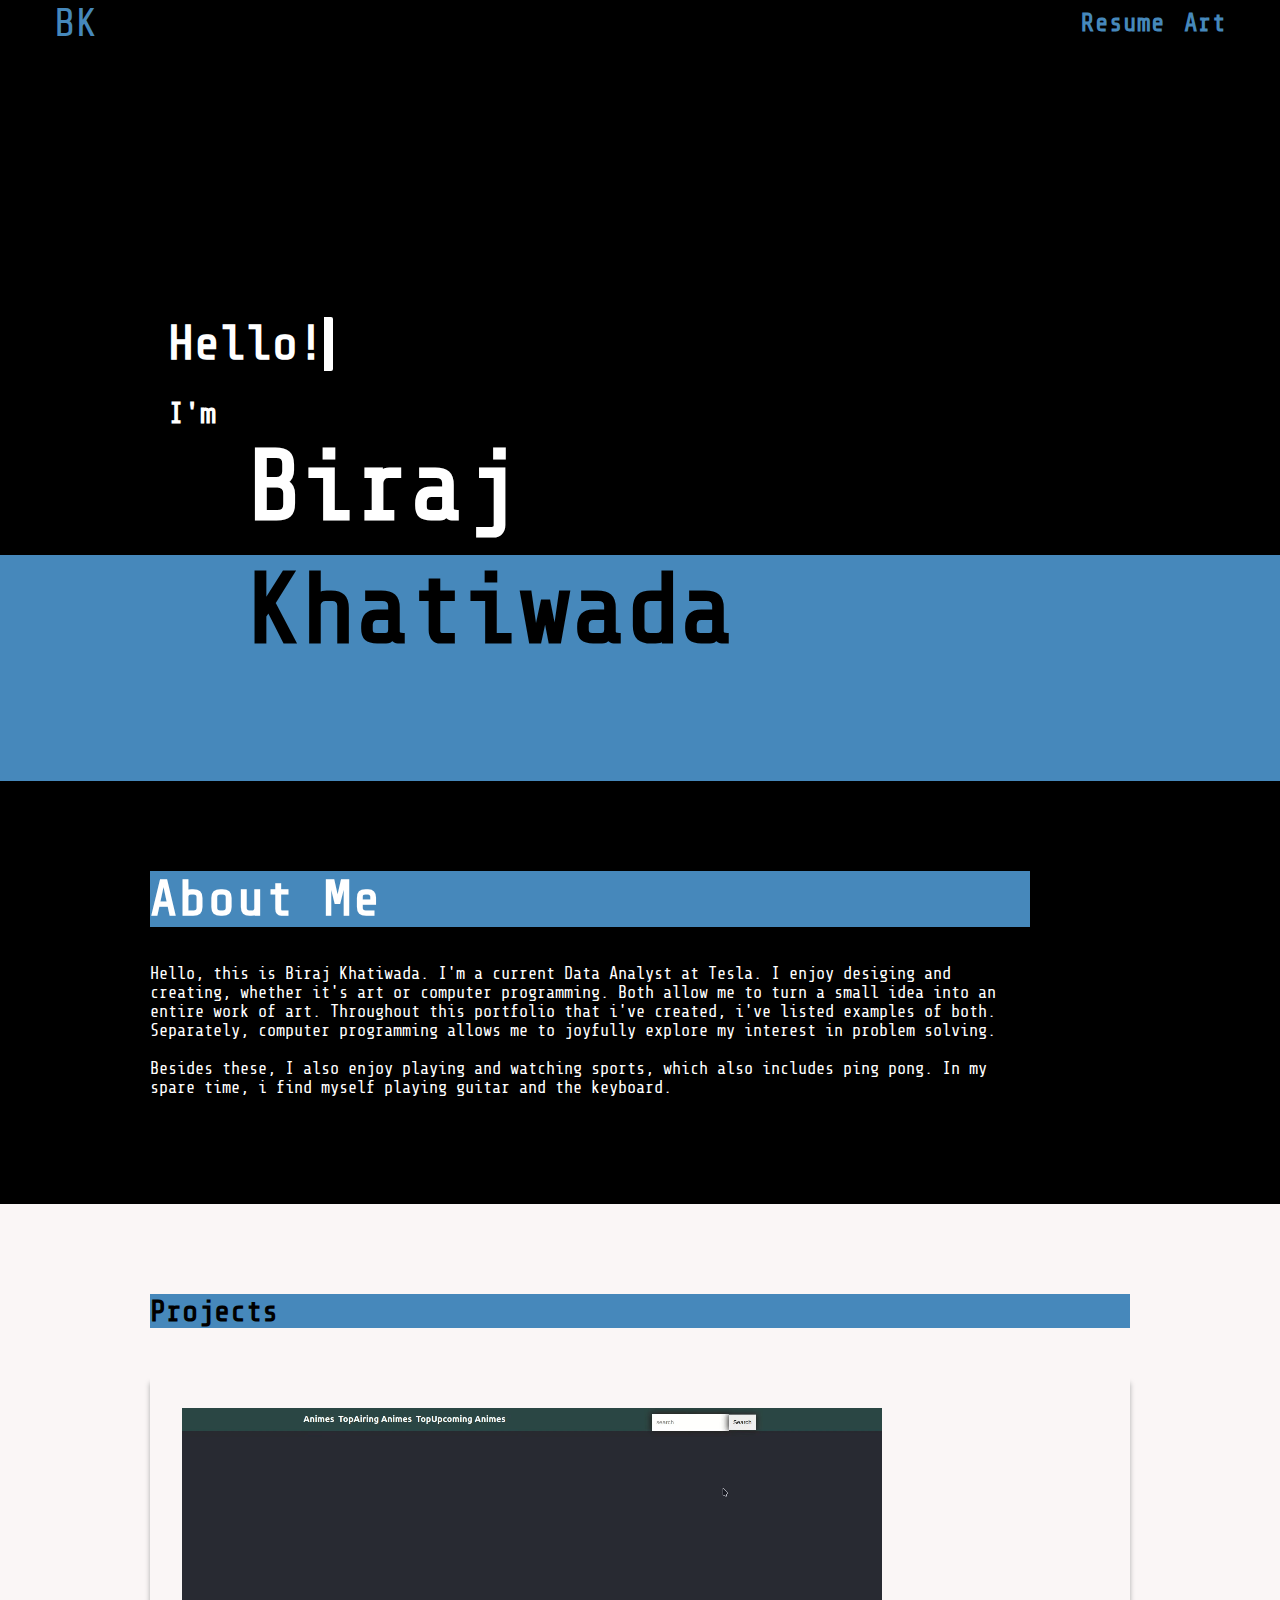
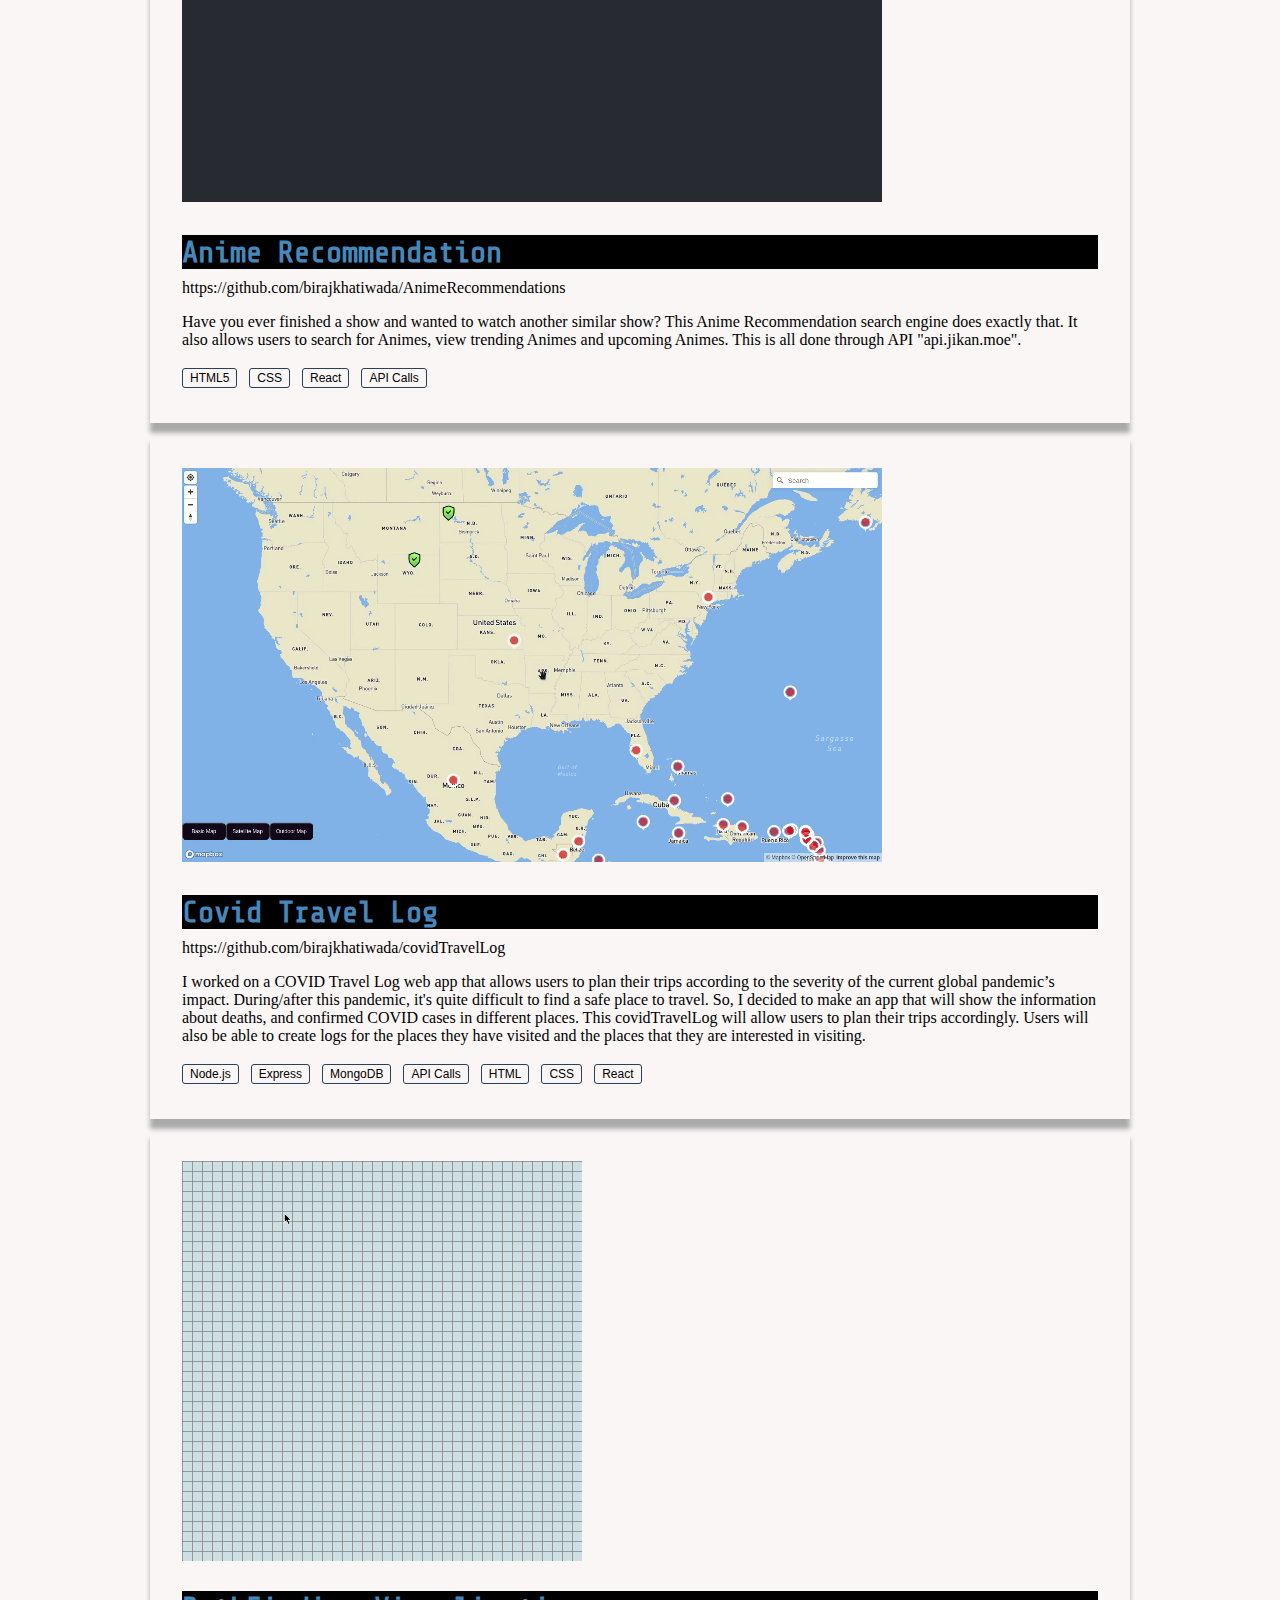
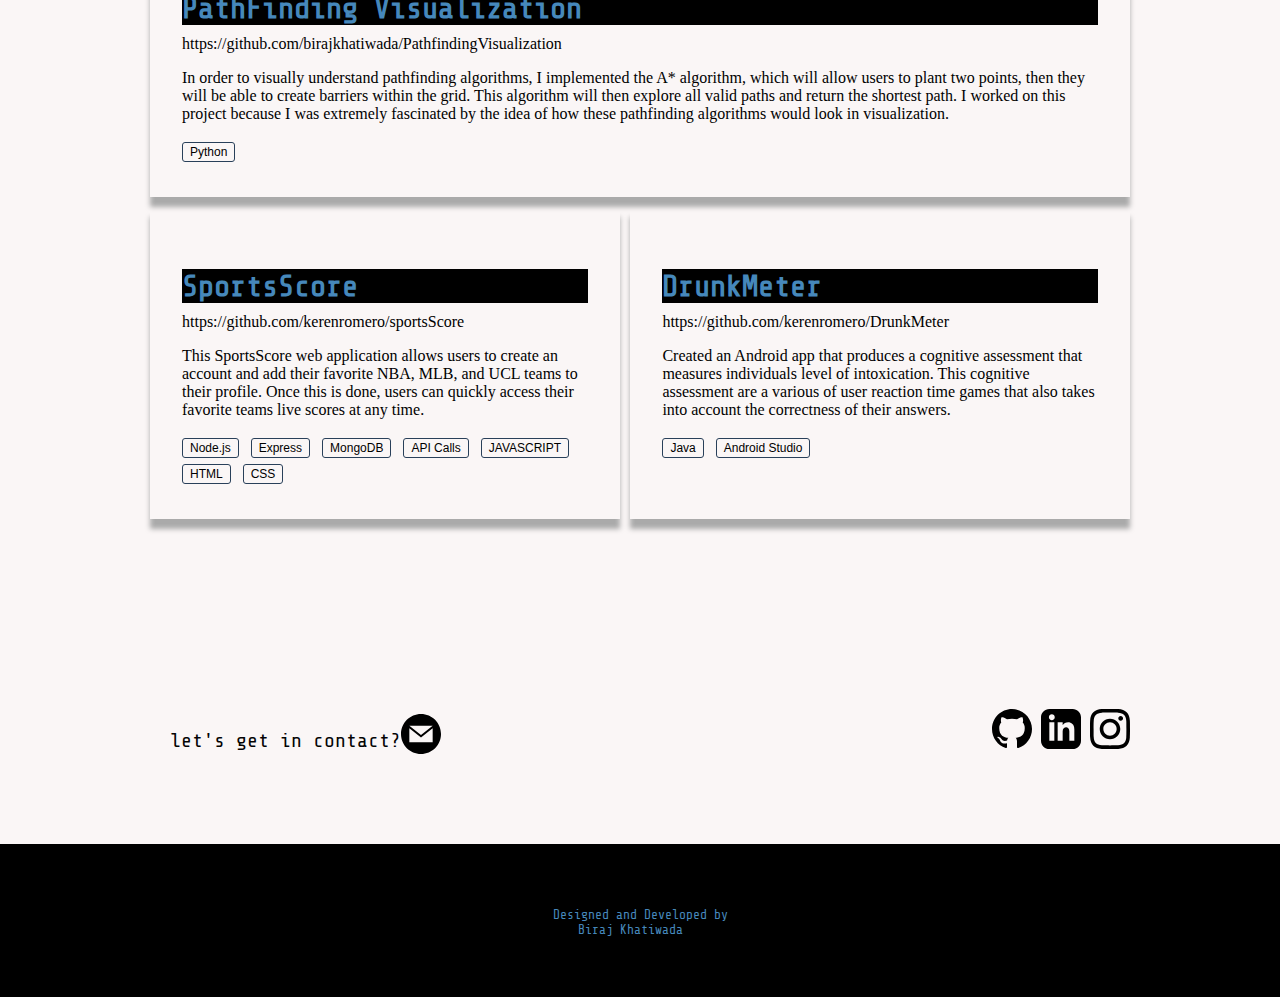
==== index.html @ fa9c4414 "added href links to the svg elements" ====
<!DOCTYPE html>
<html lang="en">
<head>
    <meta charset="UTF-8">
    <meta http-equiv="X-UA-Compatible" content="IE=edge">
    <meta name="viewport" content="width=device-width, initial-scale=1.0">
    <link href="https://fonts.googleapis.com/css?family=Share+Tech+Mono" rel="stylesheet">

    <link rel="stylesheet" href="style.css">
    <title>Document</title>
</head>
<body>
    <header class="header">
        <nav class="navbar">
            <a href="" class="logo">BK</a>
            <div class="right-nav">
                <a class="resume right-nav-item" href="images/birajKhatiwada_Resume.pdf" target="_blank">Resume</a>
                <a class="art right-nav-item" href="other-works.html">Art</a>
            </div>
        </nav>  
        <div class="intro">
            <div class="container">
                <h1 class="intro_hello">Hello!</h1>
            </div>
            <h2 class="intro_tagline">
                I'm
                <div class="myname">
                    <div class=" Biraj">Biraj </div>
                    <div class=" Khatiwada">Khatiwada </div>
                </div> 
                
            </h2>
        </div>
    </header>

    <div class="aboutMe-container">
        <div class=" item aboutMe-title">About Me</div>
        <div class=" item aboutMe-context">
            <p>
                Hello, this is Biraj Khatiwada. I'm a current Data Analyst at Tesla. I enjoy desiging and creating, whether it's art or computer programming. Both allow me to turn a
                small idea into an entire work of art. Throughout this portfolio that i've created, i've listed examples of both. Separately, computer programming allows me to
                joyfully explore my interest in problem solving.
                <br><br>
                Besides these, I also enjoy playing and watching sports, which also includes ping pong. In my spare time, i find myself playing guitar and the keyboard.
                
            </p>
        </div>
    </div>



    <div class="projects-container">
        <div class="project-title">Projects</div>
        <div class="projectsItem-container projects-grid">
            <div class="project-item anime-project">
                    <video src="images/animeRecommendation.webm"  type="video/mp4" height= "400"  width="700"  autoplay loop></video>
                    <div class="project-item-title">Anime Recommendation</div>    
                                   
                    <div class="project-body">
                        <a class="github-link" href="https://github.com/birajkhatiwada/AnimeRecommendations" target="_blank">
                            https://github.com/birajkhatiwada/AnimeRecommendations
                        </a>     
                        <p>Have you ever finished a show and wanted to watch another similar show? This Anime Recommendation search engine does exactly that.
                            It also allows users to search for Animes, view trending Animes and upcoming Animes. This is all done through API "api.jikan.moe".</p>
                    </div>
                    <a href=""></a>
                    <div class="project-footer">
                        <button class="btn">HTML5</button>
                        <button class="btn">CSS</button>
                        <button class="btn">React</button>
                        <button class="btn">API Calls</button>

                    </div>
            </div>
           
            <div class="project-item covidTravel-project">
                    <video src="images/covidTravel.webm"  type="video/mp4"  height= "400"  width="700"  autoplay loop></video>
                    <div class="project-item-title">Covid Travel Log</div>
                    <div class="project-body">
                        <a class="github-link" href="https://github.com/birajkhatiwada/covidTravelLog" target="_blank">
                            https://github.com/birajkhatiwada/covidTravelLog
                        </a>
                        <p>I worked on a COVID Travel Log web app that allows users to plan their trips according to the severity of the current global pandemic’s impact.
                            During/after this pandemic, it's quite difficult to find a safe place to travel. So, I decided to make an app that will show the information about deaths,
                            and confirmed COVID cases in different places. This covidTravelLog will allow users to plan their trips accordingly. Users will also be able to create logs for the places
                            they have visited and the places that they are interested in visiting.</p>
                    </div>
                    <div class="project-footer">
                        <button class="btn">Node.js</button>
                        <button class="btn">Express</button>
                        <button class="btn">MongoDB</button>
                        <button class="btn">API Calls</button>
                        <button class="btn">HTML</button>
                        <button class="btn">CSS</button>
                        <button class="btn">React</button>
                    </div>
            </div>
            <div class="project-item  pathfinding-project">
                    <video src="images/pathfinding.mp4"  type="video/mp4" height="400" width="400" autoplay loop></video>
                    <div class="project-item-title">PathFinding Visualization</div>
                    <div class="project-body">
                        <a class="github-link" href="https://github.com/birajkhatiwada/PathfindingVisualization" target="_blank">
                            https://github.com/birajkhatiwada/PathfindingVisualization
                        </a>
                        <p> In order to visually understand pathfinding algorithms, I implemented the A* algorithm, which will allow users to plant two points, then they will be able to create barriers
                            within the grid. This algorithm will then explore all valid paths and return the shortest path. 
                            I worked on this project because I was extremely fascinated by the idea of how these pathfinding algorithms would look in visualization.
                        </p>
                  
                    </div>
                    <div class="project-footer">
                        <button class="btn">Python</button>
                    </div>
            </div>
            <div class="drunk-sport">
                <div class="project-item sportsScore-project">
                    <div class="project-item-title">SportsScore</div>
                    <div class="project-body">
                        <a class="github-link" href="https://github.com/kerenromero/sportsScore" target="_blank">
                            https://github.com/kerenromero/sportsScore
                        </a>
                        <p> This SportsScore web application allows users to create an account and add their favorite NBA, MLB, and UCL teams to their profile. Once this is done, users can
                            quickly access their favorite teams live scores at any time.</p>
                    </div>
                    <div class="project-footer">
                        <button class="btn">Node.js</button>
                        <button class="btn">Express</button>
                        <button class="btn">MongoDB</button>
                        <button class="btn">API Calls</button>
                        <button class="btn">JAVASCRIPT</button>
                        <button class="btn">HTML</button>
                        <button class="btn">CSS</button>
                    </div>
                </div>
                <div class="project-item drunkMeter-project">
                    <div class="project-item-title">DrunkMeter</div>
                    <div class="project-body">
                        <a class="github-link" href="https://github.com/kerenromero/DrunkMeter" target="_blank">
                            https://github.com/kerenromero/DrunkMeter
                        </a>
                        <p>Created an Android app that produces a cognitive assessment that measures individuals level of intoxication. This cognitive assessment are a various
                            of user reaction time games that also takes into account the correctness of their answers.
                        </p>
                    </div>
                    <div class="project-footer">
                        <button class="btn">Java</button>
                        <button class="btn">Android Studio</button>
                    </div>
                </div>
            </div>
           
        </div>
    </div>

    

    <footer class="footer">
        <div class="contact-container">
            <span>let's get in contact?</span>
            <a href="mailto:khatiwadabiraj10@gmail.com" target="_blank">
                <svg class="footer-img mail" xmlns="http://www.w3.org/2000/svg" width="40" height="40" viewBox="0 0 24 24">
                    <path d="M12 .02c-6.627 0-12 5.373-12 12s5.373 12 12 12 12-5.373 12-12-5.373-12-12-12zm6.99 6.98l-6.99 5.666-6.991-5.666h13.981zm.01 10h-14v-8.505l7 5.673 7-5.672v8.504z"/>
                </svg> 
            </a>
        </div>
        <div class="social-media">
            <a href="https://github.com/birajkhatiwada" target="_blank">
                <svg class="footer-img github" xmlns="http://www.w3.org/2000/svg" width="40" height="40" viewBox="0 0 24 24">
                    <path d="M12 0c-6.626 0-12 5.373-12 12 0 5.302 3.438 9.8 8.207 11.387.599.111.793-.261.793-.577v-2.234c-3.338.726-4.033-1.416-4.033-1.416-.546-1.387-1.333-1.756-1.333-1.756-1.089-.745.083-.729.083-.729 1.205.084 1.839 1.237 1.839 1.237 1.07 1.834 2.807 1.304 3.492.997.107-.775.418-1.305.762-1.604-2.665-.305-5.467-1.334-5.467-5.931 0-1.311.469-2.381 1.236-3.221-.124-.303-.535-1.524.117-3.176 0 0 1.008-.322 3.301 1.23.957-.266 1.983-.399 3.003-.404 1.02.005 2.047.138 3.006.404 2.291-1.552 3.297-1.23 3.297-1.23.653 1.653.242 2.874.118 3.176.77.84 1.235 1.911 1.235 3.221 0 4.609-2.807 5.624-5.479 5.921.43.372.823 1.102.823 2.222v3.293c0 .319.192.694.801.576 4.765-1.589 8.199-6.086 8.199-11.386 0-6.627-5.373-12-12-12z"/>
                    
                </svg> 
            </a>
            <a href="https://www.linkedin.com/in/biraj-khatiwada-04b12a115/" target="_blank">
                <svg class="footer-img linkedin" xmlns="http://www.w3.org/2000/svg" width="40" height="40" viewBox="0 0 24 24">
                    <path d="M19 0h-14c-2.761 0-5 2.239-5 5v14c0 2.761 2.239 5 5 5h14c2.762 0 5-2.239 5-5v-14c0-2.761-2.238-5-5-5zm-11 19h-3v-11h3v11zm-1.5-12.268c-.966 0-1.75-.79-1.75-1.764s.784-1.764 1.75-1.764 1.75.79 1.75 1.764-.783 1.764-1.75 1.764zm13.5 12.268h-3v-5.604c0-3.368-4-3.113-4 0v5.604h-3v-11h3v1.765c1.396-2.586 7-2.777 7 2.476v6.759z"/>
                </svg>  
            </a>
            <a href="https://www.instagram.com/biraj_khatiwada/" target="_blank">
                <svg class="footer-img instagram" xmlns="http://www.w3.org/2000/svg" width="40" height="40" viewBox="0 0 24 24">
                    <path d="M12 2.163c3.204 0 3.584.012 4.85.07 3.252.148 4.771 1.691 4.919 4.919.058 1.265.069 1.645.069 4.849 0 3.205-.012 3.584-.069 4.849-.149 3.225-1.664 4.771-4.919 4.919-1.266.058-1.644.07-4.85.07-3.204 0-3.584-.012-4.849-.07-3.26-.149-4.771-1.699-4.919-4.92-.058-1.265-.07-1.644-.07-4.849 0-3.204.013-3.583.07-4.849.149-3.227 1.664-4.771 4.919-4.919 1.266-.057 1.645-.069 4.849-.069zm0-2.163c-3.259 0-3.667.014-4.947.072-4.358.2-6.78 2.618-6.98 6.98-.059 1.281-.073 1.689-.073 4.948 0 3.259.014 3.668.072 4.948.2 4.358 2.618 6.78 6.98 6.98 1.281.058 1.689.072 4.948.072 3.259 0 3.668-.014 4.948-.072 4.354-.2 6.782-2.618 6.979-6.98.059-1.28.073-1.689.073-4.948 0-3.259-.014-3.667-.072-4.947-.196-4.354-2.617-6.78-6.979-6.98-1.281-.059-1.69-.073-4.949-.073zm0 5.838c-3.403 0-6.162 2.759-6.162 6.162s2.759 6.163 6.162 6.163 6.162-2.759 6.162-6.163c0-3.403-2.759-6.162-6.162-6.162zm0 10.162c-2.209 0-4-1.79-4-4 0-2.209 1.791-4 4-4s4 1.791 4 4c0 2.21-1.791 4-4 4zm6.406-11.845c-.796 0-1.441.645-1.441 1.44s.645 1.44 1.441 1.44c.795 0 1.439-.645 1.439-1.44s-.644-1.44-1.439-1.44z"/>
                </svg>
            </a> 
            
        </div>
        
    </footer>

    
    <div class="bottom">
        <div>
            <p class="designed">Designed and Developed by</p> 
            <p class="bottom-name">Biraj Khatiwada</p>
        </div>
        
    </div>
</body>
</html>
---- style.css ----
body, html{

    --color:rgb(0, 0, 0);
    --title-color: #4688bb;
    color: var(--color);
    margin: 0;
    padding: 0;
    /* background: linear-gradient(#faf6f6, #d3b7b7); */
    background-color: #faf6f6;
    /* opacity: 0.9; */
    scroll-behavior: smooth;
    font-family: 'Share Tech Mono', monospace;
}

header{
    /* position: relative; */
    /* background-color: yellow; */
    /* height: 65vh; */
    /* background:linear-gradient(#686363, #faf6f6) */
    background: linear-gradient(to bottom, var(--color) 0%, var(--color) 71%, var(--title-color) 71%, var(--title-color) 100% );
    /* background-image: url("images/coding.png"); */
    /* background-size: cover;    s */
    padding-top: 33vh;
}

nav{
    background-color:  var(--color);
    display: flex;
    justify-content: space-between;
    /* margin-top: 5px; */
    /* padding-top: 2vh; */
    position: fixed;
    top: 0;
    width: 100%;
    height: 7vh;
    z-index: 1;
    /* display: inline-block; */
    /* background-color:darkcyan; */
}


a{
    text-decoration: none;
}

.logo{
    /* background-color: blue;/ */
    color: var(--title-color);
    font-size: 40px;
    margin-left: 6vh;
    padding-top: 1px;
    /* position: fixed; */
    width: fit-content;
    transition: 100ms transform ease-in-out;
}

.logo:hover{
    opacity: 0.6;
    cursor: pointer;
    transform: scale(1.025);
}

.right-nav{
    margin-top: 1vh;
}

.right-nav-item{
    font-size: 25px;
    font-weight: bold;
    color: var(--title-color);
    transition: 100ms transform ease-in-out;

}

.right-nav-item:hover{
    opacity: 0.6;
    cursor: pointer;
    transform: scale(1.025);
}

.art{
    margin-right: 6vh;
}

.resume{
    margin-right: 10px;
}

.intro{
    /* background-color: rgb(161, 45, 45); */
    
    /* position: relative; */
    display: flex;
    flex-direction: column;
    margin-left: 150px;
    padding-top: 20px;
}

.container{
    display: inline-block;
    /* background-color: crimson; */
    width: fit-content;
}

.intro_hello{
    overflow: hidden;
    border-right: .20em solid;
    /* background-color: darkkhaki; */
    /* border-top: .20em solid; */
    padding-left: 2vh;
    margin: 0;
    border-radius: 2px;
    white-space: nowrap;
    color: #ffffff;
    /* color:var(--color); */
    animation: typing 2s infinite steps(20), blinking 0.5s infinite;
    font-size: 3em;
}


.intro_tagline{
    /* background-color:cyan; */
    /* padding-top: 20vh;*/
    padding-left: 2vh;
    padding-bottom: 10vh;
    display:inline-flex;
    flex-direction: column;
    color: white;
    font-size: 30px;
}

.myname{
    font-size: 100px;
    margin-left: 80px;
    
    /* background-color: darkkhaki; */
}

.Khatiwada{
    padding-top: 10px;
    color: var(--color);
}


.aboutMe-container{
    /* height: 50vh; */
    /* margin-top: 20vh;
    margin-bottom: 20vh; */
    background-color:var(--color);
    /* display: inline-flex; */
    /* color:#007bff; */
    padding: 10vh 250px 5vh 250px;
    display:flex;
    flex-direction: column;
    height: fit-content;
    /* grid-template-columns: repeat(12, 1fr); */
    gap: 20px;
    font-size: 1rem;
    /* place-content: center; */
}


.item{
    /* border: honeydew solid; */
}




.aboutMe-title{
    /* padding-left: 15vh; */
    background-color: var(--title-color);
    color: white;
    /* grid-column: 4 / span 6; */
    letter-spacing: 2px;
    font-weight: 700;
    font-size: 50px;

}


.aboutMe-context{
    /* width: 100%; */
    /* color: cornsilk; */
    /* grid-column: 3 / span 8;
    grid-row: 2; */
    /* background: turquoise; */
    /* padding-left: 15vh; */
    margin-bottom: 5vh;
    /* padding-right: 100px; */
    /* display: flex; */
    /* width: 60vw; */
    color: #ffffff;
    /* align-items: center;
    justify-content: center; */
    font-size: 17px;
}



.projects-container{
    /* background-color: var(--title-colors); */
   margin-top: 10vh;
    padding: 0 250px;
}


.projectsItem-container{
/* height: 150vh; */
/* margin-top: 10vh; */
/* background: rgb(66, 233, 44); */
/* margin-left: 10vh; */
display: flex;
flex-direction: column;
/* grid-template-columns: repeat(6, 1fr);
grid-template-rows: repeat(6, 1fr); */
grid-gap: 10px;
 /* color: var(--title-color); */
 /* background: white; */
 /* align-items: flex-start; */
}



.project-item{
    /* background-color: honeydew; */
    /* background: #9BD1FA; */

    display: flex;
    flex-direction: column;
    overflow: hidden; 
    padding: 2rem;
    border: none;
    /* box-shadow: 0 2px 5px 0 rgba(0,0,0,.2); */
    box-shadow: 0 10px 5px #aaaaaa;

}


.project-title{
    background: var(--title-color);
    font-weight: 700;
    font-size: 30px;
    color: var(--color);
    /* padding-left: 16vh; */
    margin-bottom: 5vh;
}

.project-body{
    margin-top: 10px;
    font-family: 'San Francisco';
}

.github-link{
    color: var(--color);
    margin-top: 10px;
}

.github-link:hover{
    opacity: 0.75;
}

.project-item-title{
    background: var(--color);
    font-weight: 700;
    font-size: 30px;
    color: var(--title-color);
    margin-top: 30px;
}

.anime-project{
    /* background-color: none; */
    grid-column: 2/ span 4 ;
    grid-row: span 2;
}


.pathfinding-project{
    grid-column: 2 / span 3;
    grid-row: span 2;

}

.covidTravel-project{
    grid-column: 2 / span 4;
    grid-row: span 2;
}
.sportsScore-project{
    grid-column: span 1;
    grid-row: span 1;
}
.drunkMeter-project{
    grid-column: 5 / span 1;
    grid-row: span 1;

    margin-left: 10px;
}

.drunk-sport{
    display: flex;
}

.btn{
    margin: 3px 3px 3px 0;
    /* font-family: Inconsolata, monospace; */
    font-size: .75rem;
    font-weight: 400;
    padding: 2px 7px;
    border-radius: 3px;
    color: var(--color);
    border: 1px solid #29405a;
    background: 0 0;
}




.footer{
    display: flex;
    flex-direction:row;
    justify-content: flex-end;
    margin-top: 20vh;
    padding-right: 150px;
    padding-left: 170px;
    padding-top: 10px;
    height: 15vh;
    /* background-color:var(--color); */
}


.footer-img{
    /* fill: var(--title-color); */
    /* height: 40px;   */
    cursor: pointer;  
    transition: transform .2s ease-in-out;
}
.footer-img:hover{
    transform: translateY(-4px);
    /* background: yellow; */
}

.contact-container{
    /* flex: ; */
    display: flex;
    margin-right: auto;
}

span{
    color: #030303;
    padding-top: 20px;
    font-size: 20px;
}



.mail{
    /* margin-top: 30px; */
    height: 50px;
    animation: bouncing 01s infinite ease-in-out;
}





.bottom{
    padding-top: 7vh;
    height: 10vh;
    font-size: 13px;
    background-color: black;
    color: var(--title-color);
    display: flex;
    /* flex-direction: column; */
    justify-content: center;
}

.designed{
    /* background-color: yellow; */
    margin: 0;
    /* padding-left: 20px; */
}
.bottom-name{
    /* background-color: yellow; */
    margin: 0;
    padding-left: 25px;
}


@media (max-width: 1300px) {
  
    .aboutMe-container{
        padding-left: 150px;
    }
    .projects-container{
        padding: 0 150px;
    }

}

@media (max-width: 1075px) {

    header{
        background: linear-gradient(to bottom, var(--color) 0%, var(--color) 76%, var(--title-color) 76%, var(--title-color) 100% );
        padding-top: 45vh;
    }
   
    .intro{
        margin-left: 50px ;
    }
    .myname{
        font-size: 70px;
    }
    .aboutMe-title{
        font-size: 40px;
        font-weight: 700;
    }
    .aboutMe-container{
        padding: 40px 60px 0 50px;
    }
    .projects-container{
        padding: 0 50px;
    }
}


@media (max-width: 800px) {
    .drunk-sport{
        flex-direction: column;
    }

    .drunkMeter-project{
        margin: 0;
    }

    .contact-container{
        margin: 0;
        justify-content: center;
    }
    .footer{
        /* flex-direction: column; */
        display: flex;
        flex-direction: column;
        padding: 0;
        /* padding-right: 100px;
        padding-left: auto; */
        padding-bottom: 5vh;
    }
    
    .social-media{
        display: flex;
        flex-direction: row;
        justify-content: center;
    }
    .footer-img{
        margin: 2px;
    }

}

@keyframes typing {
    0% { width: 0 }
    100% { width: 100% }
  }
  @keyframes blinking {
    0% { border-color: transparent }
    100% { border-color: #9BD1FA; }
  }

  @keyframes sliding {
      0%{padding-left: 0px;}
      100%{padding-left: 50px;}
  }

  @keyframes bouncing {
    0% {padding-left: 0px;}  
    50% {padding-left: 7px;}  
    100% {padding-left: 0px;}  
  }
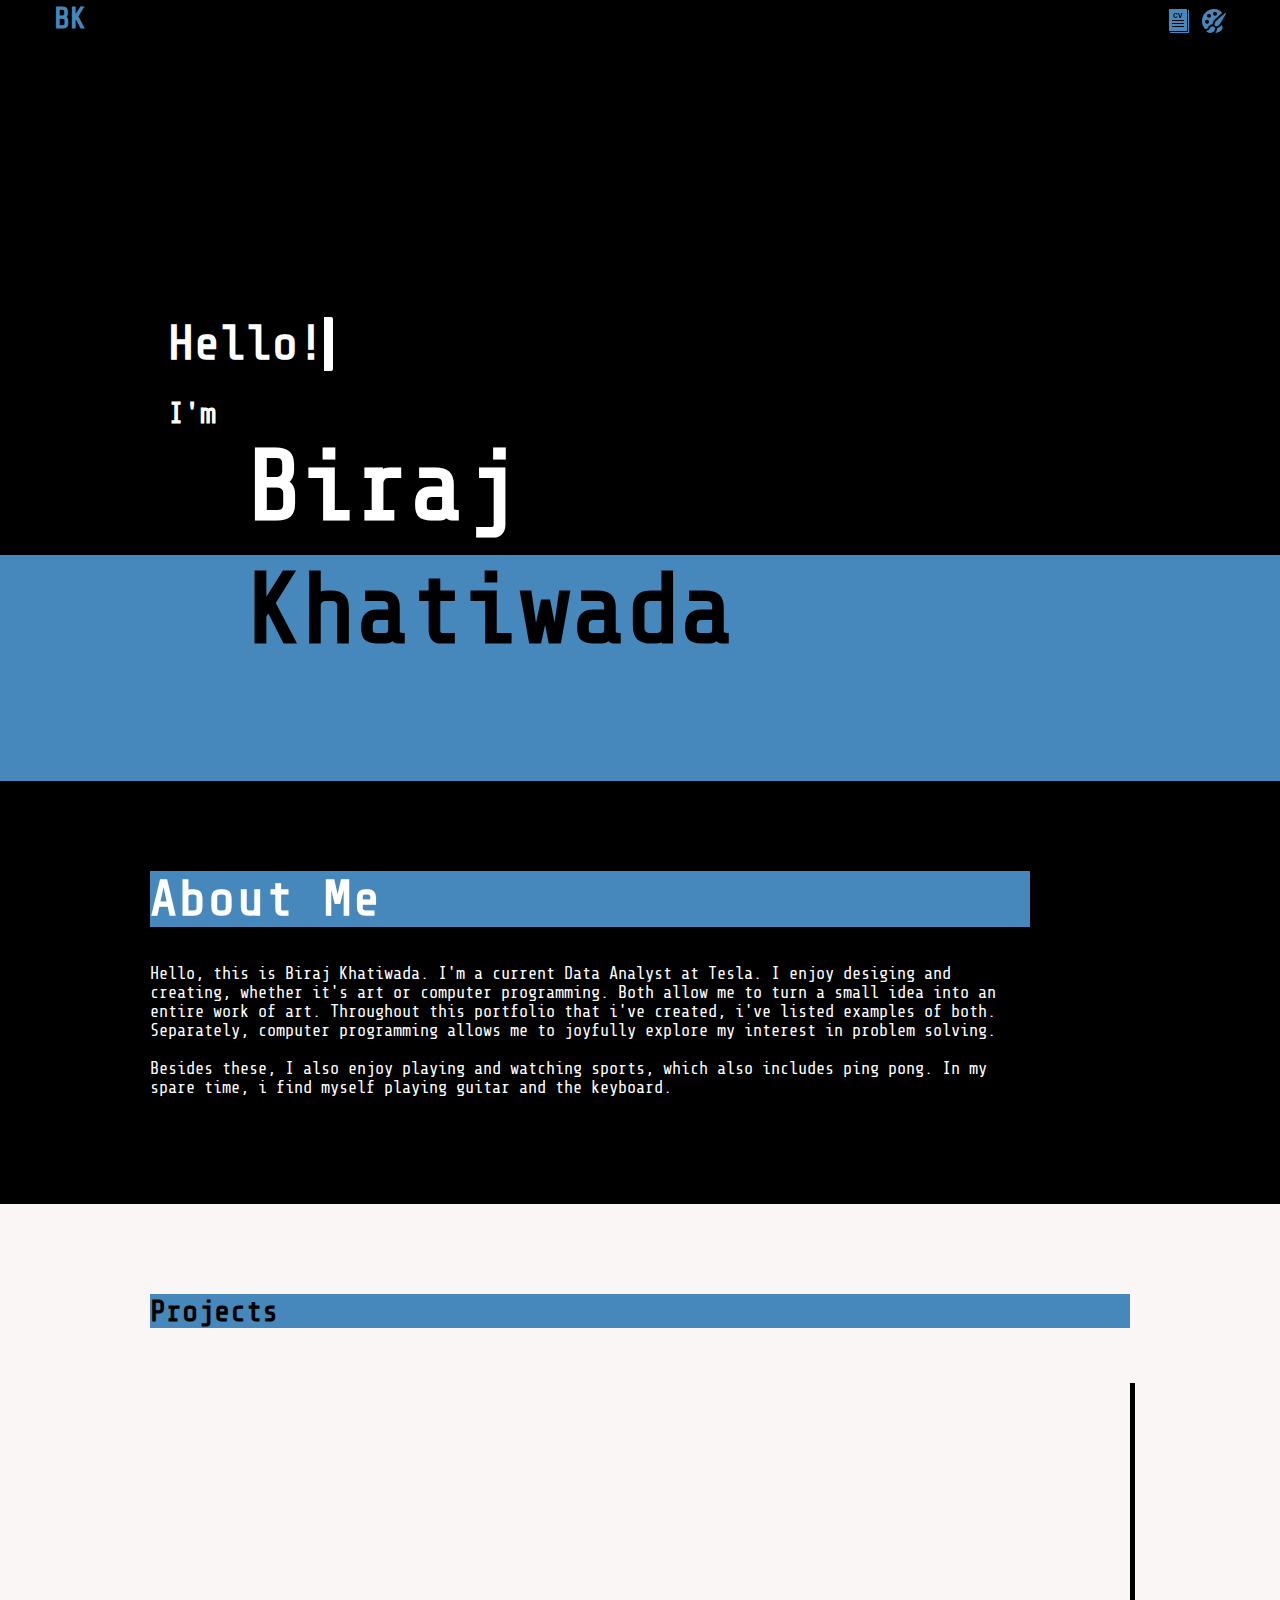
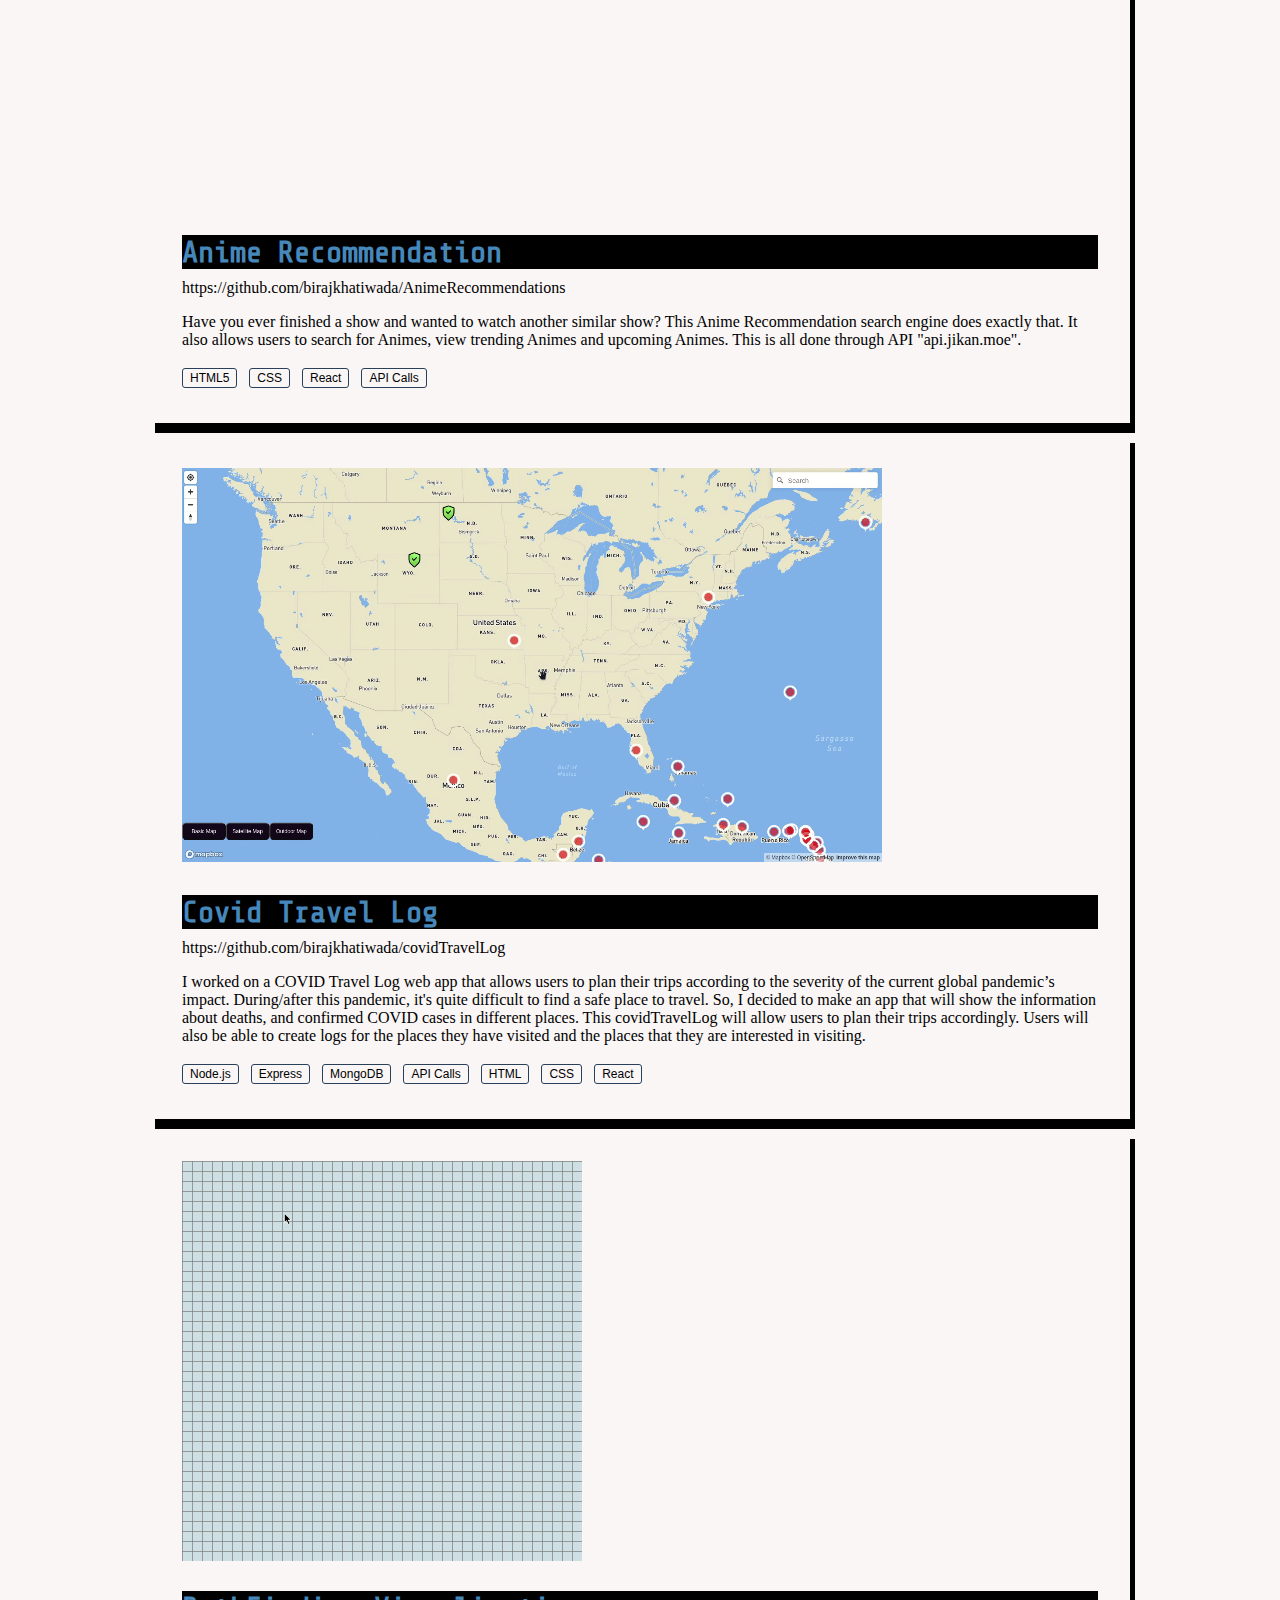
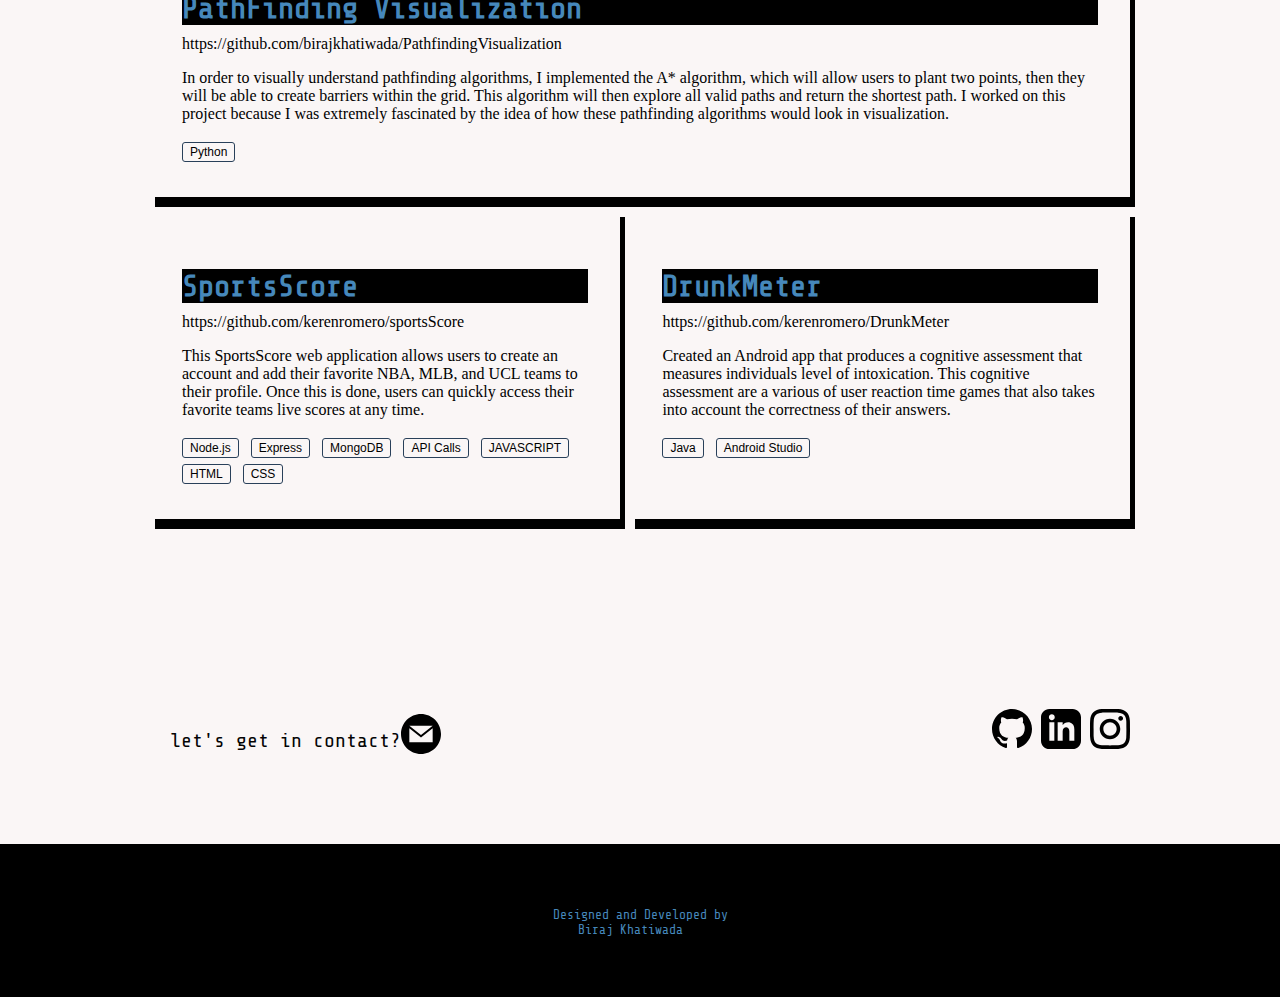
==== commit a820e6c6: "added new svgs and worked on box-shadows for the projects section" ====
--- a/index.html
+++ b/index.html
@@ -14,8 +14,16 @@
         <nav class="navbar">
             <a href="" class="logo">BK</a>
             <div class="right-nav">
-                <a class="resume right-nav-item" href="images/birajKhatiwada_Resume.pdf" target="_blank">Resume</a>
-                <a class="art right-nav-item" href="other-works.html">Art</a>
+                <a class="resume right-nav-item" href="images/birajKhatiwada_Resume.pdf" target="_blank">
+                    <!-- Resume -->
+                    <svg class="resume-svg" width="24" height="24" xmlns="http://www.w3.org/2000/svg" fill-rule="evenodd" clip-rule="evenodd"><path d="M3 24h19v-23h-1v22h-18v1zm17-24h-18v22h18v-22zm-3 17h-12v1h12v-1zm0-3h-12v1h12v-1zm0-3h-12v1h12v-1zm-7.348-3.863l.948.3c-.145.529-.387.922-.725 1.178-.338.257-.767.385-1.287.385-.643 0-1.171-.22-1.585-.659-.414-.439-.621-1.04-.621-1.802 0-.806.208-1.432.624-1.878.416-.446.963-.669 1.642-.669.592 0 1.073.175 1.443.525.221.207.386.505.496.892l-.968.231c-.057-.251-.177-.449-.358-.594-.182-.146-.403-.218-.663-.218-.359 0-.65.129-.874.386-.223.258-.335.675-.335 1.252 0 .613.11 1.049.331 1.308.22.26.506.39.858.39.26 0 .484-.082.671-.248.187-.165.322-.425.403-.779zm3.023 1.78l-1.731-4.842h1.06l1.226 3.584 1.186-3.584h1.037l-1.734 4.842h-1.044z"/></svg>
+                </a>
+                <a class="art right-nav-item" href="other-works.html">
+                    <!-- Art -->
+                    <svg class="art-svg" xmlns="http://www.w3.org/2000/svg" width="24" height="24" viewBox="0 0 24 24"><path d="M4 21.832c4.587.38 2.944-4.493 7.188-4.538l1.838 1.534c.458 5.538-6.315 6.773-9.026 3.004zm14.065-7.115c1.427-2.239 5.847-9.749 5.847-9.749.352-.623-.43-1.273-.976-.813 0 0-6.572 5.714-8.511 7.525-1.532 1.432-1.539 2.086-2.035 4.447l1.68 1.4c2.227-.915 2.868-1.039 3.995-2.81zm-11.999 3.876c.666-1.134 1.748-2.977 4.447-3.262.434-2.087.607-3.3 2.547-5.112 1.373-1.282 4.938-4.409 7.021-6.229-1-2.208-4.141-4.023-8.178-3.99-6.624.055-11.956 5.465-11.903 12.092.023 2.911 1.081 5.571 2.82 7.635 1.618.429 2.376.348 3.246-1.134zm6.952-15.835c1.102-.006 2.005.881 2.016 1.983.004 1.103-.882 2.009-1.986 2.016-1.105.009-2.008-.88-2.014-1.984-.013-1.106.876-2.006 1.984-2.015zm-5.997 2.001c1.102-.01 2.008.877 2.012 1.983.012 1.106-.88 2.005-1.98 2.016-1.106.007-2.009-.881-2.016-1.988-.009-1.103.877-2.004 1.984-2.011zm-2.003 5.998c1.106-.007 2.01.882 2.016 1.985.01 1.104-.88 2.008-1.986 2.015-1.105.008-2.005-.88-2.011-1.985-.011-1.105.879-2.004 1.981-2.015zm10.031 8.532c.021 2.239-.882 3.718-1.682 4.587l-.046.044c5.255-.591 9.062-4.304 6.266-7.889-1.373 2.047-2.534 2.442-4.538 3.258z"/></svg>
+                    <!-- <svg class="art-svg" xmlns="http://www.w3.org/2000/svg" width="24" height="24" viewBox="0 0 24 24"><path d="M7.127 22.562l-7.127 1.438 1.438-7.128 5.689 5.69zm1.414-1.414l11.228-11.225-5.69-5.692-11.227 11.227 5.689 5.69zm9.768-21.148l-2.816 2.817 5.691 5.691 2.816-2.819-5.691-5.689z"/></svg> -->
+                    <!-- <svg class="art-svg" xmlns="http://www.w3.org/2000/svg" width="24" height="24" viewBox="0 0 24 24"><path d="M12 0c-6.627 0-12 5.373-12 12s5.373 12 12 12 12-5.373 12-12-5.373-12-12-12zm-6.373 16.199c3.809.315 2.446-3.73 5.97-3.769l1.526 1.274c.381 4.6-5.244 5.626-7.496 2.495zm8.293-3.396l-1.549-1.293c.457-2.18 1.854-4.188 3.267-5.51l3.362 2.804c-1.041 1.636-3.023 3.154-5.08 3.999z"/></svg> -->
+                </a>
             </div>
         </nav>  
         <div class="intro">
--- a/style.css
+++ b/style.css
@@ -32,7 +32,7 @@
     position: fixed;
     top: 0;
     width: 100%;
-    height: 7vh;
+    height: 40px;
     z-index: 1;
     /* display: inline-block; */
     /* background-color:darkcyan; */
@@ -46,7 +46,8 @@
 .logo{
     /* background-color: blue;/ */
     color: var(--title-color);
-    font-size: 40px;
+    font-size: 30px;
+    font-weight: bolder;
     margin-left: 6vh;
     padding-top: 1px;
     /* position: fixed; */
@@ -65,7 +66,7 @@
 }
 
 .right-nav-item{
-    font-size: 25px;
+    font-size: 20px;
     font-weight: bold;
     color: var(--title-color);
     transition: 100ms transform ease-in-out;
@@ -83,7 +84,7 @@
 }
 
 .resume{
-    margin-right: 10px;
+    /* margin-right: 10px; */
 }
 
 .intro{
@@ -232,7 +233,7 @@
     padding: 2rem;
     border: none;
     /* box-shadow: 0 2px 5px 0 rgba(0,0,0,.2); */
-    box-shadow: 0 10px 5px #aaaaaa;
+    box-shadow: 5px 10px #000000;
 
 }
 
@@ -313,6 +314,12 @@
 }
 
 
+.resume-svg{
+    fill: var(--title-color);
+}
+.art-svg{
+    fill: var(--title-color);
+}
 
 
 .footer{
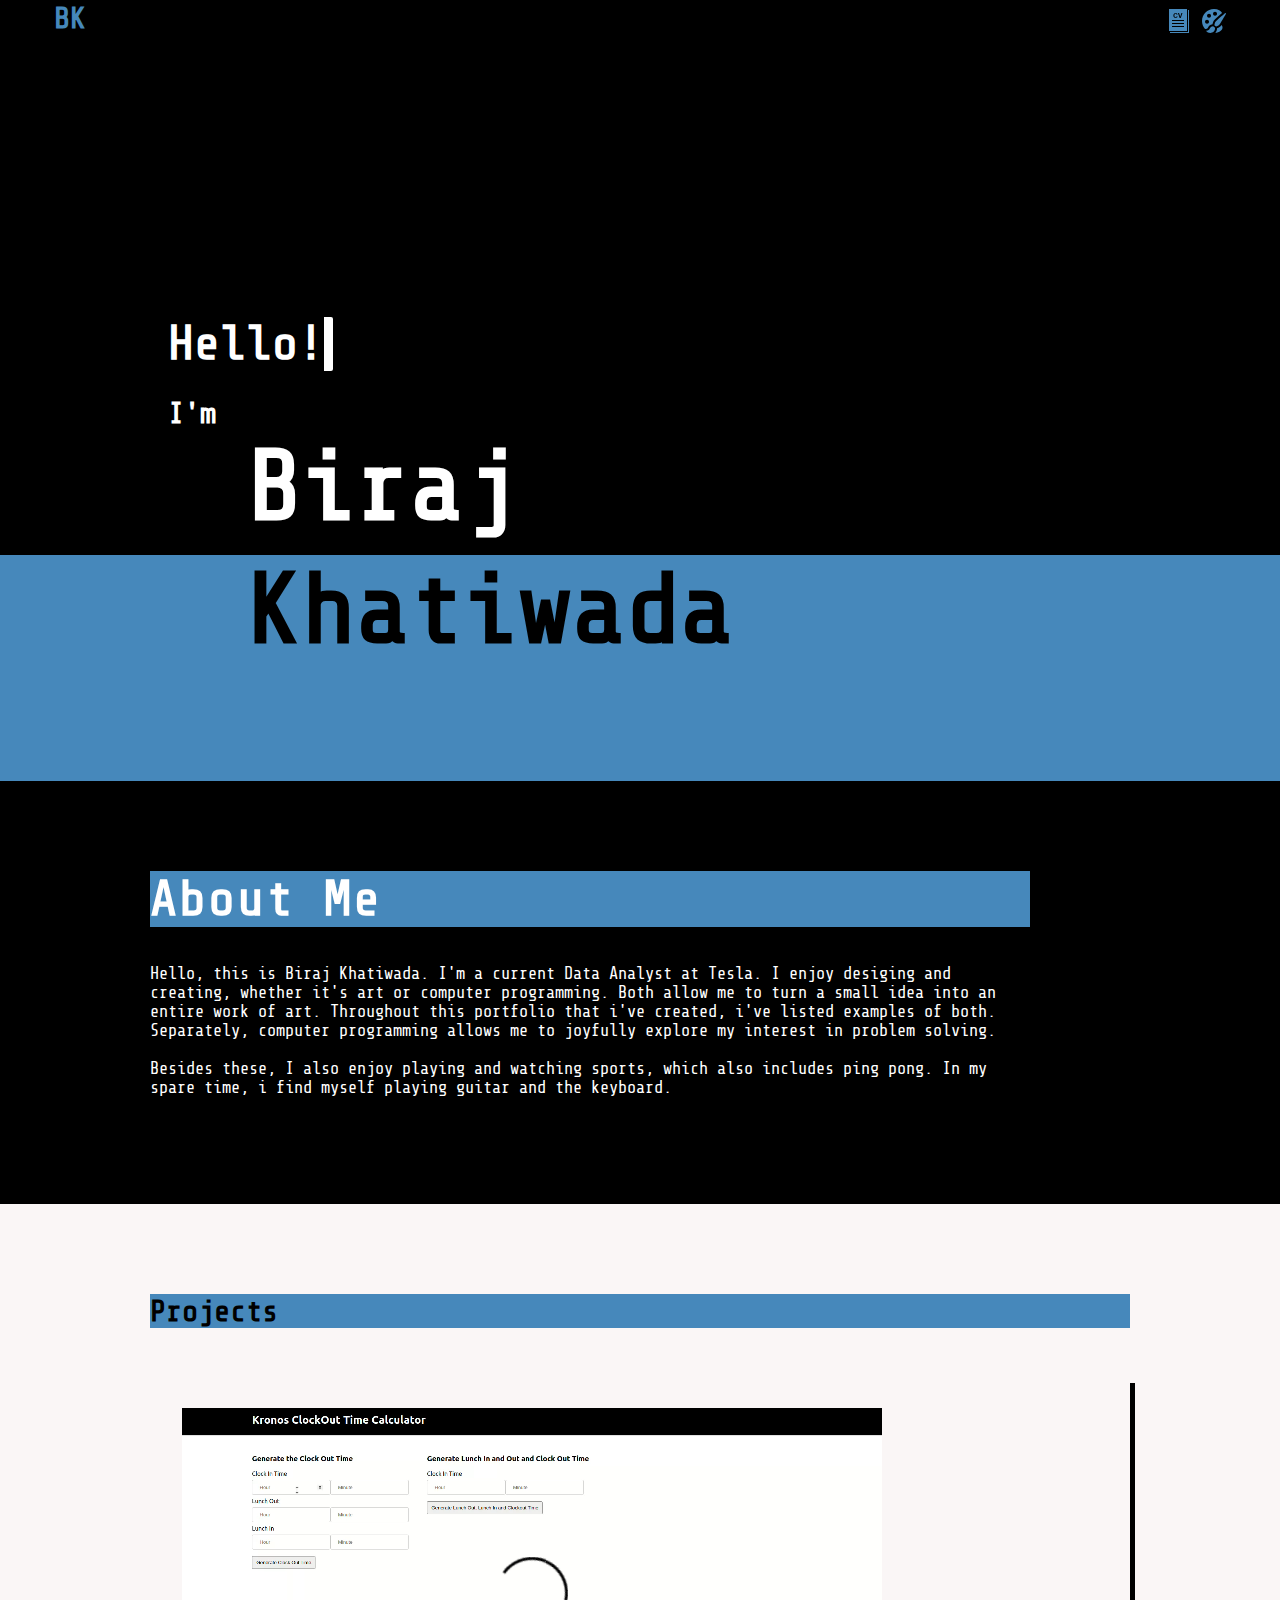
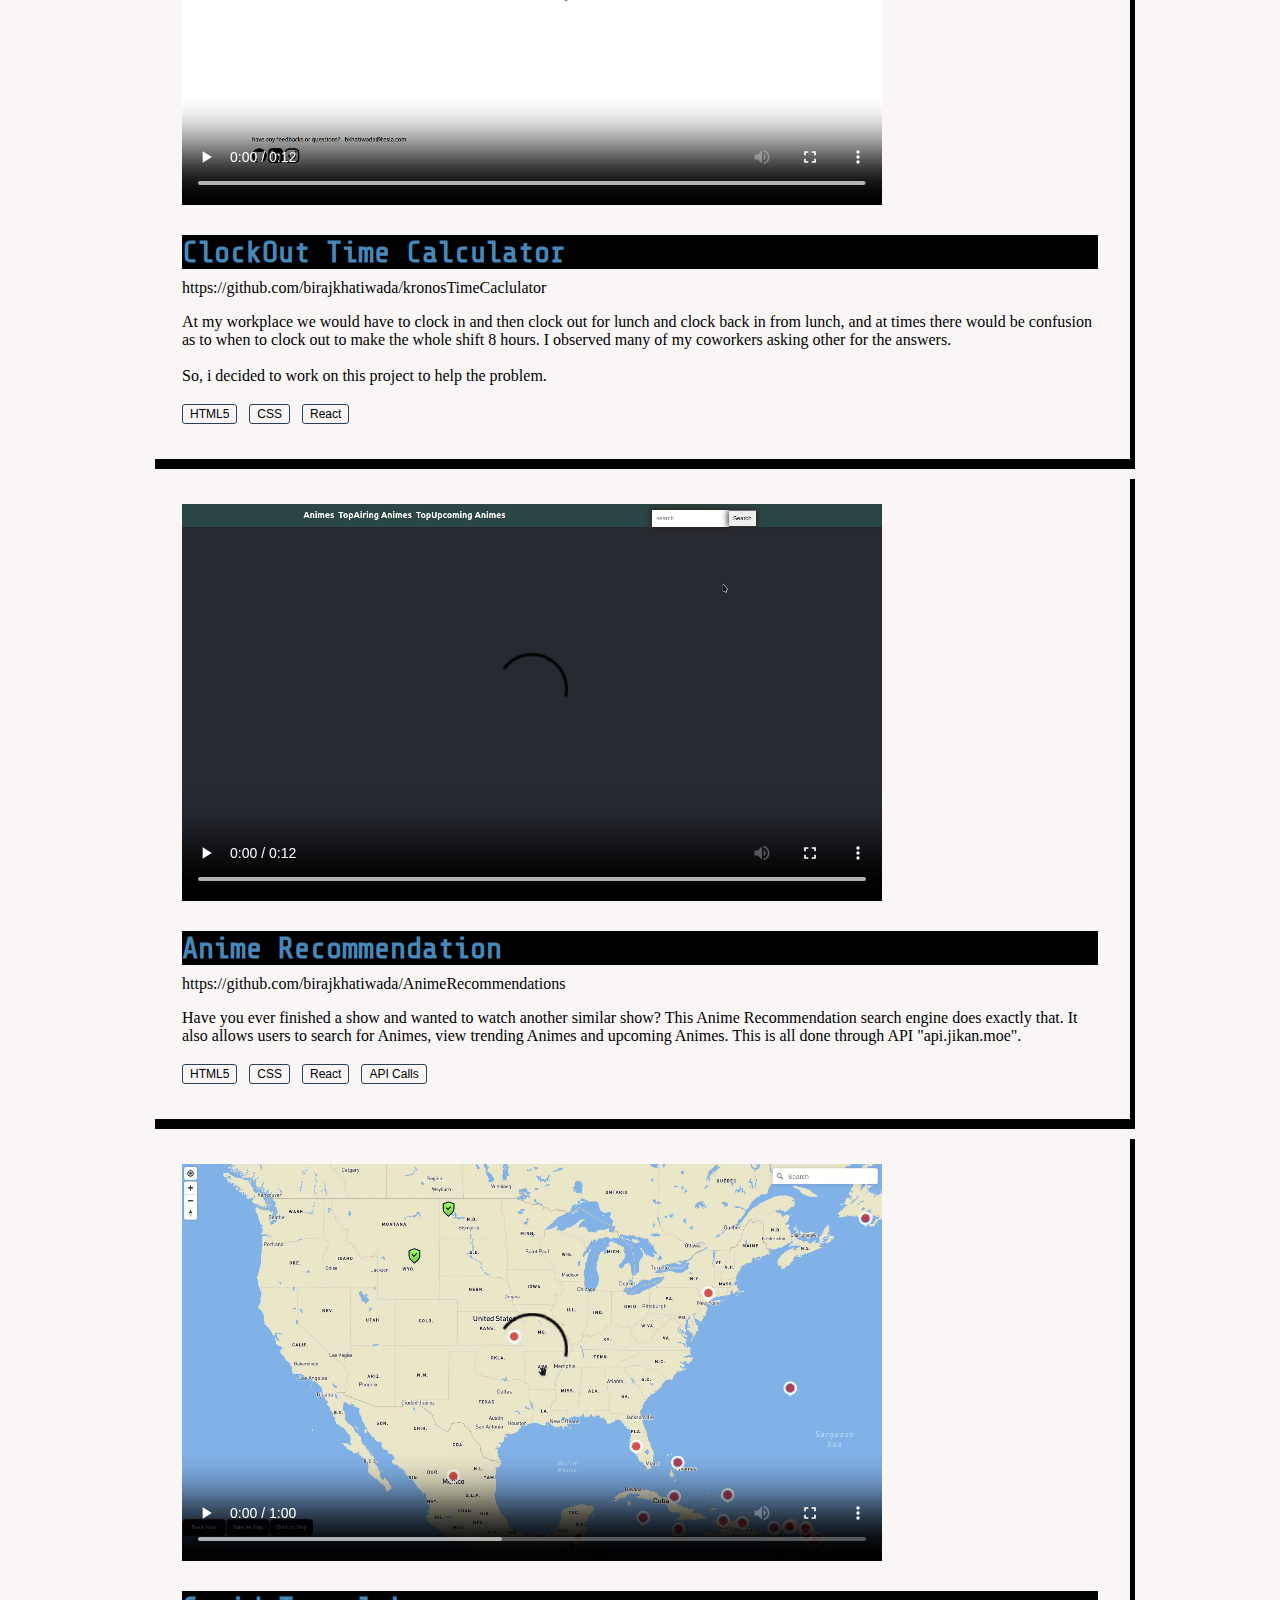
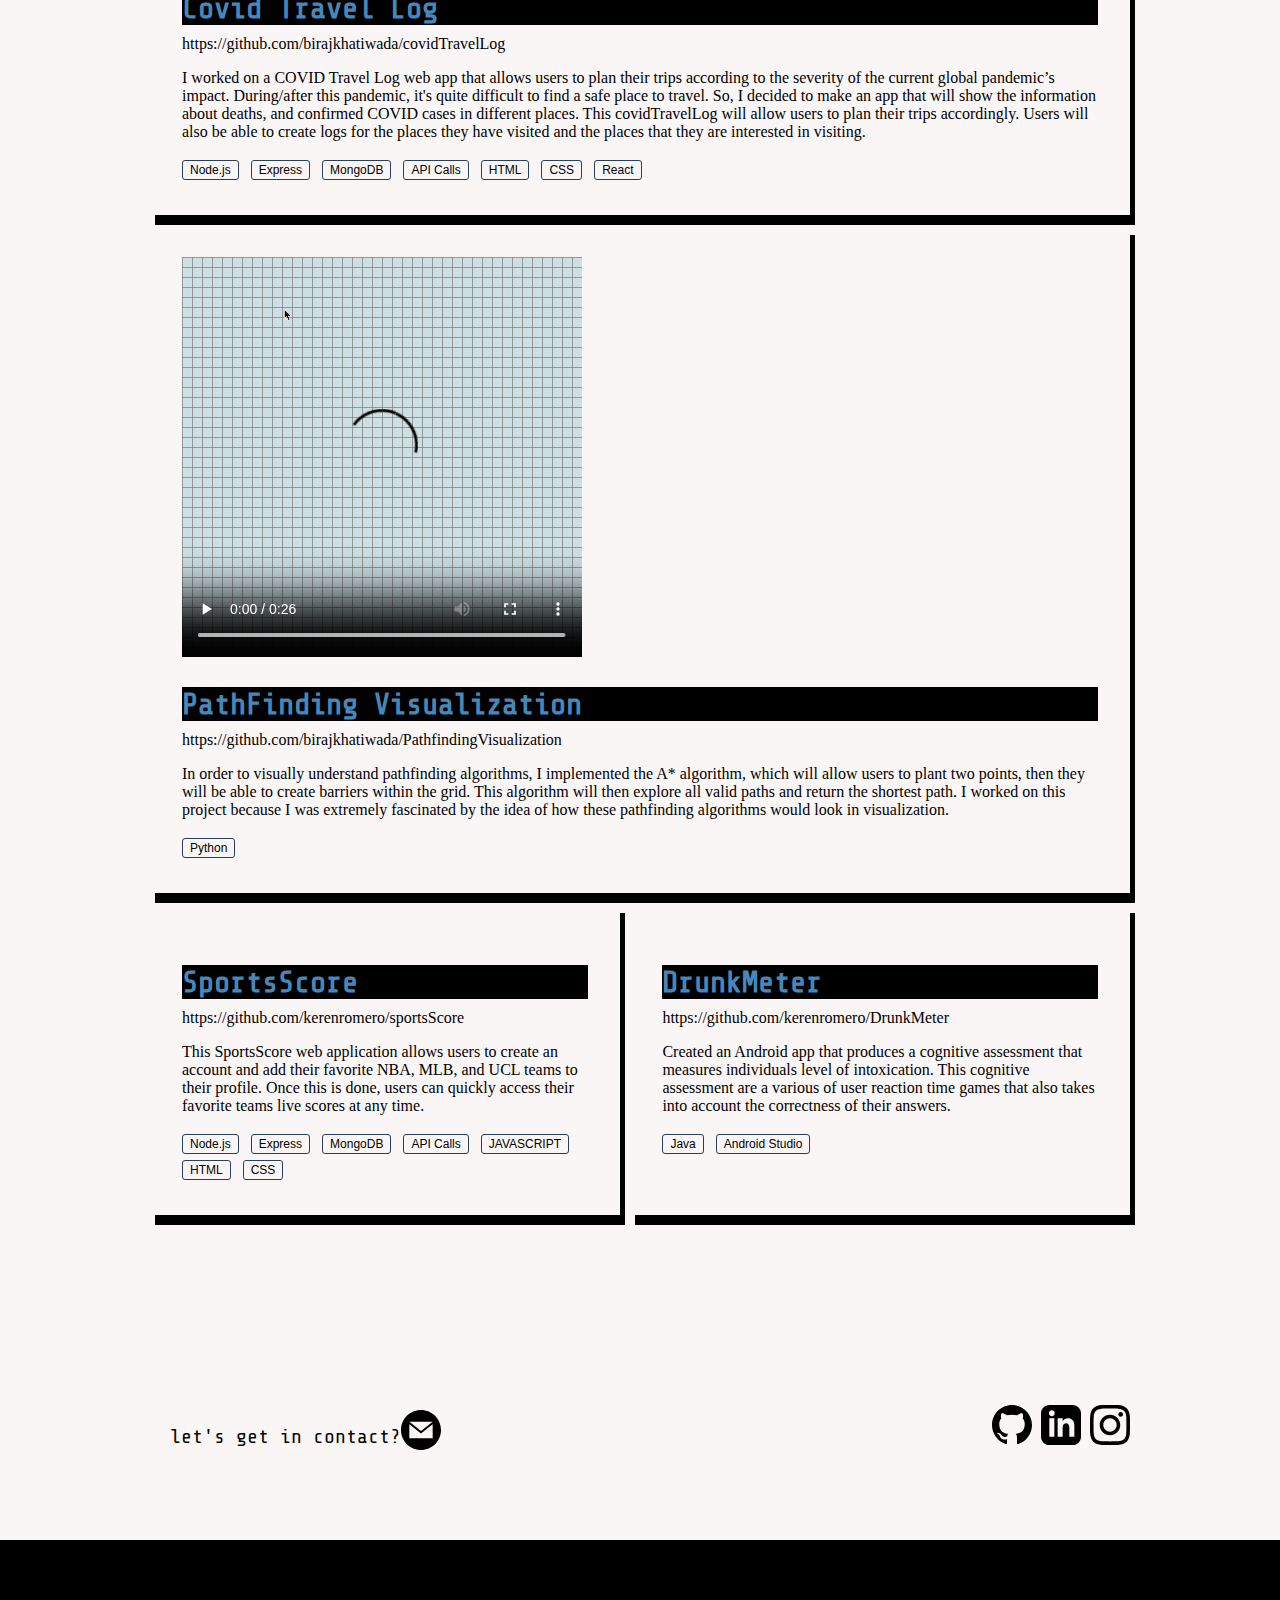
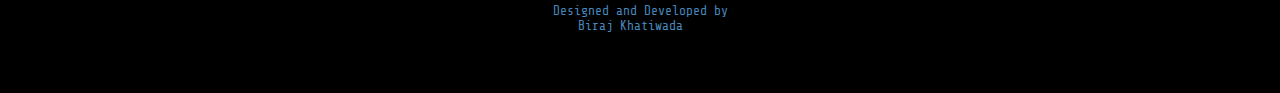
==== commit a54bdf99: "added new project" ====
--- a/index.html
+++ b/index.html
@@ -60,8 +60,29 @@
     <div class="projects-container">
         <div class="project-title">Projects</div>
         <div class="projectsItem-container projects-grid">
+            <div class="project-item time-calculator-project">
+                <video src="images/clockoutCalculatorDemo.webm"  type="video/mp4" height= "400"  width="700"  autoplay loop controls></video>
+                <div class="project-item-title">ClockOut Time Calculator</div>    
+                               
+                <div class="project-body">
+                    <a class="github-link" href="https://github.com/birajkhatiwada/kronosTimeCaclulator" target="_blank">
+                        https://github.com/birajkhatiwada/kronosTimeCaclulator
+                    </a>     
+                    <p>At my workplace we would have to clock in and then clock out for lunch and clock back
+                        in from lunch, and at times there would be confusion as to when to clock out to make the whole shift 8 hours. I 
+                        observed many of my coworkers asking other for the answers. <br> <br>
+                        So, i decided to work on this project to help the problem.
+                    </p>
+                </div>
+                <a href=""></a>
+                <div class="project-footer">
+                    <button class="btn">HTML5</button>
+                    <button class="btn">CSS</button>
+                    <button class="btn">React</button>
+                </div>
+            </div>
             <div class="project-item anime-project">
-                    <video src="images/animeRecommendation.webm"  type="video/mp4" height= "400"  width="700"  autoplay loop></video>
+                    <video src="images/animeRecommendation.webm"  type="video/mp4" height= "400"  width="700"  autoplay loop controls></video>
                     <div class="project-item-title">Anime Recommendation</div>    
                                    
                     <div class="project-body">
@@ -77,12 +98,11 @@
                         <button class="btn">CSS</button>
                         <button class="btn">React</button>
                         <button class="btn">API Calls</button>
-
                     </div>
             </div>
            
             <div class="project-item covidTravel-project">
-                    <video src="images/covidTravel.webm"  type="video/mp4"  height= "400"  width="700"  autoplay loop></video>
+                    <video src="images/covidTravel.webm"  type="video/mp4"  height= "400"  width="700"  autoplay loop controls></video>
                     <div class="project-item-title">Covid Travel Log</div>
                     <div class="project-body">
                         <a class="github-link" href="https://github.com/birajkhatiwada/covidTravelLog" target="_blank">
@@ -104,7 +124,7 @@
                     </div>
             </div>
             <div class="project-item  pathfinding-project">
-                    <video src="images/pathfinding.mp4"  type="video/mp4" height="400" width="400" autoplay loop></video>
+                    <video src="images/pathfinding.mp4"  type="video/mp4" height="400" width="400" autoplay loop controls></video>
                     <div class="project-item-title">PathFinding Visualization</div>
                     <div class="project-body">
                         <a class="github-link" href="https://github.com/birajkhatiwada/PathfindingVisualization" target="_blank">
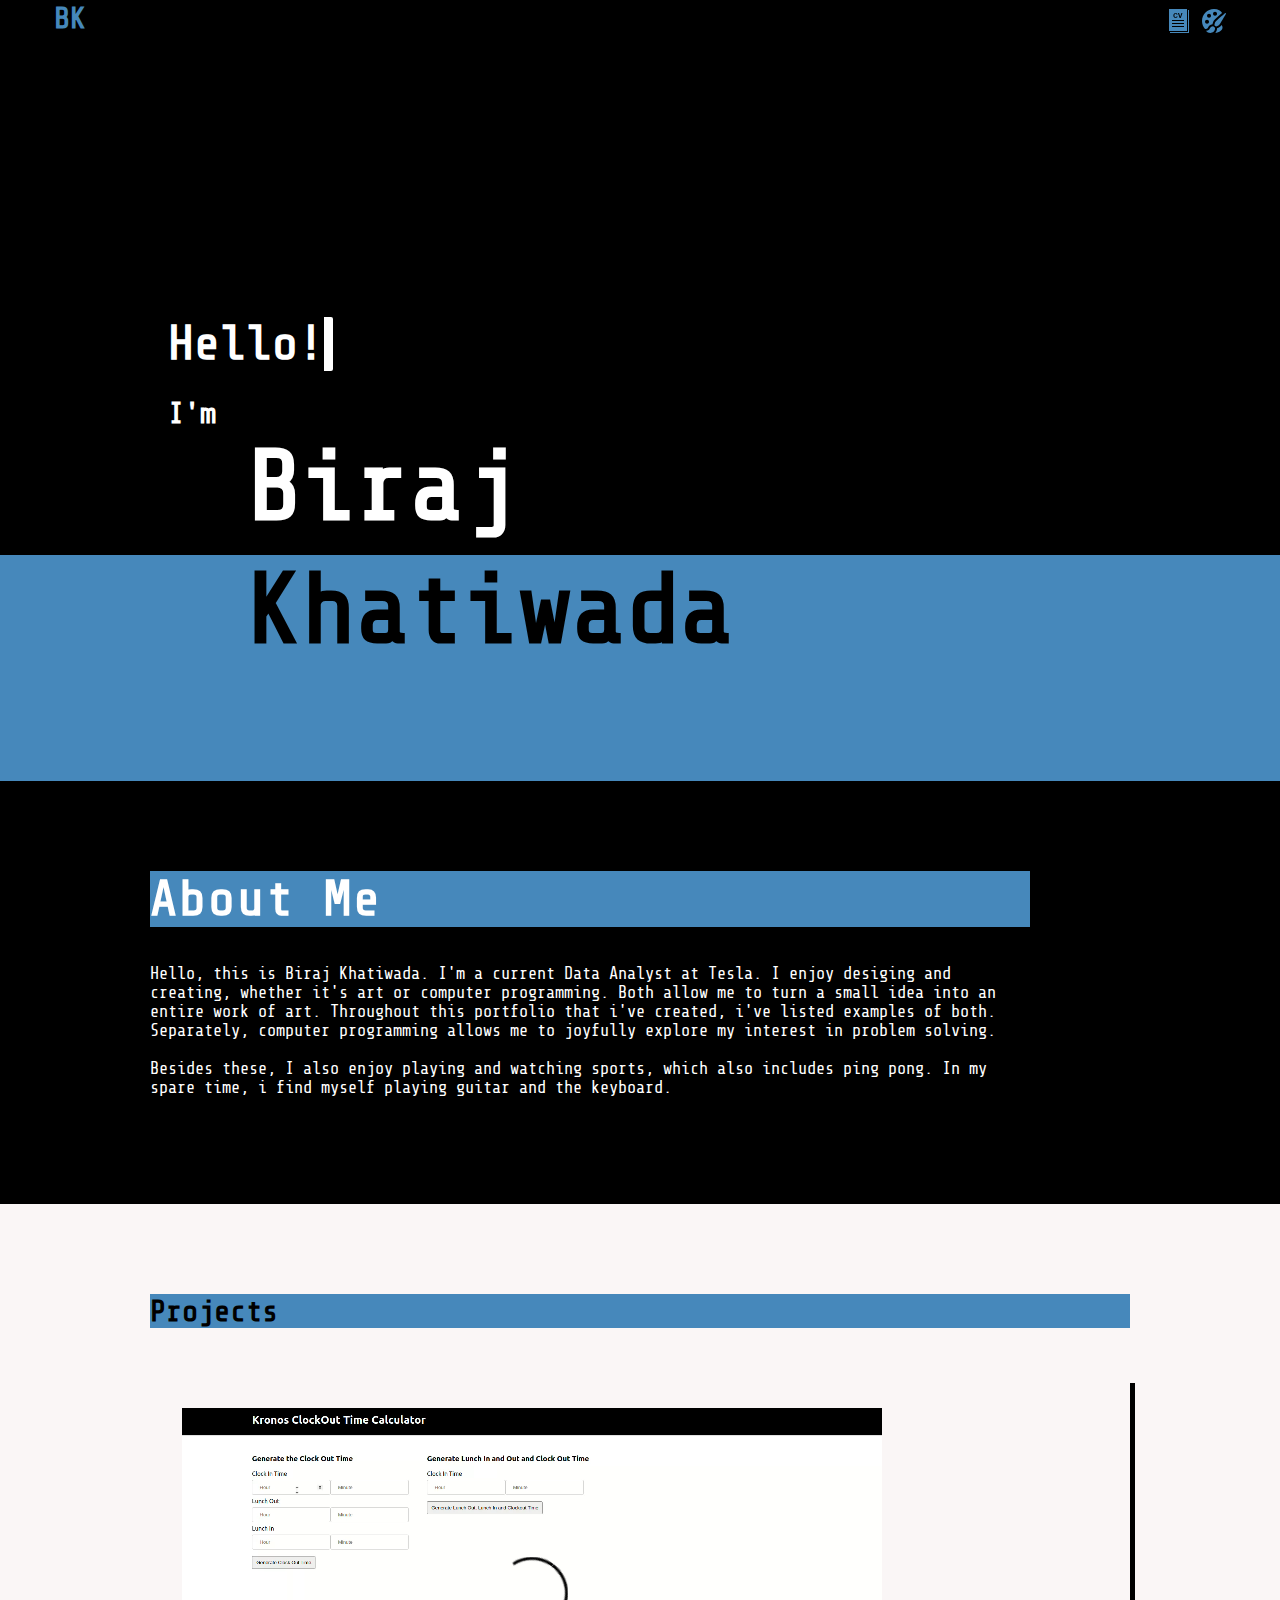
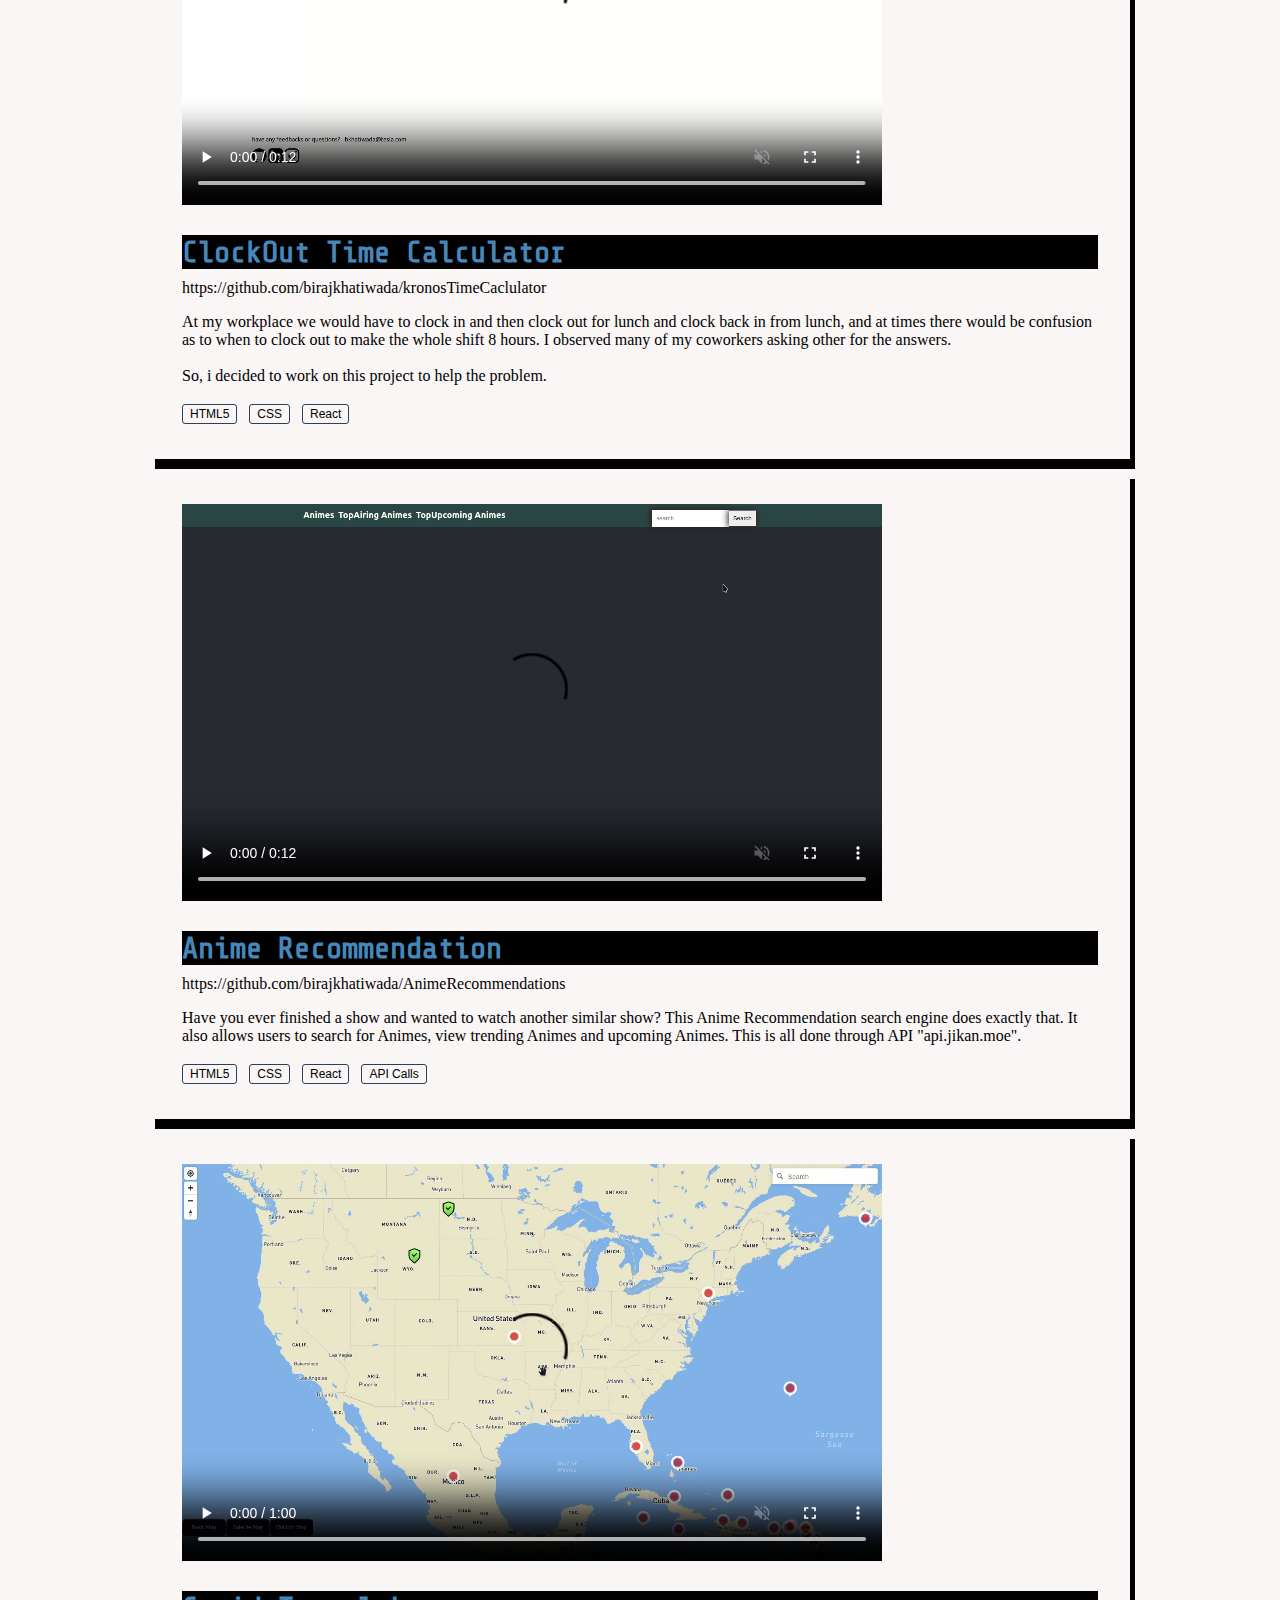
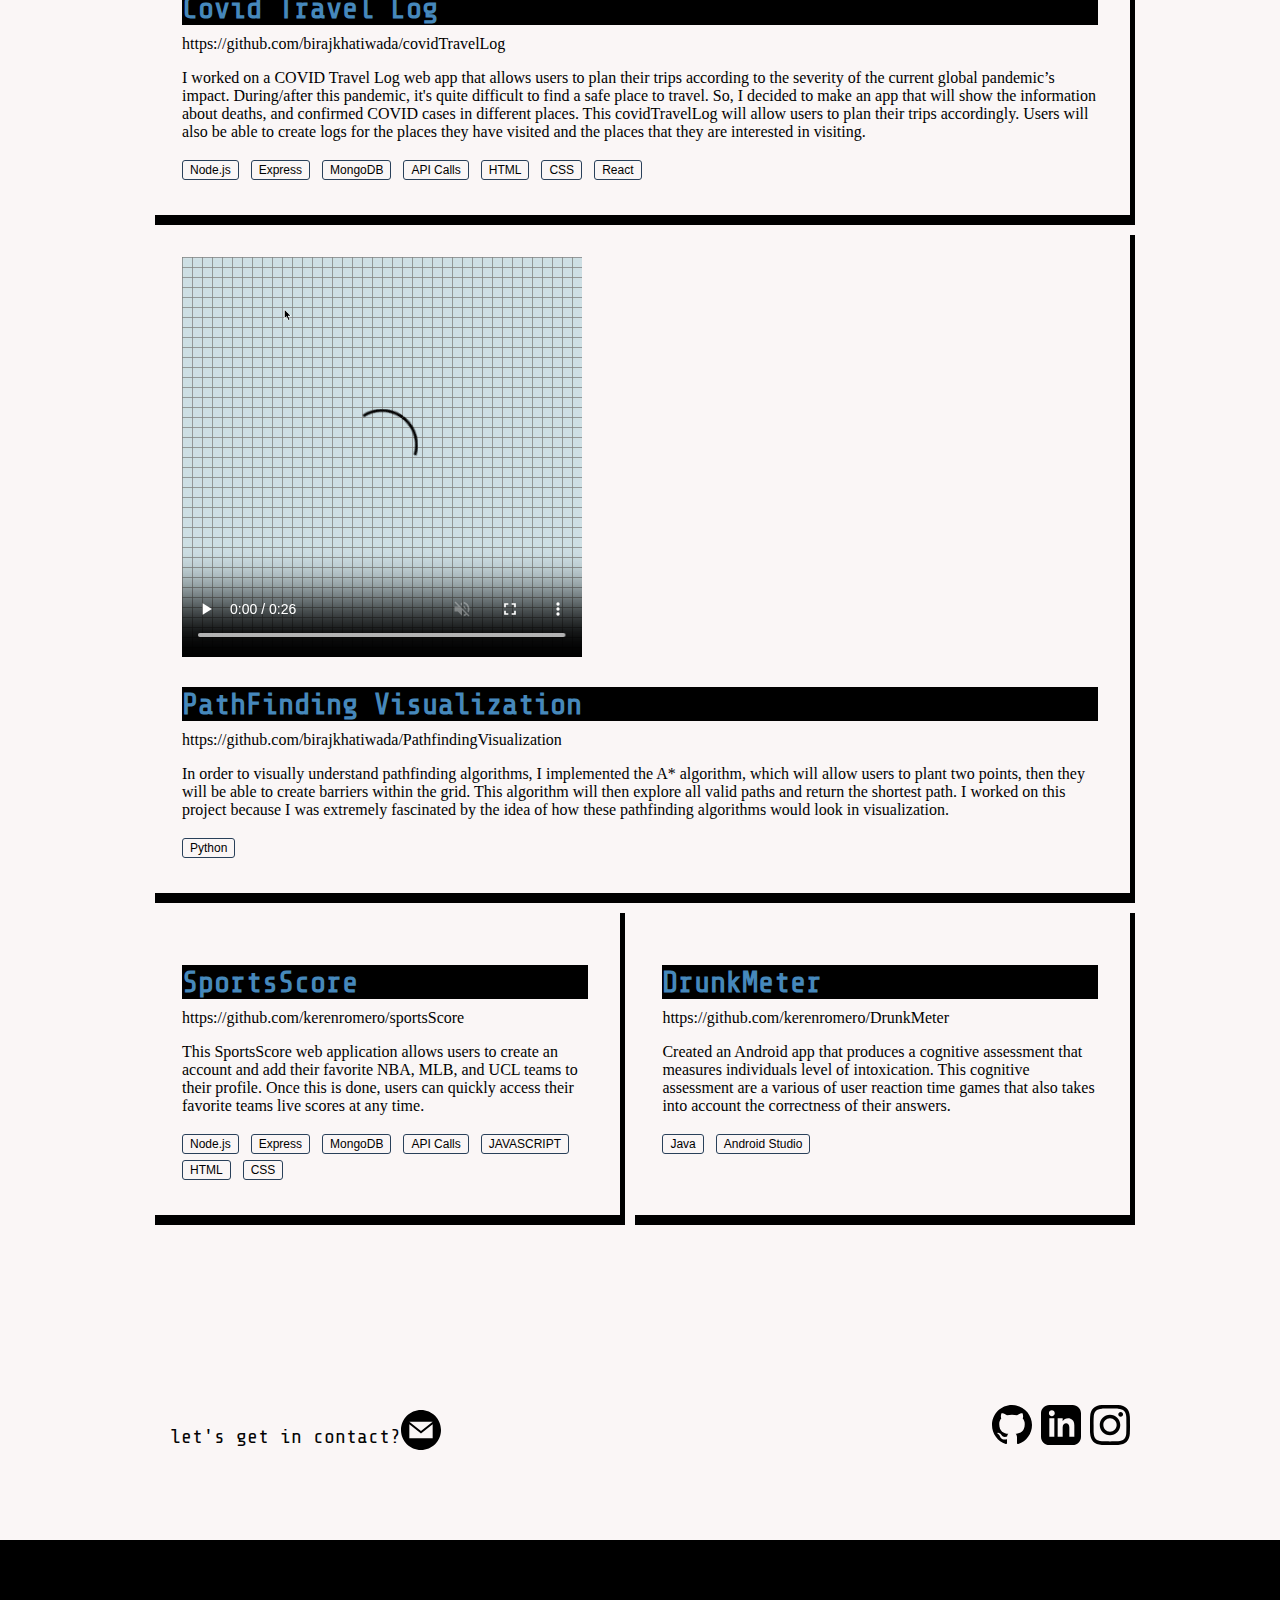
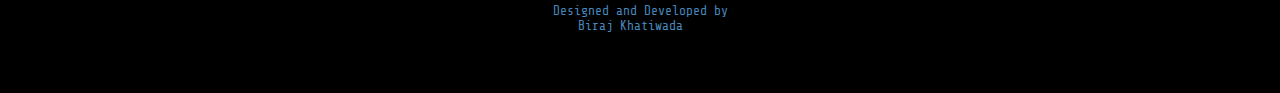
==== commit 46a5e0ac: "fixed the autoplay not working issue" ====
--- a/index.html
+++ b/index.html
@@ -61,7 +61,7 @@
         <div class="project-title">Projects</div>
         <div class="projectsItem-container projects-grid">
             <div class="project-item time-calculator-project">
-                <video src="images/clockoutCalculatorDemo.webm"  type="video/mp4" height= "400"  width="700"  autoplay loop controls></video>
+                <video src="images/clockoutCalculatorDemo.webm"  type="video/mp4" height= "400"  width="700"  autoplay loop controls muted></video>
                 <div class="project-item-title">ClockOut Time Calculator</div>    
                                
                 <div class="project-body">
@@ -82,7 +82,7 @@
                 </div>
             </div>
             <div class="project-item anime-project">
-                    <video src="images/animeRecommendation.webm"  type="video/mp4" height= "400"  width="700"  autoplay loop controls></video>
+                    <video src="images/animeRecommendation.webm"  type="video/mp4" height= "400"  width="700"  autoplay loop controls muted></video>
                     <div class="project-item-title">Anime Recommendation</div>    
                                    
                     <div class="project-body">
@@ -102,7 +102,7 @@
             </div>
            
             <div class="project-item covidTravel-project">
-                    <video src="images/covidTravel.webm"  type="video/mp4"  height= "400"  width="700"  autoplay loop controls></video>
+                    <video src="images/covidTravel.webm"  type="video/mp4"  height= "400"  width="700"  autoplay loop controls muted></video>
                     <div class="project-item-title">Covid Travel Log</div>
                     <div class="project-body">
                         <a class="github-link" href="https://github.com/birajkhatiwada/covidTravelLog" target="_blank">
@@ -124,7 +124,7 @@
                     </div>
             </div>
             <div class="project-item  pathfinding-project">
-                    <video src="images/pathfinding.mp4"  type="video/mp4" height="400" width="400" autoplay loop controls></video>
+                    <video src="images/pathfinding.mp4"  type="video/mp4" height="400" width="400" autoplay loop controls muted></video>
                     <div class="project-item-title">PathFinding Visualization</div>
                     <div class="project-body">
                         <a class="github-link" href="https://github.com/birajkhatiwada/PathfindingVisualization" target="_blank">
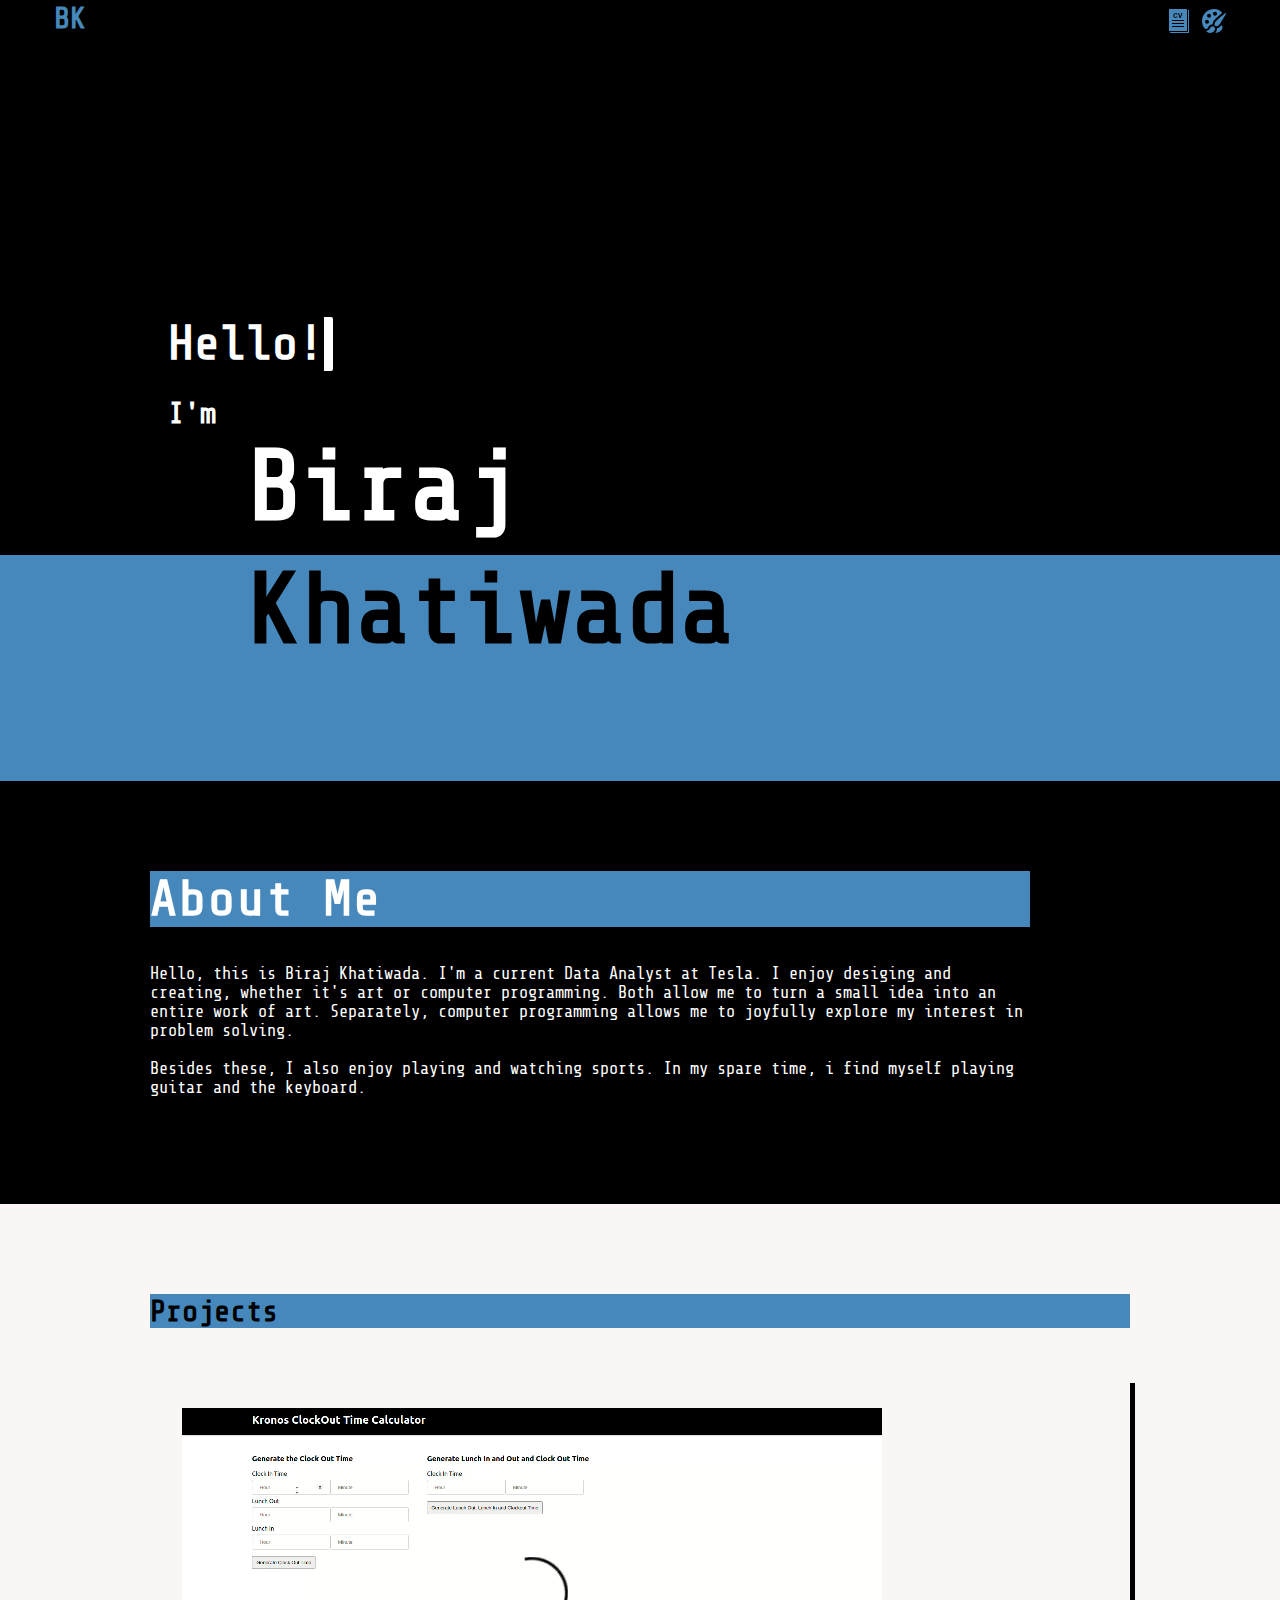
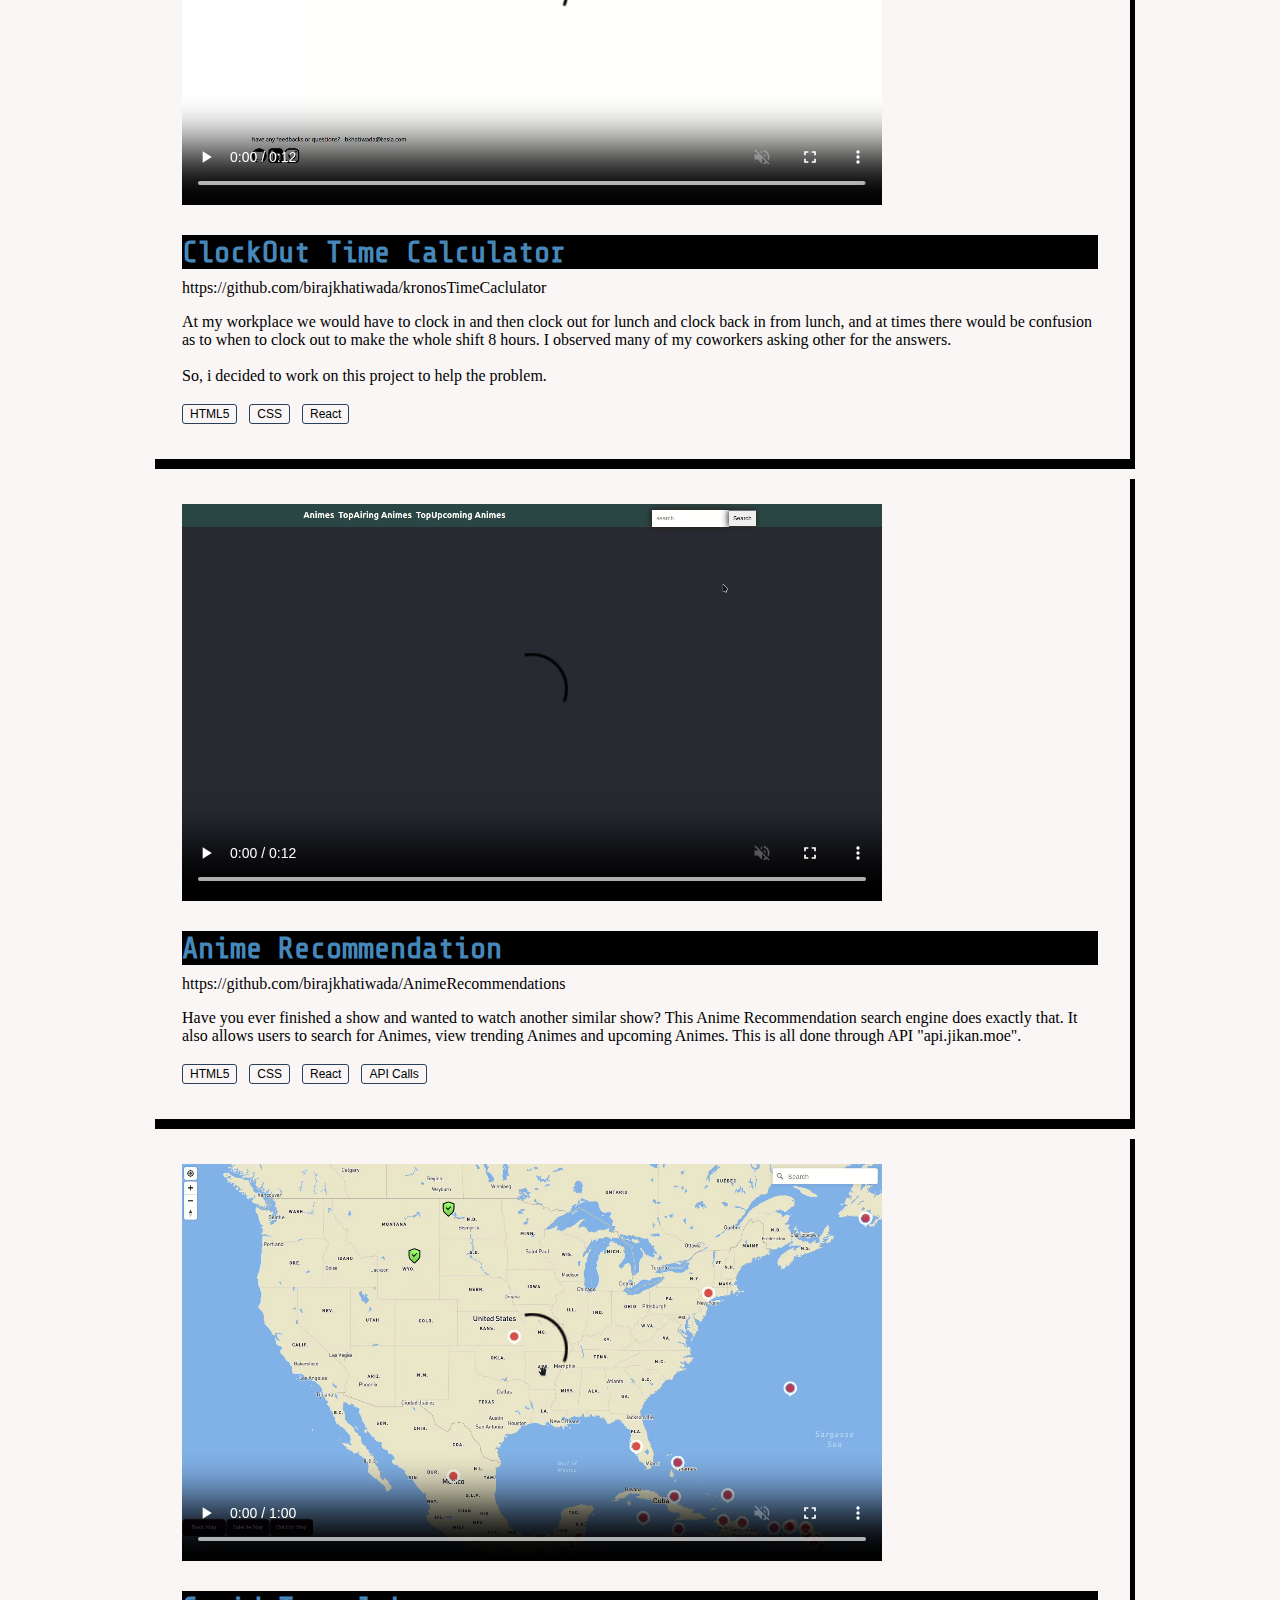
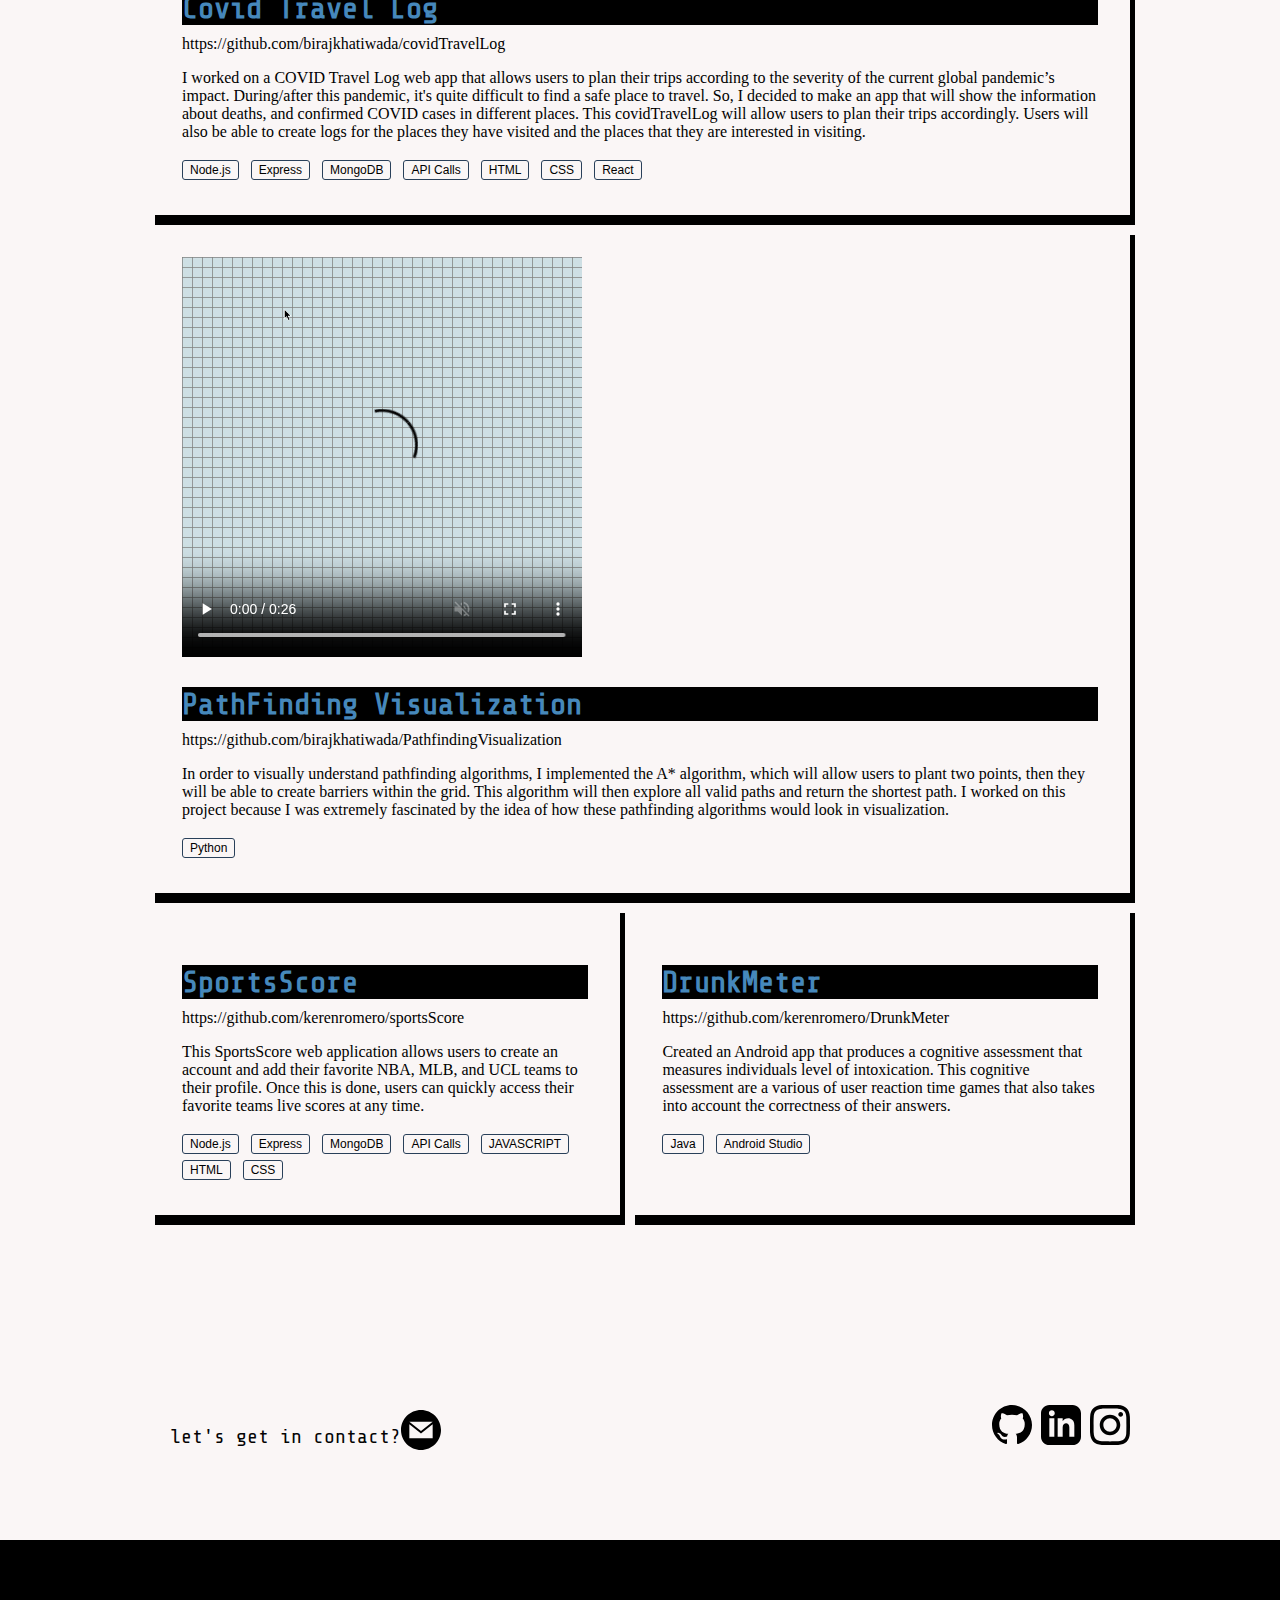
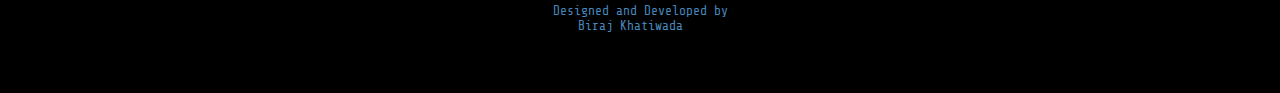
==== commit a11dc99c: "fixed grammatrical errors" ====
--- a/index.html
+++ b/index.html
@@ -46,10 +46,10 @@
         <div class=" item aboutMe-context">
             <p>
                 Hello, this is Biraj Khatiwada. I'm a current Data Analyst at Tesla. I enjoy desiging and creating, whether it's art or computer programming. Both allow me to turn a
-                small idea into an entire work of art. Throughout this portfolio that i've created, i've listed examples of both. Separately, computer programming allows me to
+                small idea into an entire work of art. Separately, computer programming allows me to
                 joyfully explore my interest in problem solving.
                 <br><br>
-                Besides these, I also enjoy playing and watching sports, which also includes ping pong. In my spare time, i find myself playing guitar and the keyboard.
+                Besides these, I also enjoy playing and watching sports. In my spare time, i find myself playing guitar and the keyboard.
                 
             </p>
         </div>
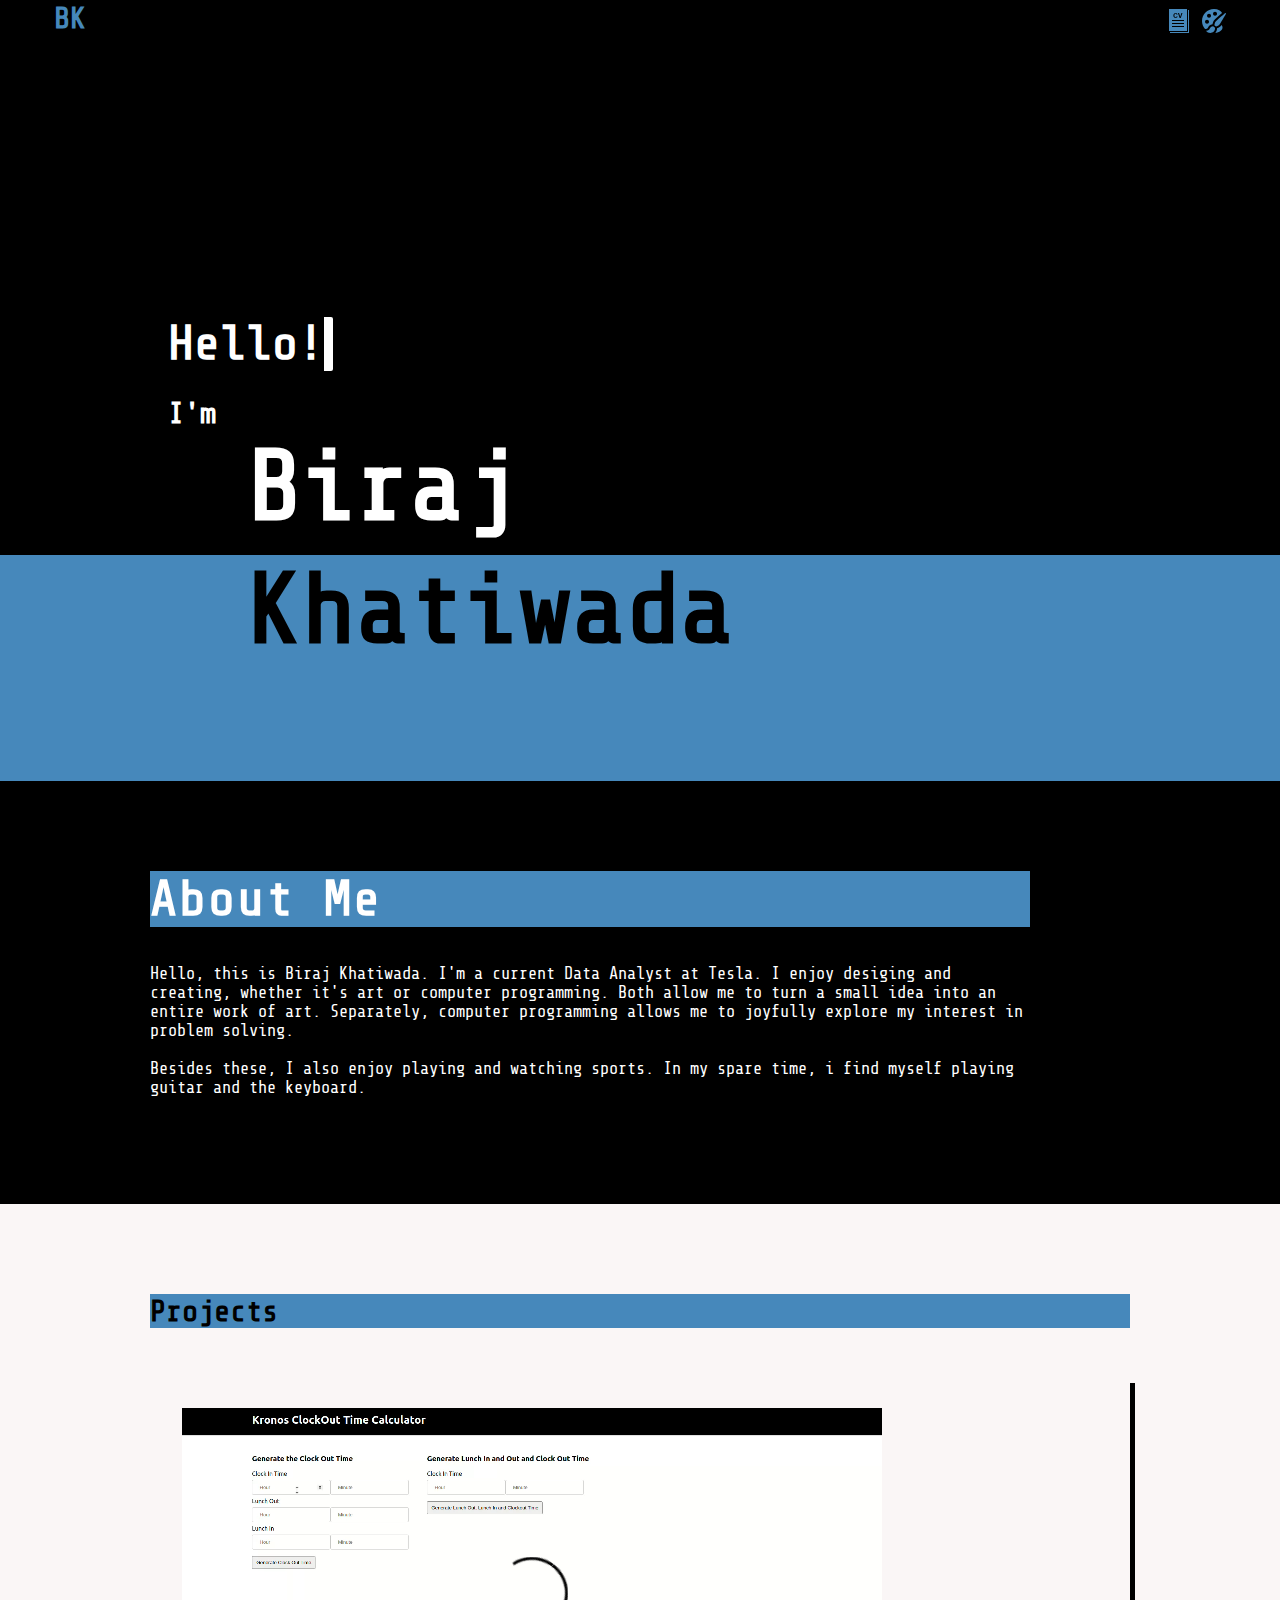
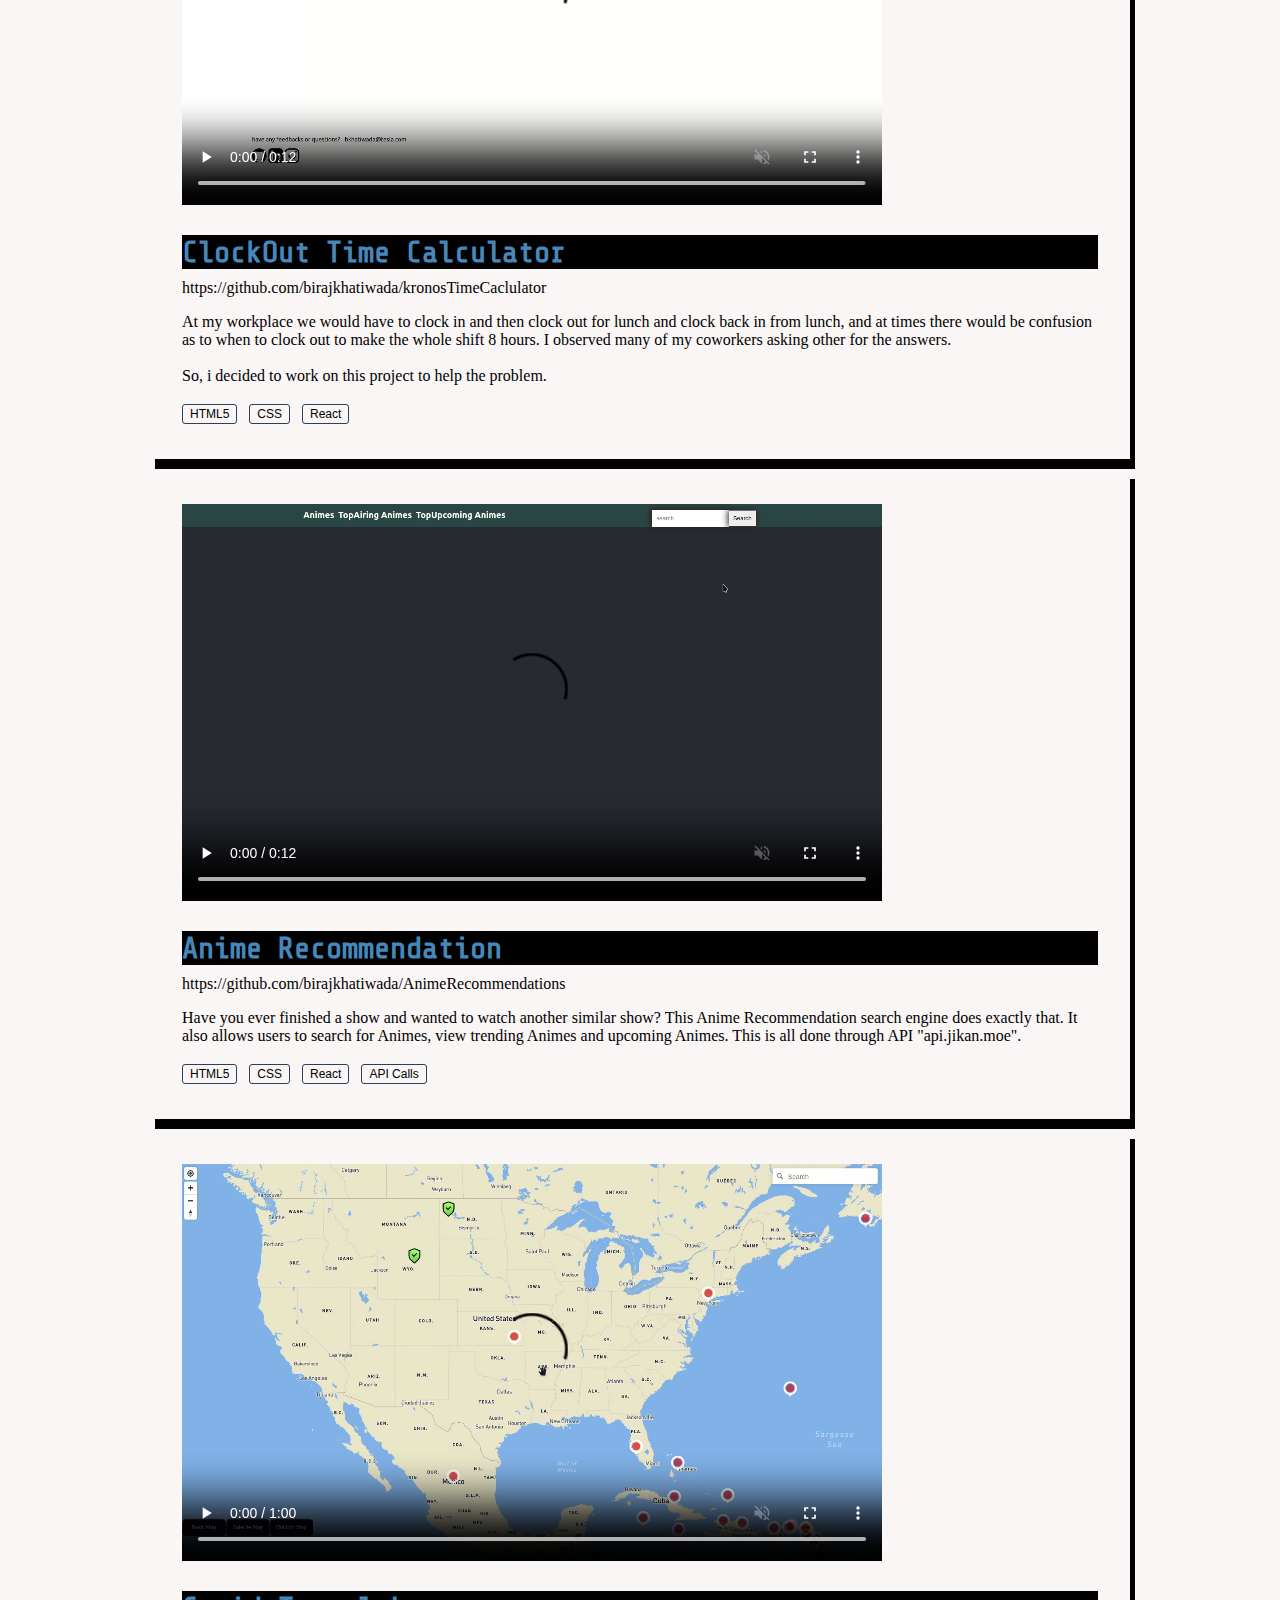
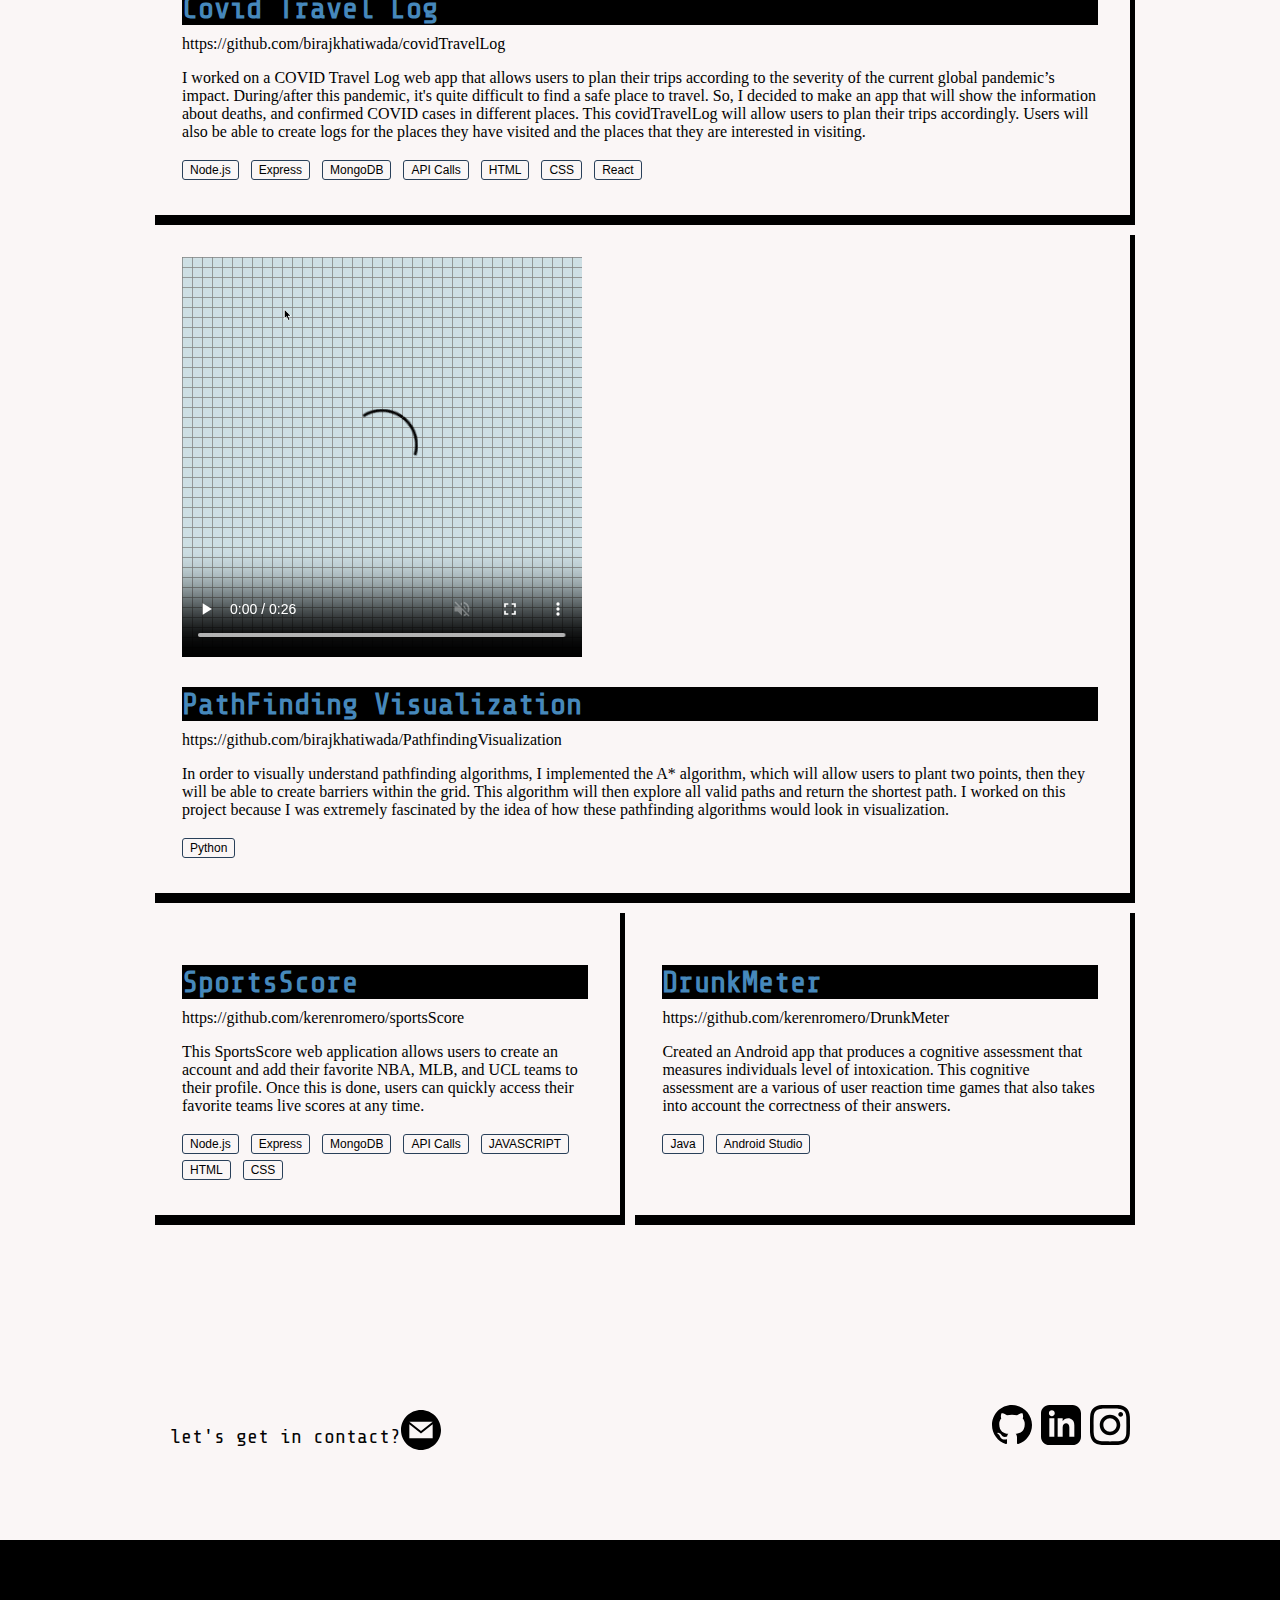
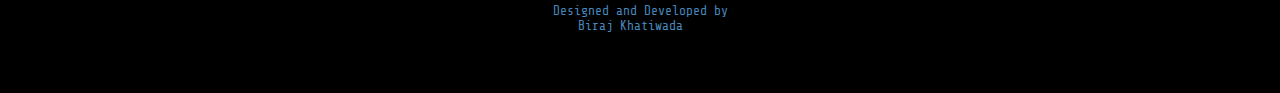
==== commit e22f1792: "corrected the linkedin url" ====
--- a/index.html
+++ b/index.html
@@ -198,7 +198,7 @@
                     
                 </svg> 
             </a>
-            <a href="https://www.linkedin.com/in/biraj-khatiwada-04b12a115/" target="_blank">
+            <a href="https://www.linkedin.com/in/birajkhatiwada/" target="_blank">
                 <svg class="footer-img linkedin" xmlns="http://www.w3.org/2000/svg" width="40" height="40" viewBox="0 0 24 24">
                     <path d="M19 0h-14c-2.761 0-5 2.239-5 5v14c0 2.761 2.239 5 5 5h14c2.762 0 5-2.239 5-5v-14c0-2.761-2.238-5-5-5zm-11 19h-3v-11h3v11zm-1.5-12.268c-.966 0-1.75-.79-1.75-1.764s.784-1.764 1.75-1.764 1.75.79 1.75 1.764-.783 1.764-1.75 1.764zm13.5 12.268h-3v-5.604c0-3.368-4-3.113-4 0v5.604h-3v-11h3v1.765c1.396-2.586 7-2.777 7 2.476v6.759z"/>
                 </svg>  
@@ -222,4 +222,4 @@
         
     </div>
 </body>
-</html>+</html>
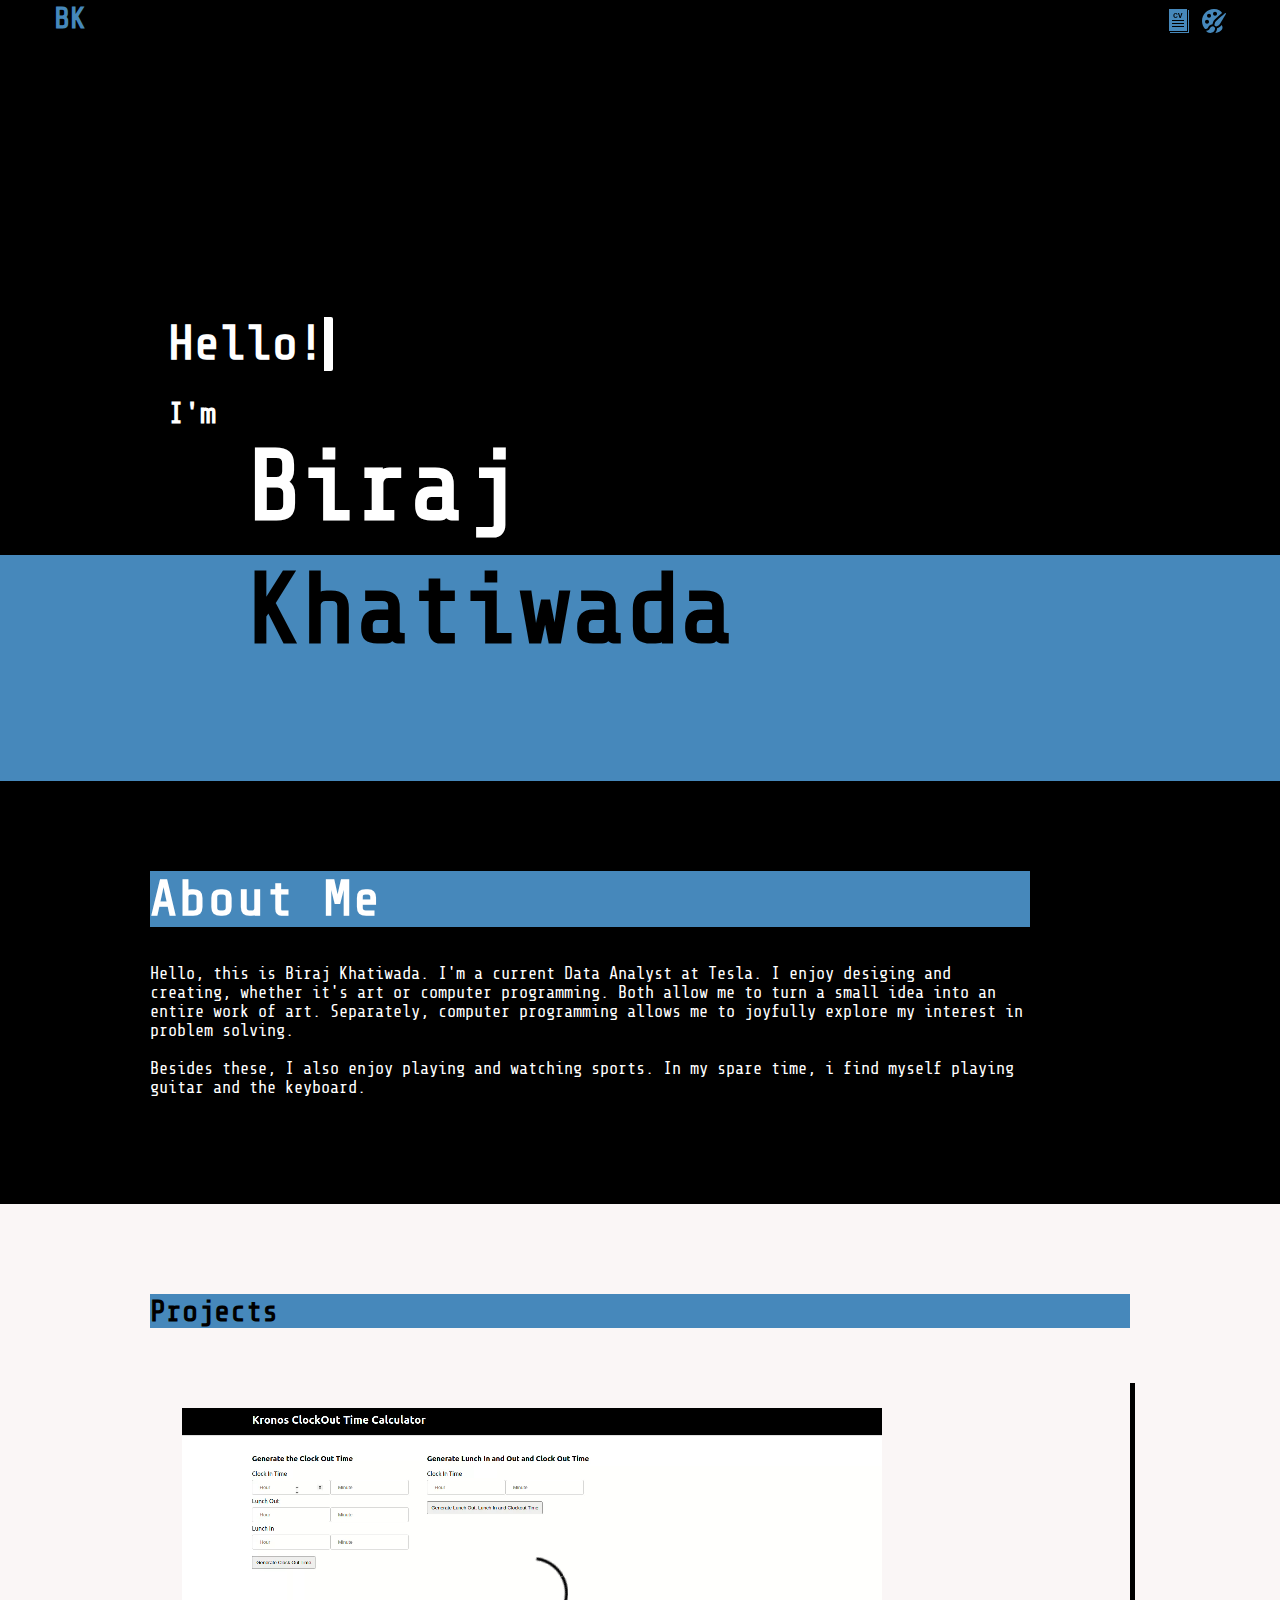
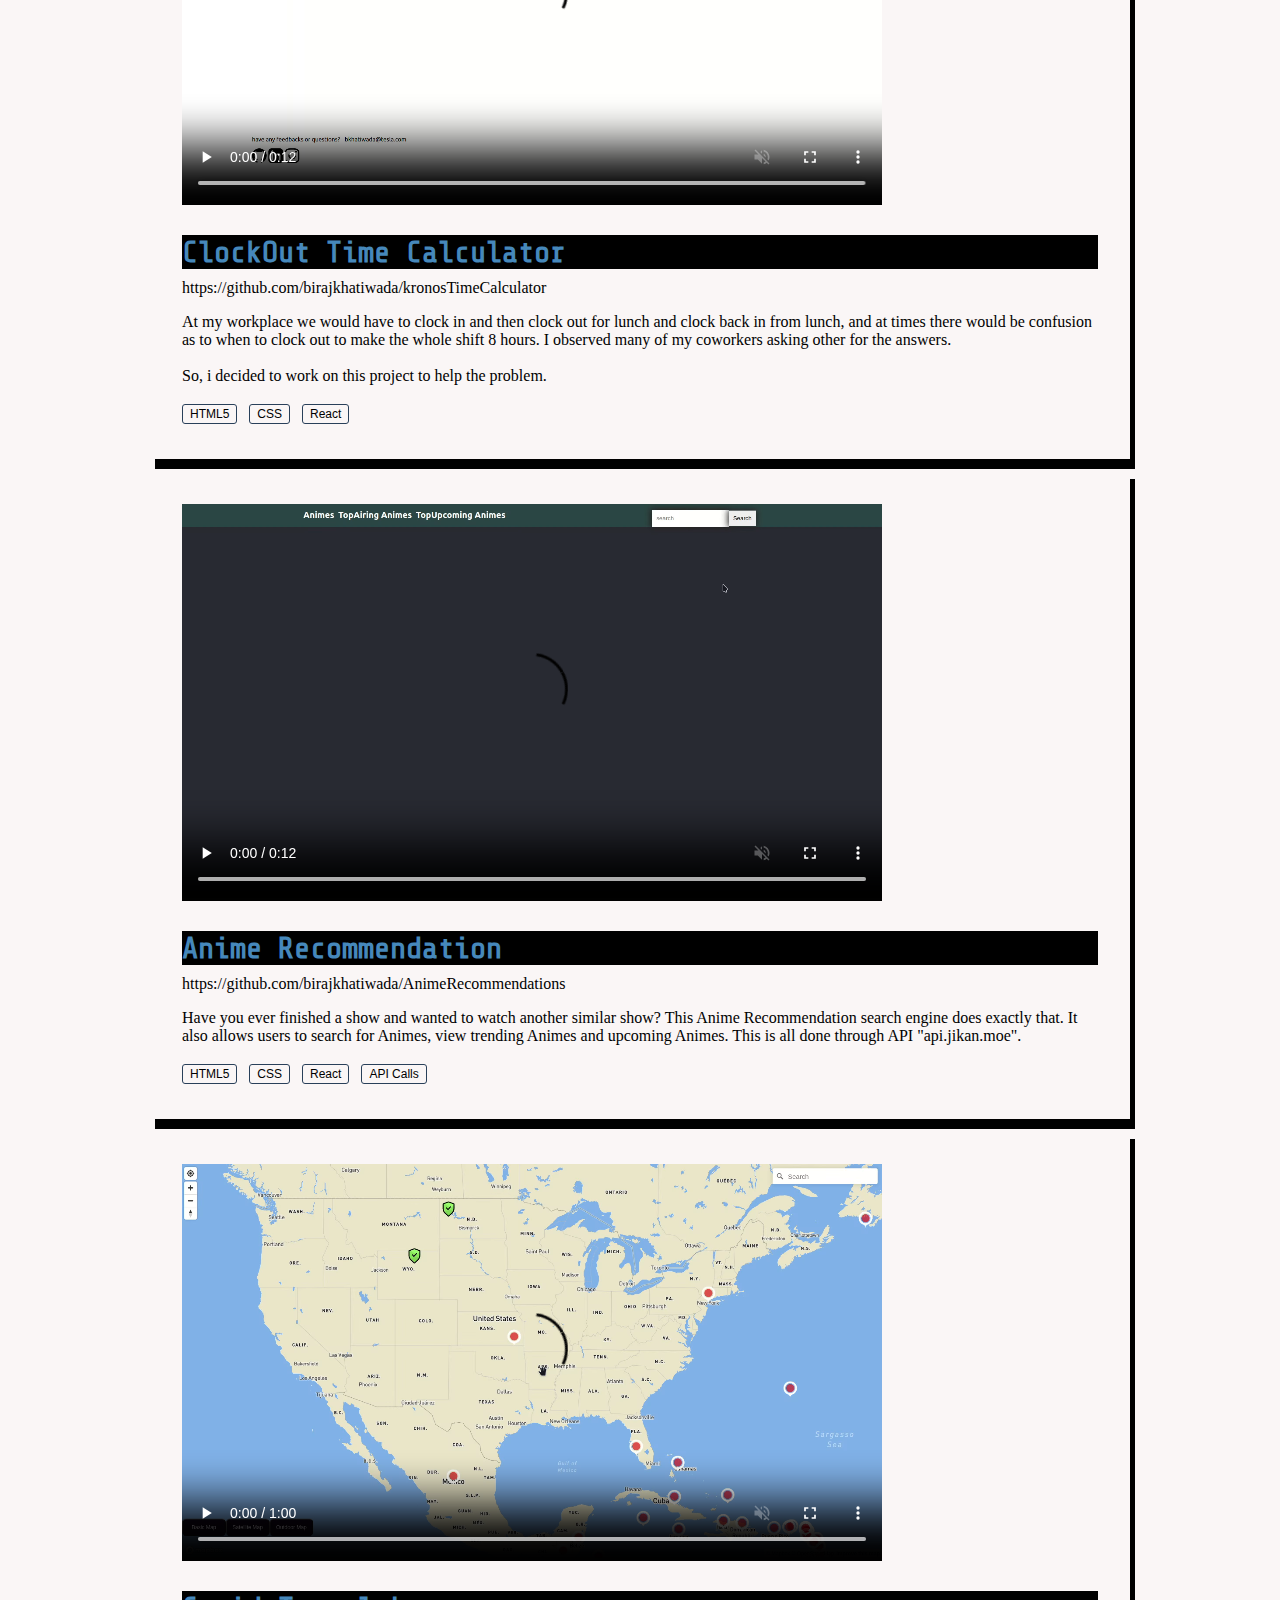
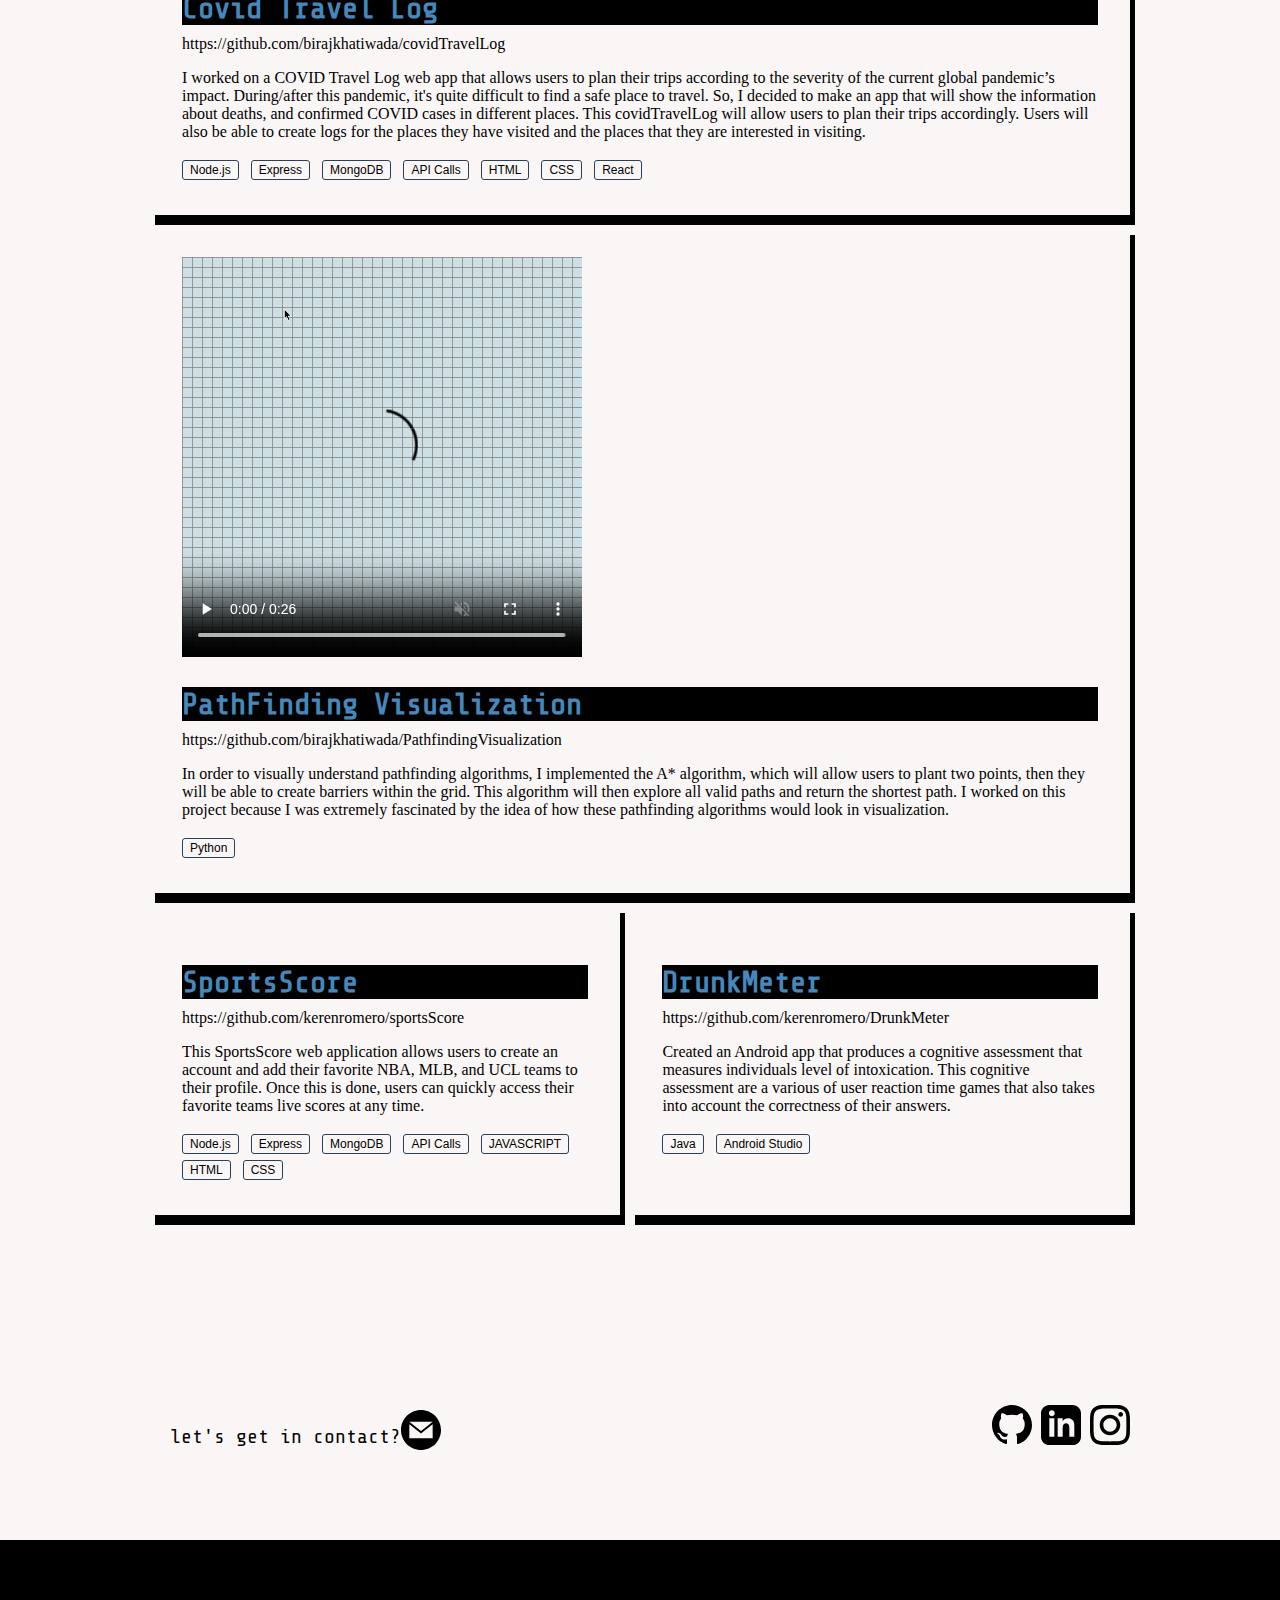
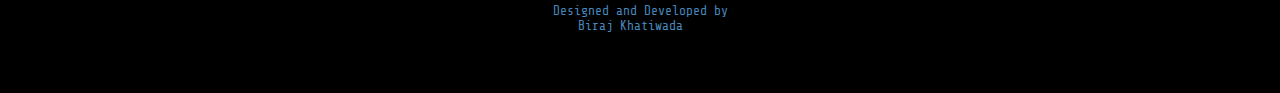
==== commit f1b21e5e: "type correction for kronosTimeCalculator website" ====
--- a/index.html
+++ b/index.html
@@ -66,7 +66,7 @@
                                
                 <div class="project-body">
                     <a class="github-link" href="https://github.com/birajkhatiwada/kronosTimeCaclulator" target="_blank">
-                        https://github.com/birajkhatiwada/kronosTimeCaclulator
+                        https://github.com/birajkhatiwada/kronosTimeCalculator
                     </a>     
                     <p>At my workplace we would have to clock in and then clock out for lunch and clock back
                         in from lunch, and at times there would be confusion as to when to clock out to make the whole shift 8 hours. I 
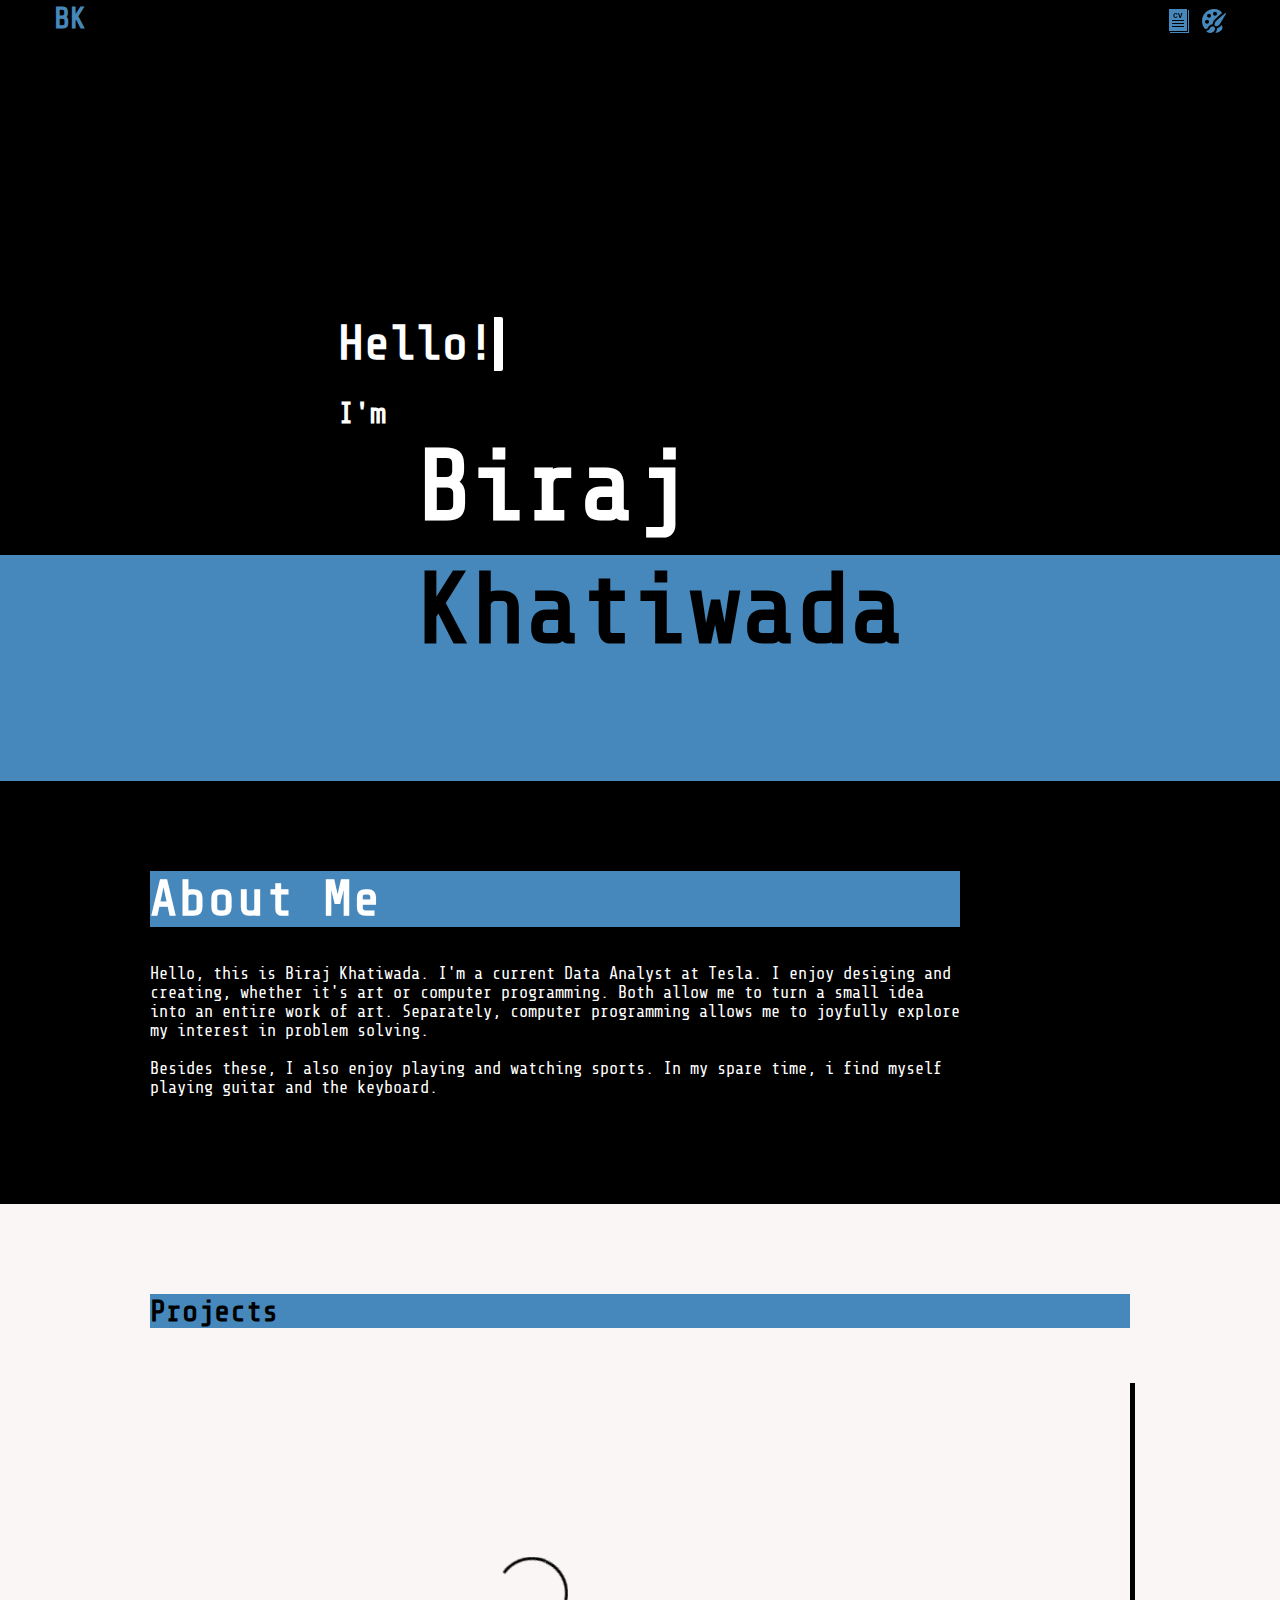
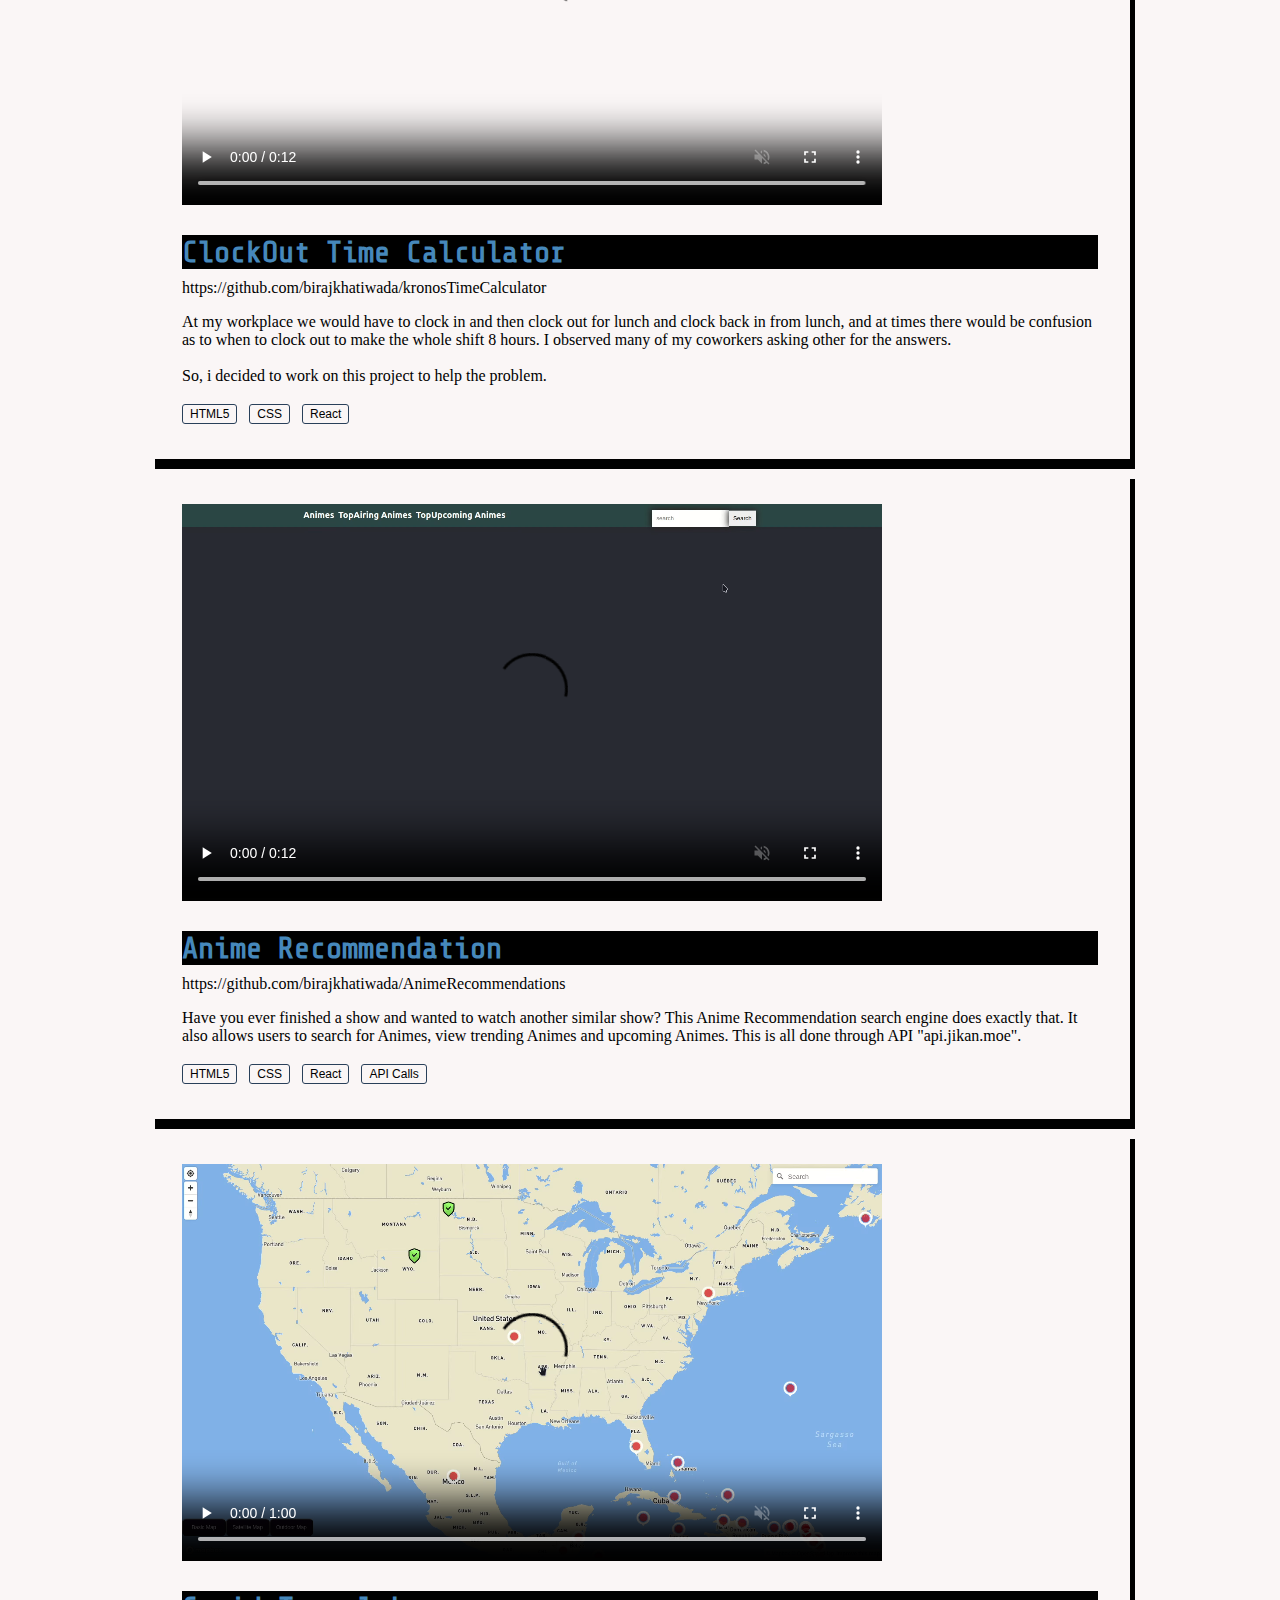
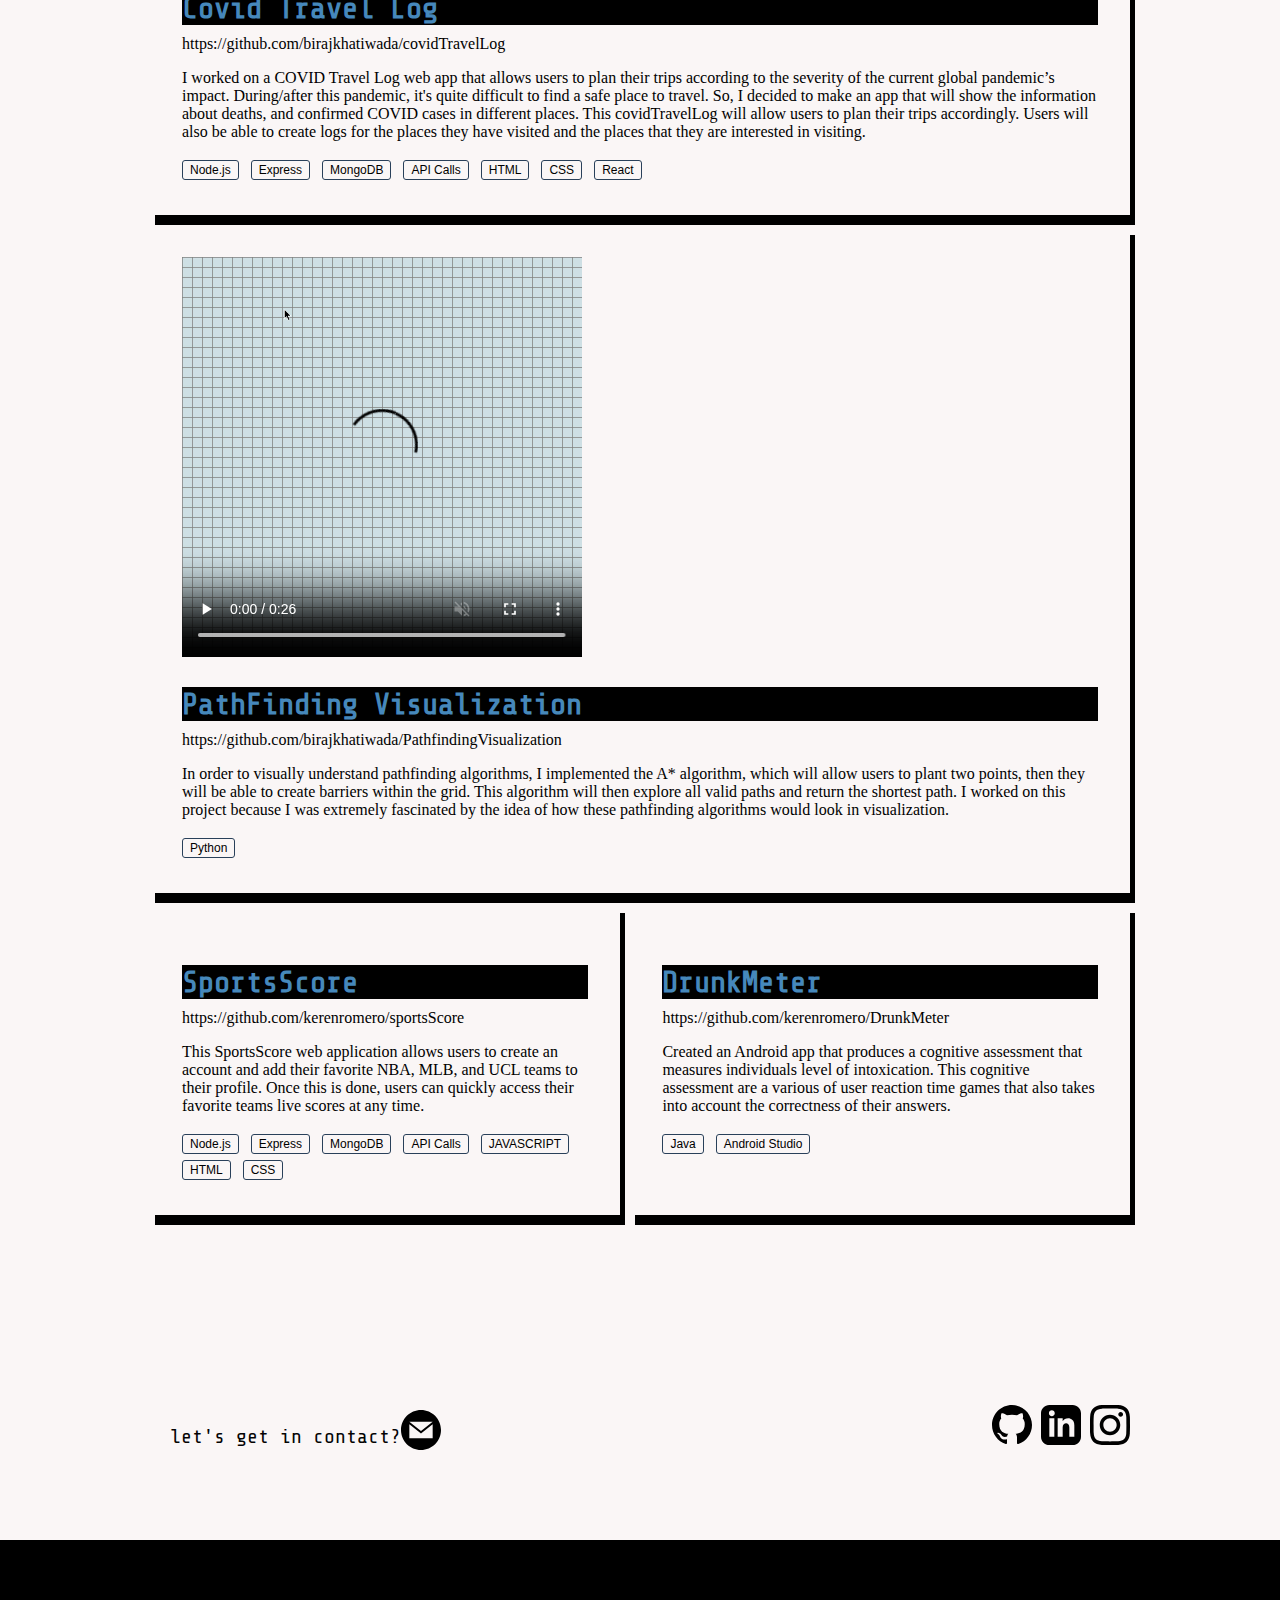
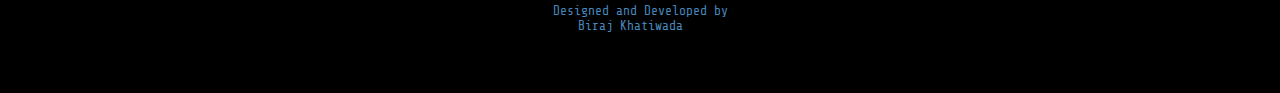
==== commit 769c4565: "changed the title" ====
--- a/index.html
+++ b/index.html
@@ -1,225 +1,362 @@
 <!DOCTYPE html>
 <html lang="en">
-<head>
-    <meta charset="UTF-8">
-    <meta http-equiv="X-UA-Compatible" content="IE=edge">
-    <meta name="viewport" content="width=device-width, initial-scale=1.0">
-    <link href="https://fonts.googleapis.com/css?family=Share+Tech+Mono" rel="stylesheet">
-
-    <link rel="stylesheet" href="style.css">
-    <title>Document</title>
-</head>
-<body>
+  <head>
+    <meta charset="UTF-8" />
+    <meta http-equiv="X-UA-Compatible" content="IE=edge" />
+    <meta name="viewport" content="width=device-width, initial-scale=1.0" />
+    <link
+      href="https://fonts.googleapis.com/css?family=Share+Tech+Mono"
+      rel="stylesheet"
+    />
+
+    <link rel="stylesheet" href="style.css" />
+    <title>Biraj Khatiwada</title>
+  </head>
+  <body>
     <header class="header">
-        <nav class="navbar">
-            <a href="" class="logo">BK</a>
-            <div class="right-nav">
-                <a class="resume right-nav-item" href="images/birajKhatiwada_Resume.pdf" target="_blank">
-                    <!-- Resume -->
-                    <svg class="resume-svg" width="24" height="24" xmlns="http://www.w3.org/2000/svg" fill-rule="evenodd" clip-rule="evenodd"><path d="M3 24h19v-23h-1v22h-18v1zm17-24h-18v22h18v-22zm-3 17h-12v1h12v-1zm0-3h-12v1h12v-1zm0-3h-12v1h12v-1zm-7.348-3.863l.948.3c-.145.529-.387.922-.725 1.178-.338.257-.767.385-1.287.385-.643 0-1.171-.22-1.585-.659-.414-.439-.621-1.04-.621-1.802 0-.806.208-1.432.624-1.878.416-.446.963-.669 1.642-.669.592 0 1.073.175 1.443.525.221.207.386.505.496.892l-.968.231c-.057-.251-.177-.449-.358-.594-.182-.146-.403-.218-.663-.218-.359 0-.65.129-.874.386-.223.258-.335.675-.335 1.252 0 .613.11 1.049.331 1.308.22.26.506.39.858.39.26 0 .484-.082.671-.248.187-.165.322-.425.403-.779zm3.023 1.78l-1.731-4.842h1.06l1.226 3.584 1.186-3.584h1.037l-1.734 4.842h-1.044z"/></svg>
-                </a>
-                <a class="art right-nav-item" href="other-works.html">
-                    <!-- Art -->
-                    <svg class="art-svg" xmlns="http://www.w3.org/2000/svg" width="24" height="24" viewBox="0 0 24 24"><path d="M4 21.832c4.587.38 2.944-4.493 7.188-4.538l1.838 1.534c.458 5.538-6.315 6.773-9.026 3.004zm14.065-7.115c1.427-2.239 5.847-9.749 5.847-9.749.352-.623-.43-1.273-.976-.813 0 0-6.572 5.714-8.511 7.525-1.532 1.432-1.539 2.086-2.035 4.447l1.68 1.4c2.227-.915 2.868-1.039 3.995-2.81zm-11.999 3.876c.666-1.134 1.748-2.977 4.447-3.262.434-2.087.607-3.3 2.547-5.112 1.373-1.282 4.938-4.409 7.021-6.229-1-2.208-4.141-4.023-8.178-3.99-6.624.055-11.956 5.465-11.903 12.092.023 2.911 1.081 5.571 2.82 7.635 1.618.429 2.376.348 3.246-1.134zm6.952-15.835c1.102-.006 2.005.881 2.016 1.983.004 1.103-.882 2.009-1.986 2.016-1.105.009-2.008-.88-2.014-1.984-.013-1.106.876-2.006 1.984-2.015zm-5.997 2.001c1.102-.01 2.008.877 2.012 1.983.012 1.106-.88 2.005-1.98 2.016-1.106.007-2.009-.881-2.016-1.988-.009-1.103.877-2.004 1.984-2.011zm-2.003 5.998c1.106-.007 2.01.882 2.016 1.985.01 1.104-.88 2.008-1.986 2.015-1.105.008-2.005-.88-2.011-1.985-.011-1.105.879-2.004 1.981-2.015zm10.031 8.532c.021 2.239-.882 3.718-1.682 4.587l-.046.044c5.255-.591 9.062-4.304 6.266-7.889-1.373 2.047-2.534 2.442-4.538 3.258z"/></svg>
-                    <!-- <svg class="art-svg" xmlns="http://www.w3.org/2000/svg" width="24" height="24" viewBox="0 0 24 24"><path d="M7.127 22.562l-7.127 1.438 1.438-7.128 5.689 5.69zm1.414-1.414l11.228-11.225-5.69-5.692-11.227 11.227 5.689 5.69zm9.768-21.148l-2.816 2.817 5.691 5.691 2.816-2.819-5.691-5.689z"/></svg> -->
-                    <!-- <svg class="art-svg" xmlns="http://www.w3.org/2000/svg" width="24" height="24" viewBox="0 0 24 24"><path d="M12 0c-6.627 0-12 5.373-12 12s5.373 12 12 12 12-5.373 12-12-5.373-12-12-12zm-6.373 16.199c3.809.315 2.446-3.73 5.97-3.769l1.526 1.274c.381 4.6-5.244 5.626-7.496 2.495zm8.293-3.396l-1.549-1.293c.457-2.18 1.854-4.188 3.267-5.51l3.362 2.804c-1.041 1.636-3.023 3.154-5.08 3.999z"/></svg> -->
-                </a>
+      <nav class="navbar">
+        <a href="" class="logo">BK</a>
+        <div class="right-nav">
+          <a
+            class="resume right-nav-item"
+            href="images/birajKhatiwada_Resume.pdf"
+            target="_blank"
+          >
+            <!-- Resume -->
+            <svg
+              class="resume-svg"
+              width="24"
+              height="24"
+              xmlns="http://www.w3.org/2000/svg"
+              fill-rule="evenodd"
+              clip-rule="evenodd"
+            >
+              <path
+                d="M3 24h19v-23h-1v22h-18v1zm17-24h-18v22h18v-22zm-3 17h-12v1h12v-1zm0-3h-12v1h12v-1zm0-3h-12v1h12v-1zm-7.348-3.863l.948.3c-.145.529-.387.922-.725 1.178-.338.257-.767.385-1.287.385-.643 0-1.171-.22-1.585-.659-.414-.439-.621-1.04-.621-1.802 0-.806.208-1.432.624-1.878.416-.446.963-.669 1.642-.669.592 0 1.073.175 1.443.525.221.207.386.505.496.892l-.968.231c-.057-.251-.177-.449-.358-.594-.182-.146-.403-.218-.663-.218-.359 0-.65.129-.874.386-.223.258-.335.675-.335 1.252 0 .613.11 1.049.331 1.308.22.26.506.39.858.39.26 0 .484-.082.671-.248.187-.165.322-.425.403-.779zm3.023 1.78l-1.731-4.842h1.06l1.226 3.584 1.186-3.584h1.037l-1.734 4.842h-1.044z"
+              />
+            </svg>
+          </a>
+          <a class="art right-nav-item" href="other-works.html">
+            <!-- Art -->
+            <svg
+              class="art-svg"
+              xmlns="http://www.w3.org/2000/svg"
+              width="24"
+              height="24"
+              viewBox="0 0 24 24"
+            >
+              <path
+                d="M4 21.832c4.587.38 2.944-4.493 7.188-4.538l1.838 1.534c.458 5.538-6.315 6.773-9.026 3.004zm14.065-7.115c1.427-2.239 5.847-9.749 5.847-9.749.352-.623-.43-1.273-.976-.813 0 0-6.572 5.714-8.511 7.525-1.532 1.432-1.539 2.086-2.035 4.447l1.68 1.4c2.227-.915 2.868-1.039 3.995-2.81zm-11.999 3.876c.666-1.134 1.748-2.977 4.447-3.262.434-2.087.607-3.3 2.547-5.112 1.373-1.282 4.938-4.409 7.021-6.229-1-2.208-4.141-4.023-8.178-3.99-6.624.055-11.956 5.465-11.903 12.092.023 2.911 1.081 5.571 2.82 7.635 1.618.429 2.376.348 3.246-1.134zm6.952-15.835c1.102-.006 2.005.881 2.016 1.983.004 1.103-.882 2.009-1.986 2.016-1.105.009-2.008-.88-2.014-1.984-.013-1.106.876-2.006 1.984-2.015zm-5.997 2.001c1.102-.01 2.008.877 2.012 1.983.012 1.106-.88 2.005-1.98 2.016-1.106.007-2.009-.881-2.016-1.988-.009-1.103.877-2.004 1.984-2.011zm-2.003 5.998c1.106-.007 2.01.882 2.016 1.985.01 1.104-.88 2.008-1.986 2.015-1.105.008-2.005-.88-2.011-1.985-.011-1.105.879-2.004 1.981-2.015zm10.031 8.532c.021 2.239-.882 3.718-1.682 4.587l-.046.044c5.255-.591 9.062-4.304 6.266-7.889-1.373 2.047-2.534 2.442-4.538 3.258z"
+              />
+            </svg>
+            <!-- <svg class="art-svg" xmlns="http://www.w3.org/2000/svg" width="24" height="24" viewBox="0 0 24 24"><path d="M7.127 22.562l-7.127 1.438 1.438-7.128 5.689 5.69zm1.414-1.414l11.228-11.225-5.69-5.692-11.227 11.227 5.689 5.69zm9.768-21.148l-2.816 2.817 5.691 5.691 2.816-2.819-5.691-5.689z"/></svg> -->
+            <!-- <svg class="art-svg" xmlns="http://www.w3.org/2000/svg" width="24" height="24" viewBox="0 0 24 24"><path d="M12 0c-6.627 0-12 5.373-12 12s5.373 12 12 12 12-5.373 12-12-5.373-12-12-12zm-6.373 16.199c3.809.315 2.446-3.73 5.97-3.769l1.526 1.274c.381 4.6-5.244 5.626-7.496 2.495zm8.293-3.396l-1.549-1.293c.457-2.18 1.854-4.188 3.267-5.51l3.362 2.804c-1.041 1.636-3.023 3.154-5.08 3.999z"/></svg> -->
+          </a>
+        </div>
+      </nav>
+      <div class="intro">
+        <div class="container">
+          <h1 class="intro_hello">Hello!</h1>
+        </div>
+        <h2 class="intro_tagline">
+          I'm
+          <div class="myname">
+            <div class="Biraj">Biraj</div>
+            <div class="Khatiwada">Khatiwada</div>
+          </div>
+        </h2>
+      </div>
+    </header>
+
+    <div class="aboutMe-container">
+      <div class="item aboutMe-title">About Me</div>
+      <div class="item aboutMe-context">
+        <p>
+          Hello, this is Biraj Khatiwada. I'm a current Data Analyst at Tesla. I
+          enjoy desiging and creating, whether it's art or computer programming.
+          Both allow me to turn a small idea into an entire work of art.
+          Separately, computer programming allows me to joyfully explore my
+          interest in problem solving.
+          <br /><br />
+          Besides these, I also enjoy playing and watching sports. In my spare
+          time, i find myself playing guitar and the keyboard.
+        </p>
+      </div>
+    </div>
+
+    <div class="projects-container">
+      <div class="project-title">Projects</div>
+      <div class="projectsItem-container projects-grid">
+        <div class="project-item time-calculator-project">
+          <video
+            src="images/clockoutCalculatorDemo.webm"
+            type="video/mp4"
+            height="400"
+            width="700"
+            autoplay
+            loop
+            controls
+            muted
+          ></video>
+          <div class="project-item-title">ClockOut Time Calculator</div>
+
+          <div class="project-body">
+            <a
+              class="github-link"
+              href="https://github.com/birajkhatiwada/kronosTimeCaclulator"
+              target="_blank"
+            >
+              https://github.com/birajkhatiwada/kronosTimeCalculator
+            </a>
+            <p>
+              At my workplace we would have to clock in and then clock out for
+              lunch and clock back in from lunch, and at times there would be
+              confusion as to when to clock out to make the whole shift 8 hours.
+              I observed many of my coworkers asking other for the answers.
+              <br />
+              <br />
+              So, i decided to work on this project to help the problem.
+            </p>
+          </div>
+          <a href=""></a>
+          <div class="project-footer">
+            <button class="btn">HTML5</button>
+            <button class="btn">CSS</button>
+            <button class="btn">React</button>
+          </div>
+        </div>
+        <div class="project-item anime-project">
+          <video
+            src="images/animeRecommendation.webm"
+            type="video/mp4"
+            height="400"
+            width="700"
+            autoplay
+            loop
+            controls
+            muted
+          ></video>
+          <div class="project-item-title">Anime Recommendation</div>
+
+          <div class="project-body">
+            <a
+              class="github-link"
+              href="https://github.com/birajkhatiwada/AnimeRecommendations"
+              target="_blank"
+            >
+              https://github.com/birajkhatiwada/AnimeRecommendations
+            </a>
+            <p>
+              Have you ever finished a show and wanted to watch another similar
+              show? This Anime Recommendation search engine does exactly that.
+              It also allows users to search for Animes, view trending Animes
+              and upcoming Animes. This is all done through API "api.jikan.moe".
+            </p>
+          </div>
+          <a href=""></a>
+          <div class="project-footer">
+            <button class="btn">HTML5</button>
+            <button class="btn">CSS</button>
+            <button class="btn">React</button>
+            <button class="btn">API Calls</button>
+          </div>
+        </div>
+
+        <div class="project-item covidTravel-project">
+          <video
+            src="images/covidTravel.webm"
+            type="video/mp4"
+            height="400"
+            width="700"
+            autoplay
+            loop
+            controls
+            muted
+          ></video>
+          <div class="project-item-title">Covid Travel Log</div>
+          <div class="project-body">
+            <a
+              class="github-link"
+              href="https://github.com/birajkhatiwada/covidTravelLog"
+              target="_blank"
+            >
+              https://github.com/birajkhatiwada/covidTravelLog
+            </a>
+            <p>
+              I worked on a COVID Travel Log web app that allows users to plan
+              their trips according to the severity of the current global
+              pandemic’s impact. During/after this pandemic, it's quite
+              difficult to find a safe place to travel. So, I decided to make an
+              app that will show the information about deaths, and confirmed
+              COVID cases in different places. This covidTravelLog will allow
+              users to plan their trips accordingly. Users will also be able to
+              create logs for the places they have visited and the places that
+              they are interested in visiting.
+            </p>
+          </div>
+          <div class="project-footer">
+            <button class="btn">Node.js</button>
+            <button class="btn">Express</button>
+            <button class="btn">MongoDB</button>
+            <button class="btn">API Calls</button>
+            <button class="btn">HTML</button>
+            <button class="btn">CSS</button>
+            <button class="btn">React</button>
+          </div>
+        </div>
+        <div class="project-item pathfinding-project">
+          <video
+            src="images/pathfinding.mp4"
+            type="video/mp4"
+            height="400"
+            width="400"
+            autoplay
+            loop
+            controls
+            muted
+          ></video>
+          <div class="project-item-title">PathFinding Visualization</div>
+          <div class="project-body">
+            <a
+              class="github-link"
+              href="https://github.com/birajkhatiwada/PathfindingVisualization"
+              target="_blank"
+            >
+              https://github.com/birajkhatiwada/PathfindingVisualization
+            </a>
+            <p>
+              In order to visually understand pathfinding algorithms, I
+              implemented the A* algorithm, which will allow users to plant two
+              points, then they will be able to create barriers within the grid.
+              This algorithm will then explore all valid paths and return the
+              shortest path. I worked on this project because I was extremely
+              fascinated by the idea of how these pathfinding algorithms would
+              look in visualization.
+            </p>
+          </div>
+          <div class="project-footer">
+            <button class="btn">Python</button>
+          </div>
+        </div>
+        <div class="drunk-sport">
+          <div class="project-item sportsScore-project">
+            <div class="project-item-title">SportsScore</div>
+            <div class="project-body">
+              <a
+                class="github-link"
+                href="https://github.com/kerenromero/sportsScore"
+                target="_blank"
+              >
+                https://github.com/kerenromero/sportsScore
+              </a>
+              <p>
+                This SportsScore web application allows users to create an
+                account and add their favorite NBA, MLB, and UCL teams to their
+                profile. Once this is done, users can quickly access their
+                favorite teams live scores at any time.
+              </p>
             </div>
-        </nav>  
-        <div class="intro">
-            <div class="container">
-                <h1 class="intro_hello">Hello!</h1>
+            <div class="project-footer">
+              <button class="btn">Node.js</button>
+              <button class="btn">Express</button>
+              <button class="btn">MongoDB</button>
+              <button class="btn">API Calls</button>
+              <button class="btn">JAVASCRIPT</button>
+              <button class="btn">HTML</button>
+              <button class="btn">CSS</button>
             </div>
-            <h2 class="intro_tagline">
-                I'm
-                <div class="myname">
-                    <div class=" Biraj">Biraj </div>
-                    <div class=" Khatiwada">Khatiwada </div>
-                </div> 
-                
-            </h2>
-        </div>
-    </header>
-
-    <div class="aboutMe-container">
-        <div class=" item aboutMe-title">About Me</div>
-        <div class=" item aboutMe-context">
-            <p>
-                Hello, this is Biraj Khatiwada. I'm a current Data Analyst at Tesla. I enjoy desiging and creating, whether it's art or computer programming. Both allow me to turn a
-                small idea into an entire work of art. Separately, computer programming allows me to
-                joyfully explore my interest in problem solving.
-                <br><br>
-                Besides these, I also enjoy playing and watching sports. In my spare time, i find myself playing guitar and the keyboard.
-                
-            </p>
-        </div>
+          </div>
+          <div class="project-item drunkMeter-project">
+            <div class="project-item-title">DrunkMeter</div>
+            <div class="project-body">
+              <a
+                class="github-link"
+                href="https://github.com/kerenromero/DrunkMeter"
+                target="_blank"
+              >
+                https://github.com/kerenromero/DrunkMeter
+              </a>
+              <p>
+                Created an Android app that produces a cognitive assessment that
+                measures individuals level of intoxication. This cognitive
+                assessment are a various of user reaction time games that also
+                takes into account the correctness of their answers.
+              </p>
+            </div>
+            <div class="project-footer">
+              <button class="btn">Java</button>
+              <button class="btn">Android Studio</button>
+            </div>
+          </div>
+        </div>
+      </div>
     </div>
 
-
-
-    <div class="projects-container">
-        <div class="project-title">Projects</div>
-        <div class="projectsItem-container projects-grid">
-            <div class="project-item time-calculator-project">
-                <video src="images/clockoutCalculatorDemo.webm"  type="video/mp4" height= "400"  width="700"  autoplay loop controls muted></video>
-                <div class="project-item-title">ClockOut Time Calculator</div>    
-                               
-                <div class="project-body">
-                    <a class="github-link" href="https://github.com/birajkhatiwada/kronosTimeCaclulator" target="_blank">
-                        https://github.com/birajkhatiwada/kronosTimeCalculator
-                    </a>     
-                    <p>At my workplace we would have to clock in and then clock out for lunch and clock back
-                        in from lunch, and at times there would be confusion as to when to clock out to make the whole shift 8 hours. I 
-                        observed many of my coworkers asking other for the answers. <br> <br>
-                        So, i decided to work on this project to help the problem.
-                    </p>
-                </div>
-                <a href=""></a>
-                <div class="project-footer">
-                    <button class="btn">HTML5</button>
-                    <button class="btn">CSS</button>
-                    <button class="btn">React</button>
-                </div>
-            </div>
-            <div class="project-item anime-project">
-                    <video src="images/animeRecommendation.webm"  type="video/mp4" height= "400"  width="700"  autoplay loop controls muted></video>
-                    <div class="project-item-title">Anime Recommendation</div>    
-                                   
-                    <div class="project-body">
-                        <a class="github-link" href="https://github.com/birajkhatiwada/AnimeRecommendations" target="_blank">
-                            https://github.com/birajkhatiwada/AnimeRecommendations
-                        </a>     
-                        <p>Have you ever finished a show and wanted to watch another similar show? This Anime Recommendation search engine does exactly that.
-                            It also allows users to search for Animes, view trending Animes and upcoming Animes. This is all done through API "api.jikan.moe".</p>
-                    </div>
-                    <a href=""></a>
-                    <div class="project-footer">
-                        <button class="btn">HTML5</button>
-                        <button class="btn">CSS</button>
-                        <button class="btn">React</button>
-                        <button class="btn">API Calls</button>
-                    </div>
-            </div>
-           
-            <div class="project-item covidTravel-project">
-                    <video src="images/covidTravel.webm"  type="video/mp4"  height= "400"  width="700"  autoplay loop controls muted></video>
-                    <div class="project-item-title">Covid Travel Log</div>
-                    <div class="project-body">
-                        <a class="github-link" href="https://github.com/birajkhatiwada/covidTravelLog" target="_blank">
-                            https://github.com/birajkhatiwada/covidTravelLog
-                        </a>
-                        <p>I worked on a COVID Travel Log web app that allows users to plan their trips according to the severity of the current global pandemic’s impact.
-                            During/after this pandemic, it's quite difficult to find a safe place to travel. So, I decided to make an app that will show the information about deaths,
-                            and confirmed COVID cases in different places. This covidTravelLog will allow users to plan their trips accordingly. Users will also be able to create logs for the places
-                            they have visited and the places that they are interested in visiting.</p>
-                    </div>
-                    <div class="project-footer">
-                        <button class="btn">Node.js</button>
-                        <button class="btn">Express</button>
-                        <button class="btn">MongoDB</button>
-                        <button class="btn">API Calls</button>
-                        <button class="btn">HTML</button>
-                        <button class="btn">CSS</button>
-                        <button class="btn">React</button>
-                    </div>
-            </div>
-            <div class="project-item  pathfinding-project">
-                    <video src="images/pathfinding.mp4"  type="video/mp4" height="400" width="400" autoplay loop controls muted></video>
-                    <div class="project-item-title">PathFinding Visualization</div>
-                    <div class="project-body">
-                        <a class="github-link" href="https://github.com/birajkhatiwada/PathfindingVisualization" target="_blank">
-                            https://github.com/birajkhatiwada/PathfindingVisualization
-                        </a>
-                        <p> In order to visually understand pathfinding algorithms, I implemented the A* algorithm, which will allow users to plant two points, then they will be able to create barriers
-                            within the grid. This algorithm will then explore all valid paths and return the shortest path. 
-                            I worked on this project because I was extremely fascinated by the idea of how these pathfinding algorithms would look in visualization.
-                        </p>
-                  
-                    </div>
-                    <div class="project-footer">
-                        <button class="btn">Python</button>
-                    </div>
-            </div>
-            <div class="drunk-sport">
-                <div class="project-item sportsScore-project">
-                    <div class="project-item-title">SportsScore</div>
-                    <div class="project-body">
-                        <a class="github-link" href="https://github.com/kerenromero/sportsScore" target="_blank">
-                            https://github.com/kerenromero/sportsScore
-                        </a>
-                        <p> This SportsScore web application allows users to create an account and add their favorite NBA, MLB, and UCL teams to their profile. Once this is done, users can
-                            quickly access their favorite teams live scores at any time.</p>
-                    </div>
-                    <div class="project-footer">
-                        <button class="btn">Node.js</button>
-                        <button class="btn">Express</button>
-                        <button class="btn">MongoDB</button>
-                        <button class="btn">API Calls</button>
-                        <button class="btn">JAVASCRIPT</button>
-                        <button class="btn">HTML</button>
-                        <button class="btn">CSS</button>
-                    </div>
-                </div>
-                <div class="project-item drunkMeter-project">
-                    <div class="project-item-title">DrunkMeter</div>
-                    <div class="project-body">
-                        <a class="github-link" href="https://github.com/kerenromero/DrunkMeter" target="_blank">
-                            https://github.com/kerenromero/DrunkMeter
-                        </a>
-                        <p>Created an Android app that produces a cognitive assessment that measures individuals level of intoxication. This cognitive assessment are a various
-                            of user reaction time games that also takes into account the correctness of their answers.
-                        </p>
-                    </div>
-                    <div class="project-footer">
-                        <button class="btn">Java</button>
-                        <button class="btn">Android Studio</button>
-                    </div>
-                </div>
-            </div>
-           
-        </div>
+    <footer class="footer">
+      <div class="contact-container">
+        <span>let's get in contact?</span>
+        <a href="mailto:khatiwadabiraj10@gmail.com" target="_blank">
+          <svg
+            class="footer-img mail"
+            xmlns="http://www.w3.org/2000/svg"
+            width="40"
+            height="40"
+            viewBox="0 0 24 24"
+          >
+            <path
+              d="M12 .02c-6.627 0-12 5.373-12 12s5.373 12 12 12 12-5.373 12-12-5.373-12-12-12zm6.99 6.98l-6.99 5.666-6.991-5.666h13.981zm.01 10h-14v-8.505l7 5.673 7-5.672v8.504z"
+            />
+          </svg>
+        </a>
+      </div>
+      <div class="social-media">
+        <a href="https://github.com/birajkhatiwada" target="_blank">
+          <svg
+            class="footer-img github"
+            xmlns="http://www.w3.org/2000/svg"
+            width="40"
+            height="40"
+            viewBox="0 0 24 24"
+          >
+            <path
+              d="M12 0c-6.626 0-12 5.373-12 12 0 5.302 3.438 9.8 8.207 11.387.599.111.793-.261.793-.577v-2.234c-3.338.726-4.033-1.416-4.033-1.416-.546-1.387-1.333-1.756-1.333-1.756-1.089-.745.083-.729.083-.729 1.205.084 1.839 1.237 1.839 1.237 1.07 1.834 2.807 1.304 3.492.997.107-.775.418-1.305.762-1.604-2.665-.305-5.467-1.334-5.467-5.931 0-1.311.469-2.381 1.236-3.221-.124-.303-.535-1.524.117-3.176 0 0 1.008-.322 3.301 1.23.957-.266 1.983-.399 3.003-.404 1.02.005 2.047.138 3.006.404 2.291-1.552 3.297-1.23 3.297-1.23.653 1.653.242 2.874.118 3.176.77.84 1.235 1.911 1.235 3.221 0 4.609-2.807 5.624-5.479 5.921.43.372.823 1.102.823 2.222v3.293c0 .319.192.694.801.576 4.765-1.589 8.199-6.086 8.199-11.386 0-6.627-5.373-12-12-12z"
+            />
+          </svg>
+        </a>
+        <a href="https://www.linkedin.com/in/birajkhatiwada/" target="_blank">
+          <svg
+            class="footer-img linkedin"
+            xmlns="http://www.w3.org/2000/svg"
+            width="40"
+            height="40"
+            viewBox="0 0 24 24"
+          >
+            <path
+              d="M19 0h-14c-2.761 0-5 2.239-5 5v14c0 2.761 2.239 5 5 5h14c2.762 0 5-2.239 5-5v-14c0-2.761-2.238-5-5-5zm-11 19h-3v-11h3v11zm-1.5-12.268c-.966 0-1.75-.79-1.75-1.764s.784-1.764 1.75-1.764 1.75.79 1.75 1.764-.783 1.764-1.75 1.764zm13.5 12.268h-3v-5.604c0-3.368-4-3.113-4 0v5.604h-3v-11h3v1.765c1.396-2.586 7-2.777 7 2.476v6.759z"
+            />
+          </svg>
+        </a>
+        <a href="https://www.instagram.com/biraj_khatiwada/" target="_blank">
+          <svg
+            class="footer-img instagram"
+            xmlns="http://www.w3.org/2000/svg"
+            width="40"
+            height="40"
+            viewBox="0 0 24 24"
+          >
+            <path
+              d="M12 2.163c3.204 0 3.584.012 4.85.07 3.252.148 4.771 1.691 4.919 4.919.058 1.265.069 1.645.069 4.849 0 3.205-.012 3.584-.069 4.849-.149 3.225-1.664 4.771-4.919 4.919-1.266.058-1.644.07-4.85.07-3.204 0-3.584-.012-4.849-.07-3.26-.149-4.771-1.699-4.919-4.92-.058-1.265-.07-1.644-.07-4.849 0-3.204.013-3.583.07-4.849.149-3.227 1.664-4.771 4.919-4.919 1.266-.057 1.645-.069 4.849-.069zm0-2.163c-3.259 0-3.667.014-4.947.072-4.358.2-6.78 2.618-6.98 6.98-.059 1.281-.073 1.689-.073 4.948 0 3.259.014 3.668.072 4.948.2 4.358 2.618 6.78 6.98 6.98 1.281.058 1.689.072 4.948.072 3.259 0 3.668-.014 4.948-.072 4.354-.2 6.782-2.618 6.979-6.98.059-1.28.073-1.689.073-4.948 0-3.259-.014-3.667-.072-4.947-.196-4.354-2.617-6.78-6.979-6.98-1.281-.059-1.69-.073-4.949-.073zm0 5.838c-3.403 0-6.162 2.759-6.162 6.162s2.759 6.163 6.162 6.163 6.162-2.759 6.162-6.163c0-3.403-2.759-6.162-6.162-6.162zm0 10.162c-2.209 0-4-1.79-4-4 0-2.209 1.791-4 4-4s4 1.791 4 4c0 2.21-1.791 4-4 4zm6.406-11.845c-.796 0-1.441.645-1.441 1.44s.645 1.44 1.441 1.44c.795 0 1.439-.645 1.439-1.44s-.644-1.44-1.439-1.44z"
+            />
+          </svg>
+        </a>
+      </div>
+    </footer>
+
+    <div class="bottom">
+      <div>
+        <p class="designed">Designed and Developed by</p>
+        <p class="bottom-name">Biraj Khatiwada</p>
+      </div>
     </div>
-
-    
-
-    <footer class="footer">
-        <div class="contact-container">
-            <span>let's get in contact?</span>
-            <a href="mailto:khatiwadabiraj10@gmail.com" target="_blank">
-                <svg class="footer-img mail" xmlns="http://www.w3.org/2000/svg" width="40" height="40" viewBox="0 0 24 24">
-                    <path d="M12 .02c-6.627 0-12 5.373-12 12s5.373 12 12 12 12-5.373 12-12-5.373-12-12-12zm6.99 6.98l-6.99 5.666-6.991-5.666h13.981zm.01 10h-14v-8.505l7 5.673 7-5.672v8.504z"/>
-                </svg> 
-            </a>
-        </div>
-        <div class="social-media">
-            <a href="https://github.com/birajkhatiwada" target="_blank">
-                <svg class="footer-img github" xmlns="http://www.w3.org/2000/svg" width="40" height="40" viewBox="0 0 24 24">
-                    <path d="M12 0c-6.626 0-12 5.373-12 12 0 5.302 3.438 9.8 8.207 11.387.599.111.793-.261.793-.577v-2.234c-3.338.726-4.033-1.416-4.033-1.416-.546-1.387-1.333-1.756-1.333-1.756-1.089-.745.083-.729.083-.729 1.205.084 1.839 1.237 1.839 1.237 1.07 1.834 2.807 1.304 3.492.997.107-.775.418-1.305.762-1.604-2.665-.305-5.467-1.334-5.467-5.931 0-1.311.469-2.381 1.236-3.221-.124-.303-.535-1.524.117-3.176 0 0 1.008-.322 3.301 1.23.957-.266 1.983-.399 3.003-.404 1.02.005 2.047.138 3.006.404 2.291-1.552 3.297-1.23 3.297-1.23.653 1.653.242 2.874.118 3.176.77.84 1.235 1.911 1.235 3.221 0 4.609-2.807 5.624-5.479 5.921.43.372.823 1.102.823 2.222v3.293c0 .319.192.694.801.576 4.765-1.589 8.199-6.086 8.199-11.386 0-6.627-5.373-12-12-12z"/>
-                    
-                </svg> 
-            </a>
-            <a href="https://www.linkedin.com/in/birajkhatiwada/" target="_blank">
-                <svg class="footer-img linkedin" xmlns="http://www.w3.org/2000/svg" width="40" height="40" viewBox="0 0 24 24">
-                    <path d="M19 0h-14c-2.761 0-5 2.239-5 5v14c0 2.761 2.239 5 5 5h14c2.762 0 5-2.239 5-5v-14c0-2.761-2.238-5-5-5zm-11 19h-3v-11h3v11zm-1.5-12.268c-.966 0-1.75-.79-1.75-1.764s.784-1.764 1.75-1.764 1.75.79 1.75 1.764-.783 1.764-1.75 1.764zm13.5 12.268h-3v-5.604c0-3.368-4-3.113-4 0v5.604h-3v-11h3v1.765c1.396-2.586 7-2.777 7 2.476v6.759z"/>
-                </svg>  
-            </a>
-            <a href="https://www.instagram.com/biraj_khatiwada/" target="_blank">
-                <svg class="footer-img instagram" xmlns="http://www.w3.org/2000/svg" width="40" height="40" viewBox="0 0 24 24">
-                    <path d="M12 2.163c3.204 0 3.584.012 4.85.07 3.252.148 4.771 1.691 4.919 4.919.058 1.265.069 1.645.069 4.849 0 3.205-.012 3.584-.069 4.849-.149 3.225-1.664 4.771-4.919 4.919-1.266.058-1.644.07-4.85.07-3.204 0-3.584-.012-4.849-.07-3.26-.149-4.771-1.699-4.919-4.92-.058-1.265-.07-1.644-.07-4.849 0-3.204.013-3.583.07-4.849.149-3.227 1.664-4.771 4.919-4.919 1.266-.057 1.645-.069 4.849-.069zm0-2.163c-3.259 0-3.667.014-4.947.072-4.358.2-6.78 2.618-6.98 6.98-.059 1.281-.073 1.689-.073 4.948 0 3.259.014 3.668.072 4.948.2 4.358 2.618 6.78 6.98 6.98 1.281.058 1.689.072 4.948.072 3.259 0 3.668-.014 4.948-.072 4.354-.2 6.782-2.618 6.979-6.98.059-1.28.073-1.689.073-4.948 0-3.259-.014-3.667-.072-4.947-.196-4.354-2.617-6.78-6.979-6.98-1.281-.059-1.69-.073-4.949-.073zm0 5.838c-3.403 0-6.162 2.759-6.162 6.162s2.759 6.163 6.162 6.163 6.162-2.759 6.162-6.163c0-3.403-2.759-6.162-6.162-6.162zm0 10.162c-2.209 0-4-1.79-4-4 0-2.209 1.791-4 4-4s4 1.791 4 4c0 2.21-1.791 4-4 4zm6.406-11.845c-.796 0-1.441.645-1.441 1.44s.645 1.44 1.441 1.44c.795 0 1.439-.645 1.439-1.44s-.644-1.44-1.439-1.44z"/>
-                </svg>
-            </a> 
-            
-        </div>
-        
-    </footer>
-
-    
-    <div class="bottom">
-        <div>
-            <p class="designed">Designed and Developed by</p> 
-            <p class="bottom-name">Biraj Khatiwada</p>
-        </div>
-        
-    </div>
-</body>
+  </body>
 </html>
--- a/style.css
+++ b/style.css
@@ -1,485 +1,481 @@
-body, html{
-
-    --color:rgb(0, 0, 0);
-    --title-color: #4688bb;
-    color: var(--color);
+body,
+html {
+  --color: rgb(0, 0, 0);
+  --title-color: #4688bb;
+  color: var(--color);
+  margin: 0;
+  padding: 0;
+  /* background: linear-gradient(#faf6f6, #d3b7b7); */
+  background-color: #faf6f6;
+  /* opacity: 0.9; */
+  scroll-behavior: smooth;
+  font-family: 'Share Tech Mono', monospace;
+}
+
+header {
+  /* position: relative; */
+  /* background-color: yellow; */
+  /* height: 65vh; */
+  /* background:linear-gradient(#686363, #faf6f6) */
+  background: linear-gradient(
+    to bottom,
+    var(--color) 0%,
+    var(--color) 71%,
+    var(--title-color) 71%,
+    var(--title-color) 100%
+  );
+  /* background-image: url("images/coding.png"); */
+  /* background-size: cover;    s */
+  padding-top: 33vh;
+}
+
+nav {
+  background-color: var(--color);
+  display: flex;
+  justify-content: space-between;
+  /* margin-top: 5px; */
+  /* padding-top: 2vh; */
+  position: fixed;
+  top: 0;
+  width: 100%;
+  height: 40px;
+  z-index: 1;
+  /* display: inline-block; */
+  /* background-color:darkcyan; */
+}
+
+a {
+  text-decoration: none;
+}
+
+.logo {
+  /* background-color: blue;/ */
+  color: var(--title-color);
+  font-size: 30px;
+  font-weight: bolder;
+  margin-left: 6vh;
+  padding-top: 1px;
+  /* position: fixed; */
+  width: fit-content;
+  transition: 100ms transform ease-in-out;
+}
+
+.logo:hover {
+  opacity: 0.6;
+  cursor: pointer;
+  transform: scale(1.025);
+}
+
+.right-nav {
+  margin-top: 1vh;
+}
+
+.right-nav-item {
+  font-size: 20px;
+  font-weight: bold;
+  color: var(--title-color);
+  transition: 100ms transform ease-in-out;
+}
+
+.right-nav-item:hover {
+  opacity: 0.6;
+  cursor: pointer;
+  transform: scale(1.025);
+}
+
+.art {
+  margin-right: 6vh;
+}
+
+.resume {
+  /* margin-right: 10px; */
+}
+
+.intro {
+  /* background-color: rgb(161, 45, 45); */
+
+  /* position: relative; */
+  display: flex;
+  flex-direction: column;
+  margin-left: 25vw;
+  padding-top: 20px;
+}
+
+.container {
+  display: inline-block;
+  /* background-color: crimson; */
+  width: fit-content;
+}
+
+.intro_hello {
+  overflow: hidden;
+  border-right: 0.2em solid;
+  /* background-color: darkkhaki; */
+  /* border-top: .20em solid; */
+  padding-left: 2vh;
+  margin: 0;
+  border-radius: 2px;
+  white-space: nowrap;
+  color: #ffffff;
+  /* color:var(--color); */
+  animation: typing 2s infinite steps(20), blinking 0.5s infinite;
+  font-size: 3em;
+}
+
+.intro_tagline {
+  /* background-color:cyan; */
+  /* padding-top: 20vh;*/
+  padding-left: 2vh;
+  padding-bottom: 10vh;
+  display: inline-flex;
+  flex-direction: column;
+  color: white;
+  font-size: 30px;
+}
+
+.myname {
+  font-size: 100px;
+  margin-left: 80px;
+
+  /* background-color: darkkhaki; */
+}
+
+.Khatiwada {
+  padding-top: 10px;
+  color: var(--color);
+}
+
+.aboutMe-container {
+  /* height: 50vh; */
+  /* margin-top: 20vh;
+    margin-bottom: 20vh; */
+  background-color: var(--color);
+  /* display: inline-flex; */
+  /* color:#007bff; */
+  padding: 10vh 25vw 5vh 25vw;
+  display: flex;
+  flex-direction: column;
+  height: fit-content;
+  /* grid-template-columns: repeat(12, 1fr); */
+  gap: 20px;
+  font-size: 1rem;
+  /* place-content: center; */
+}
+
+.item {
+  /* border: honeydew solid; */
+}
+
+.aboutMe-title {
+  /* padding-left: 15vh; */
+  background-color: var(--title-color);
+  color: white;
+  /* grid-column: 4 / span 6; */
+  letter-spacing: 2px;
+  font-weight: 700;
+  font-size: 50px;
+}
+
+.aboutMe-context {
+  /* width: 100%; */
+  /* color: cornsilk; */
+  /* grid-column: 3 / span 8;
+    grid-row: 2; */
+  /* background: turquoise; */
+  /* padding-left: 15vh; */
+  margin-bottom: 5vh;
+  /* padding-right: 100px; */
+  /* display: flex; */
+  /* width: 60vw; */
+  color: #ffffff;
+  /* align-items: center;
+    justify-content: center; */
+  font-size: 17px;
+}
+
+.projects-container {
+  /* background-color: var(--title-colors); */
+  margin-top: 10vh;
+  padding: 0 28vw;
+}
+
+.projectsItem-container {
+  /* height: 150vh; */
+  /* margin-top: 10vh; */
+  /* background: rgb(66, 233, 44); */
+  /* margin-left: 10vh; */
+  display: flex;
+  flex-direction: column;
+  /* grid-template-columns: repeat(6, 1fr);
+grid-template-rows: repeat(6, 1fr); */
+  grid-gap: 10px;
+  /* color: var(--title-color); */
+  /* background: white; */
+  /* align-items: flex-start; */
+}
+
+.project-item {
+  /* background-color: honeydew; */
+  /* background: #9BD1FA; */
+
+  display: flex;
+  flex-direction: column;
+  overflow: hidden;
+  padding: 2rem;
+  border: none;
+  /* box-shadow: 0 2px 5px 0 rgba(0,0,0,.2); */
+  box-shadow: 5px 10px #000000;
+}
+
+.project-title {
+  background: var(--title-color);
+  font-weight: 700;
+  font-size: 30px;
+  color: var(--color);
+  /* padding-left: 16vh; */
+  margin-bottom: 5vh;
+}
+
+.project-body {
+  margin-top: 10px;
+  font-family: 'San Francisco';
+}
+
+.github-link {
+  color: var(--color);
+  margin-top: 10px;
+}
+
+.github-link:hover {
+  opacity: 0.75;
+}
+
+.project-item-title {
+  background: var(--color);
+  font-weight: 700;
+  font-size: 30px;
+  color: var(--title-color);
+  margin-top: 30px;
+}
+
+.anime-project {
+  /* background-color: none; */
+  grid-column: 2 / span 4;
+  grid-row: span 2;
+}
+
+.pathfinding-project {
+  grid-column: 2 / span 3;
+  grid-row: span 2;
+}
+
+.covidTravel-project {
+  grid-column: 2 / span 4;
+  grid-row: span 2;
+}
+.sportsScore-project {
+  grid-column: span 1;
+  grid-row: span 1;
+}
+.drunkMeter-project {
+  grid-column: 5 / span 1;
+  grid-row: span 1;
+
+  margin-left: 10px;
+}
+
+.drunk-sport {
+  display: flex;
+}
+
+.btn {
+  margin: 3px 3px 3px 0;
+  /* font-family: Inconsolata, monospace; */
+  font-size: 0.75rem;
+  font-weight: 400;
+  padding: 2px 7px;
+  border-radius: 3px;
+  color: var(--color);
+  border: 1px solid #29405a;
+  background: 0 0;
+}
+
+.resume-svg {
+  fill: var(--title-color);
+}
+.art-svg {
+  fill: var(--title-color);
+}
+
+.footer {
+  display: flex;
+  flex-direction: row;
+  justify-content: flex-end;
+  margin-top: 20vh;
+  padding-right: 150px;
+  padding-left: 170px;
+  padding-top: 10px;
+  height: 15vh;
+  /* background-color:var(--color); */
+}
+
+.footer-img {
+  /* fill: var(--title-color); */
+  /* height: 40px;   */
+  cursor: pointer;
+  transition: transform 0.2s ease-in-out;
+}
+.footer-img:hover {
+  transform: translateY(-4px);
+  /* background: yellow; */
+}
+
+.contact-container {
+  /* flex: ; */
+  display: flex;
+  margin-right: auto;
+}
+
+span {
+  color: #030303;
+  padding-top: 20px;
+  font-size: 20px;
+}
+
+.mail {
+  /* margin-top: 30px; */
+  height: 50px;
+  animation: bouncing 01s infinite ease-in-out;
+}
+
+.bottom {
+  padding-top: 7vh;
+  height: 10vh;
+  font-size: 13px;
+  background-color: black;
+  color: var(--title-color);
+  display: flex;
+  /* flex-direction: column; */
+  justify-content: center;
+}
+
+.designed {
+  /* background-color: yellow; */
+  margin: 0;
+  /* padding-left: 20px; */
+}
+.bottom-name {
+  /* background-color: yellow; */
+  margin: 0;
+  padding-left: 25px;
+}
+
+@media (max-width: 1300px) {
+  .aboutMe-container {
+    padding-left: 150px;
+  }
+  .projects-container {
+    padding: 0 150px;
+  }
+}
+
+@media (max-width: 1075px) {
+  header {
+    background: linear-gradient(
+      to bottom,
+      var(--color) 0%,
+      var(--color) 76%,
+      var(--title-color) 76%,
+      var(--title-color) 100%
+    );
+    padding-top: 45vh;
+  }
+
+  .intro {
+    margin-left: 50px;
+  }
+  .myname {
+    font-size: 70px;
+  }
+  .aboutMe-title {
+    font-size: 40px;
+    font-weight: 700;
+  }
+  .aboutMe-container {
+    padding: 40px 60px 0 50px;
+  }
+  .projects-container {
+    padding: 0 50px;
+  }
+}
+
+@media (max-width: 800px) {
+  .drunk-sport {
+    flex-direction: column;
+  }
+
+  .drunkMeter-project {
     margin: 0;
-    padding: 0;
-    /* background: linear-gradient(#faf6f6, #d3b7b7); */
-    background-color: #faf6f6;
-    /* opacity: 0.9; */
-    scroll-behavior: smooth;
-    font-family: 'Share Tech Mono', monospace;
-}
-
-header{
-    /* position: relative; */
-    /* background-color: yellow; */
-    /* height: 65vh; */
-    /* background:linear-gradient(#686363, #faf6f6) */
-    background: linear-gradient(to bottom, var(--color) 0%, var(--color) 71%, var(--title-color) 71%, var(--title-color) 100% );
-    /* background-image: url("images/coding.png"); */
-    /* background-size: cover;    s */
-    padding-top: 33vh;
-}
-
-nav{
-    background-color:  var(--color);
-    display: flex;
-    justify-content: space-between;
-    /* margin-top: 5px; */
-    /* padding-top: 2vh; */
-    position: fixed;
-    top: 0;
-    width: 100%;
-    height: 40px;
-    z-index: 1;
-    /* display: inline-block; */
-    /* background-color:darkcyan; */
-}
-
-
-a{
-    text-decoration: none;
-}
-
-.logo{
-    /* background-color: blue;/ */
-    color: var(--title-color);
-    font-size: 30px;
-    font-weight: bolder;
-    margin-left: 6vh;
-    padding-top: 1px;
-    /* position: fixed; */
-    width: fit-content;
-    transition: 100ms transform ease-in-out;
-}
-
-.logo:hover{
-    opacity: 0.6;
-    cursor: pointer;
-    transform: scale(1.025);
-}
-
-.right-nav{
-    margin-top: 1vh;
-}
-
-.right-nav-item{
-    font-size: 20px;
-    font-weight: bold;
-    color: var(--title-color);
-    transition: 100ms transform ease-in-out;
-
-}
-
-.right-nav-item:hover{
-    opacity: 0.6;
-    cursor: pointer;
-    transform: scale(1.025);
-}
-
-.art{
-    margin-right: 6vh;
-}
-
-.resume{
-    /* margin-right: 10px; */
-}
-
-.intro{
-    /* background-color: rgb(161, 45, 45); */
-    
-    /* position: relative; */
+  }
+
+  .contact-container {
+    margin: 0;
+    justify-content: center;
+  }
+  .footer {
+    /* flex-direction: column; */
     display: flex;
     flex-direction: column;
-    margin-left: 150px;
-    padding-top: 20px;
-}
-
-.container{
-    display: inline-block;
-    /* background-color: crimson; */
-    width: fit-content;
-}
-
-.intro_hello{
-    overflow: hidden;
-    border-right: .20em solid;
-    /* background-color: darkkhaki; */
-    /* border-top: .20em solid; */
-    padding-left: 2vh;
-    margin: 0;
-    border-radius: 2px;
-    white-space: nowrap;
-    color: #ffffff;
-    /* color:var(--color); */
-    animation: typing 2s infinite steps(20), blinking 0.5s infinite;
-    font-size: 3em;
-}
-
-
-.intro_tagline{
-    /* background-color:cyan; */
-    /* padding-top: 20vh;*/
-    padding-left: 2vh;
-    padding-bottom: 10vh;
-    display:inline-flex;
-    flex-direction: column;
-    color: white;
-    font-size: 30px;
-}
-
-.myname{
-    font-size: 100px;
-    margin-left: 80px;
-    
-    /* background-color: darkkhaki; */
-}
-
-.Khatiwada{
-    padding-top: 10px;
-    color: var(--color);
-}
-
-
-.aboutMe-container{
-    /* height: 50vh; */
-    /* margin-top: 20vh;
-    margin-bottom: 20vh; */
-    background-color:var(--color);
-    /* display: inline-flex; */
-    /* color:#007bff; */
-    padding: 10vh 250px 5vh 250px;
-    display:flex;
-    flex-direction: column;
-    height: fit-content;
-    /* grid-template-columns: repeat(12, 1fr); */
-    gap: 20px;
-    font-size: 1rem;
-    /* place-content: center; */
-}
-
-
-.item{
-    /* border: honeydew solid; */
-}
-
-
-
-
-.aboutMe-title{
-    /* padding-left: 15vh; */
-    background-color: var(--title-color);
-    color: white;
-    /* grid-column: 4 / span 6; */
-    letter-spacing: 2px;
-    font-weight: 700;
-    font-size: 50px;
-
-}
-
-
-.aboutMe-context{
-    /* width: 100%; */
-    /* color: cornsilk; */
-    /* grid-column: 3 / span 8;
-    grid-row: 2; */
-    /* background: turquoise; */
-    /* padding-left: 15vh; */
-    margin-bottom: 5vh;
-    /* padding-right: 100px; */
-    /* display: flex; */
-    /* width: 60vw; */
-    color: #ffffff;
-    /* align-items: center;
-    justify-content: center; */
-    font-size: 17px;
-}
-
-
-
-.projects-container{
-    /* background-color: var(--title-colors); */
-   margin-top: 10vh;
-    padding: 0 250px;
-}
-
-
-.projectsItem-container{
-/* height: 150vh; */
-/* margin-top: 10vh; */
-/* background: rgb(66, 233, 44); */
-/* margin-left: 10vh; */
-display: flex;
-flex-direction: column;
-/* grid-template-columns: repeat(6, 1fr);
-grid-template-rows: repeat(6, 1fr); */
-grid-gap: 10px;
- /* color: var(--title-color); */
- /* background: white; */
- /* align-items: flex-start; */
-}
-
-
-
-.project-item{
-    /* background-color: honeydew; */
-    /* background: #9BD1FA; */
-
+    padding: 0;
+    /* padding-right: 100px;
+        padding-left: auto; */
+    padding-bottom: 5vh;
+  }
+
+  .social-media {
     display: flex;
-    flex-direction: column;
-    overflow: hidden; 
-    padding: 2rem;
-    border: none;
-    /* box-shadow: 0 2px 5px 0 rgba(0,0,0,.2); */
-    box-shadow: 5px 10px #000000;
-
-}
-
-
-.project-title{
-    background: var(--title-color);
-    font-weight: 700;
-    font-size: 30px;
-    color: var(--color);
-    /* padding-left: 16vh; */
-    margin-bottom: 5vh;
-}
-
-.project-body{
-    margin-top: 10px;
-    font-family: 'San Francisco';
-}
-
-.github-link{
-    color: var(--color);
-    margin-top: 10px;
-}
-
-.github-link:hover{
-    opacity: 0.75;
-}
-
-.project-item-title{
-    background: var(--color);
-    font-weight: 700;
-    font-size: 30px;
-    color: var(--title-color);
-    margin-top: 30px;
-}
-
-.anime-project{
-    /* background-color: none; */
-    grid-column: 2/ span 4 ;
-    grid-row: span 2;
-}
-
-
-.pathfinding-project{
-    grid-column: 2 / span 3;
-    grid-row: span 2;
-
-}
-
-.covidTravel-project{
-    grid-column: 2 / span 4;
-    grid-row: span 2;
-}
-.sportsScore-project{
-    grid-column: span 1;
-    grid-row: span 1;
-}
-.drunkMeter-project{
-    grid-column: 5 / span 1;
-    grid-row: span 1;
-
-    margin-left: 10px;
-}
-
-.drunk-sport{
-    display: flex;
-}
-
-.btn{
-    margin: 3px 3px 3px 0;
-    /* font-family: Inconsolata, monospace; */
-    font-size: .75rem;
-    font-weight: 400;
-    padding: 2px 7px;
-    border-radius: 3px;
-    color: var(--color);
-    border: 1px solid #29405a;
-    background: 0 0;
-}
-
-
-.resume-svg{
-    fill: var(--title-color);
-}
-.art-svg{
-    fill: var(--title-color);
-}
-
-
-.footer{
-    display: flex;
-    flex-direction:row;
-    justify-content: flex-end;
-    margin-top: 20vh;
-    padding-right: 150px;
-    padding-left: 170px;
-    padding-top: 10px;
-    height: 15vh;
-    /* background-color:var(--color); */
-}
-
-
-.footer-img{
-    /* fill: var(--title-color); */
-    /* height: 40px;   */
-    cursor: pointer;  
-    transition: transform .2s ease-in-out;
-}
-.footer-img:hover{
-    transform: translateY(-4px);
-    /* background: yellow; */
-}
-
-.contact-container{
-    /* flex: ; */
-    display: flex;
-    margin-right: auto;
-}
-
-span{
-    color: #030303;
-    padding-top: 20px;
-    font-size: 20px;
-}
-
-
-
-.mail{
-    /* margin-top: 30px; */
-    height: 50px;
-    animation: bouncing 01s infinite ease-in-out;
-}
-
-
-
-
-
-.bottom{
-    padding-top: 7vh;
-    height: 10vh;
-    font-size: 13px;
-    background-color: black;
-    color: var(--title-color);
-    display: flex;
-    /* flex-direction: column; */
+    flex-direction: row;
     justify-content: center;
-}
-
-.designed{
-    /* background-color: yellow; */
-    margin: 0;
-    /* padding-left: 20px; */
-}
-.bottom-name{
-    /* background-color: yellow; */
-    margin: 0;
-    padding-left: 25px;
-}
-
-
-@media (max-width: 1300px) {
-  
-    .aboutMe-container{
-        padding-left: 150px;
-    }
-    .projects-container{
-        padding: 0 150px;
-    }
-
-}
-
-@media (max-width: 1075px) {
-
-    header{
-        background: linear-gradient(to bottom, var(--color) 0%, var(--color) 76%, var(--title-color) 76%, var(--title-color) 100% );
-        padding-top: 45vh;
-    }
-   
-    .intro{
-        margin-left: 50px ;
-    }
-    .myname{
-        font-size: 70px;
-    }
-    .aboutMe-title{
-        font-size: 40px;
-        font-weight: 700;
-    }
-    .aboutMe-container{
-        padding: 40px 60px 0 50px;
-    }
-    .projects-container{
-        padding: 0 50px;
-    }
-}
-
-
-@media (max-width: 800px) {
-    .drunk-sport{
-        flex-direction: column;
-    }
-
-    .drunkMeter-project{
-        margin: 0;
-    }
-
-    .contact-container{
-        margin: 0;
-        justify-content: center;
-    }
-    .footer{
-        /* flex-direction: column; */
-        display: flex;
-        flex-direction: column;
-        padding: 0;
-        /* padding-right: 100px;
-        padding-left: auto; */
-        padding-bottom: 5vh;
-    }
-    
-    .social-media{
-        display: flex;
-        flex-direction: row;
-        justify-content: center;
-    }
-    .footer-img{
-        margin: 2px;
-    }
-
+  }
+  .footer-img {
+    margin: 2px;
+  }
 }
 
 @keyframes typing {
-    0% { width: 0 }
-    100% { width: 100% }
-  }
-  @keyframes blinking {
-    0% { border-color: transparent }
-    100% { border-color: #9BD1FA; }
-  }
-
-  @keyframes sliding {
-      0%{padding-left: 0px;}
-      100%{padding-left: 50px;}
-  }
-
-  @keyframes bouncing {
-    0% {padding-left: 0px;}  
-    50% {padding-left: 7px;}  
-    100% {padding-left: 0px;}  
-  }+  0% {
+    width: 0;
+  }
+  100% {
+    width: 100%;
+  }
+}
+@keyframes blinking {
+  0% {
+    border-color: transparent;
+  }
+  100% {
+    border-color: #9bd1fa;
+  }
+}
+
+@keyframes sliding {
+  0% {
+    padding-left: 0px;
+  }
+  100% {
+    padding-left: 50px;
+  }
+}
+
+@keyframes bouncing {
+  0% {
+    padding-left: 0px;
+  }
+  50% {
+    padding-left: 7px;
+  }
+  100% {
+    padding-left: 0px;
+  }
+}
